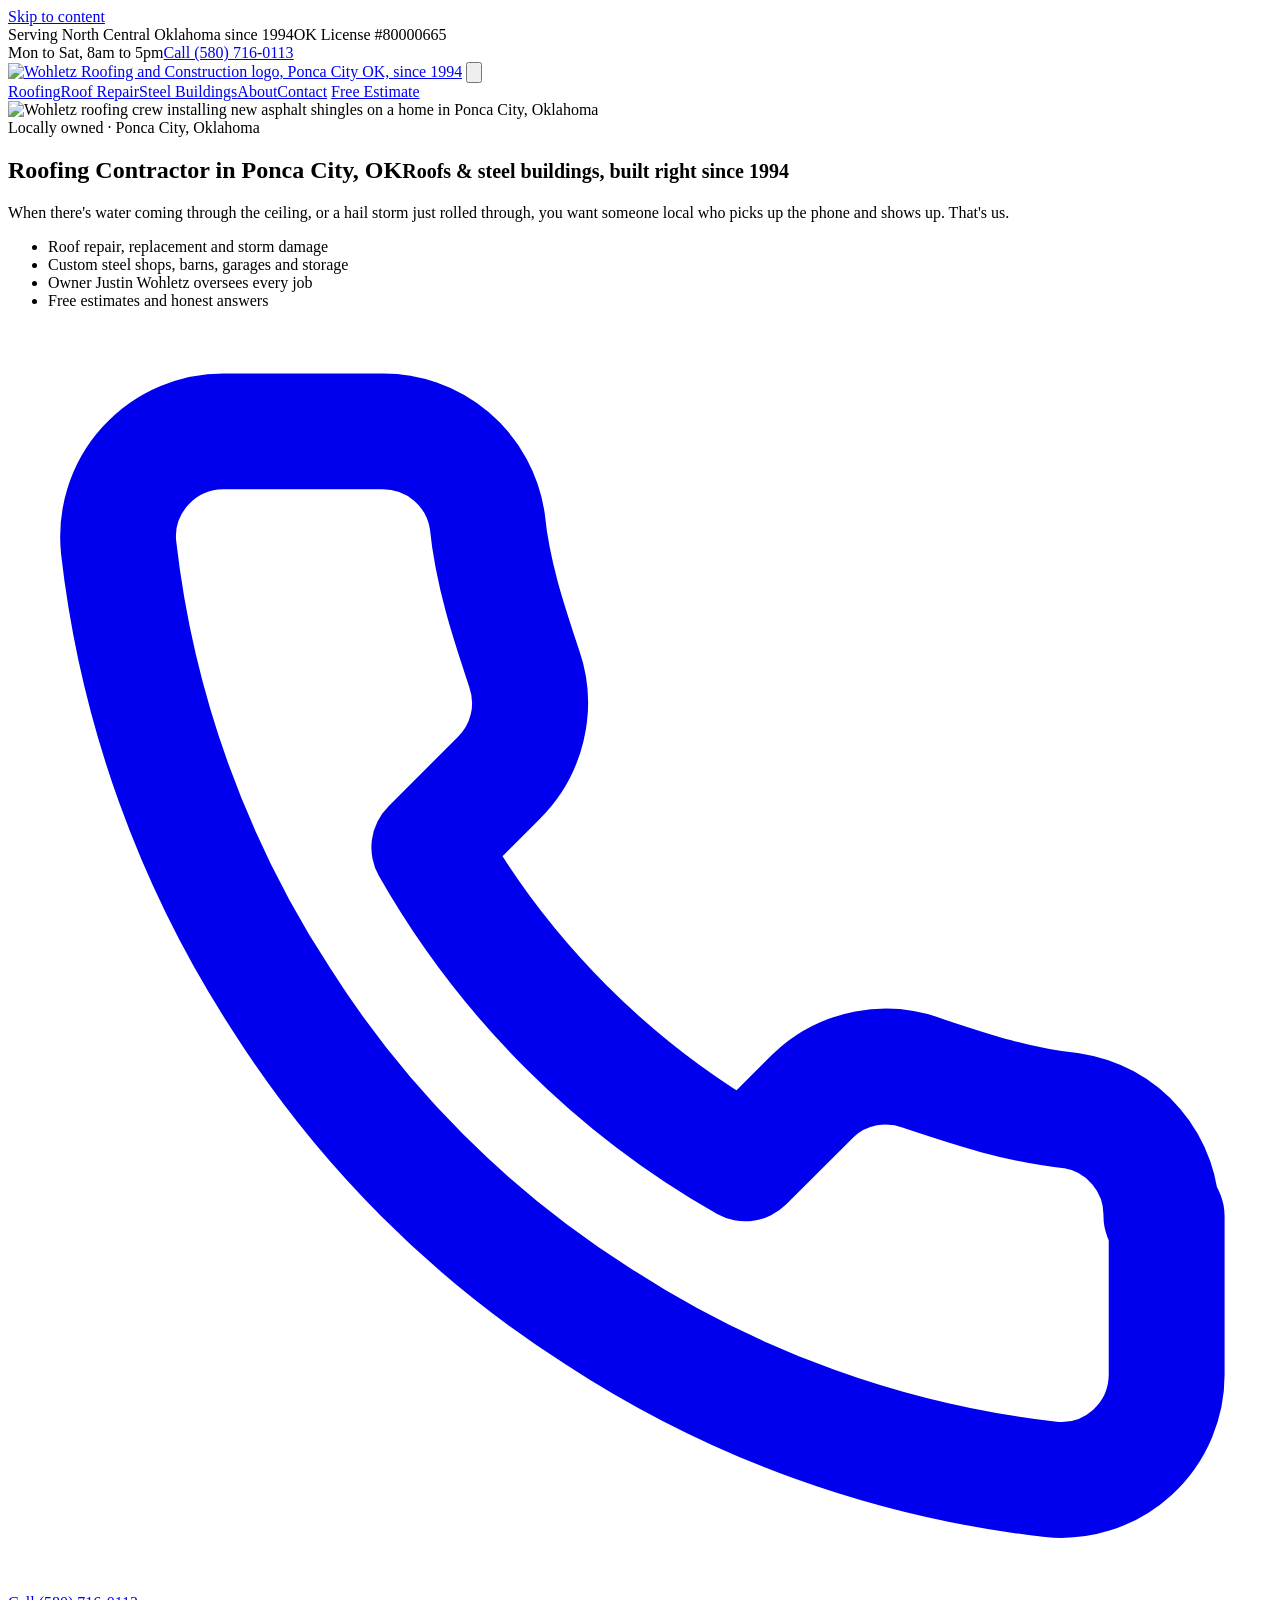
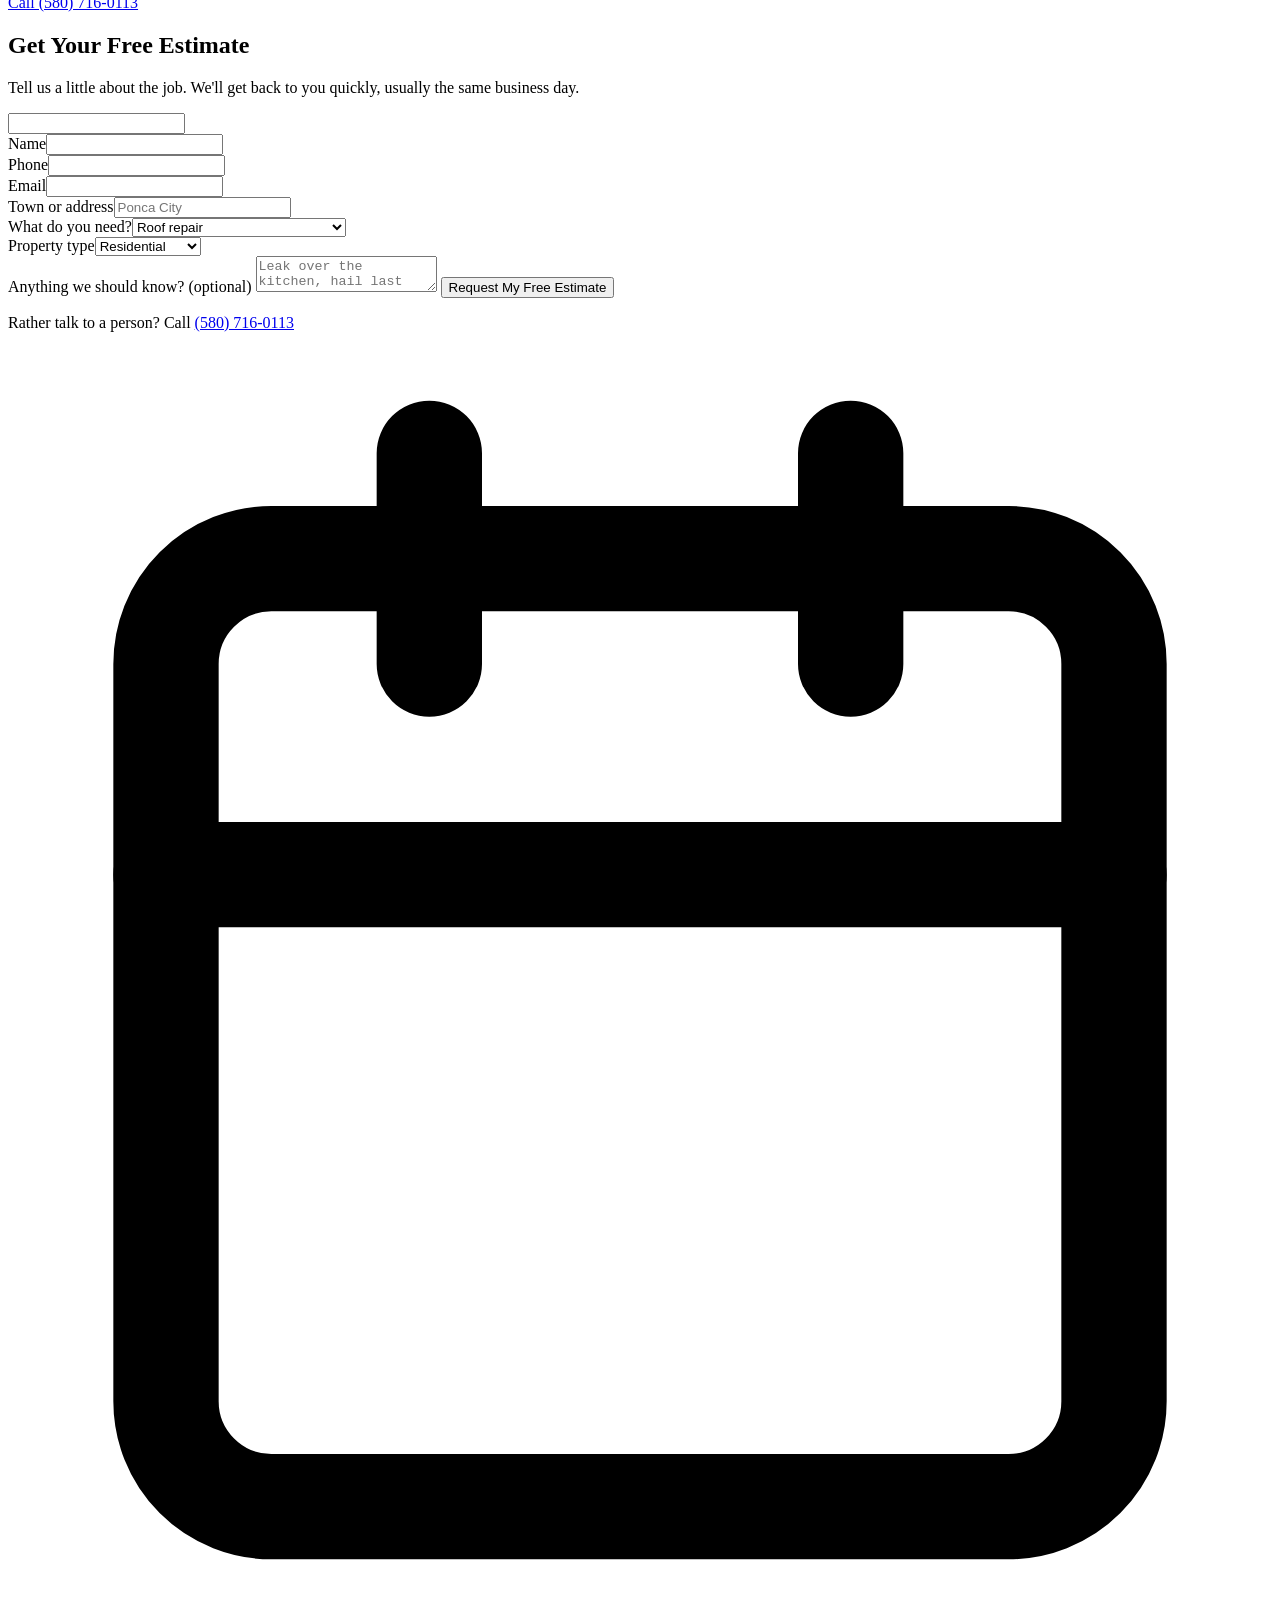
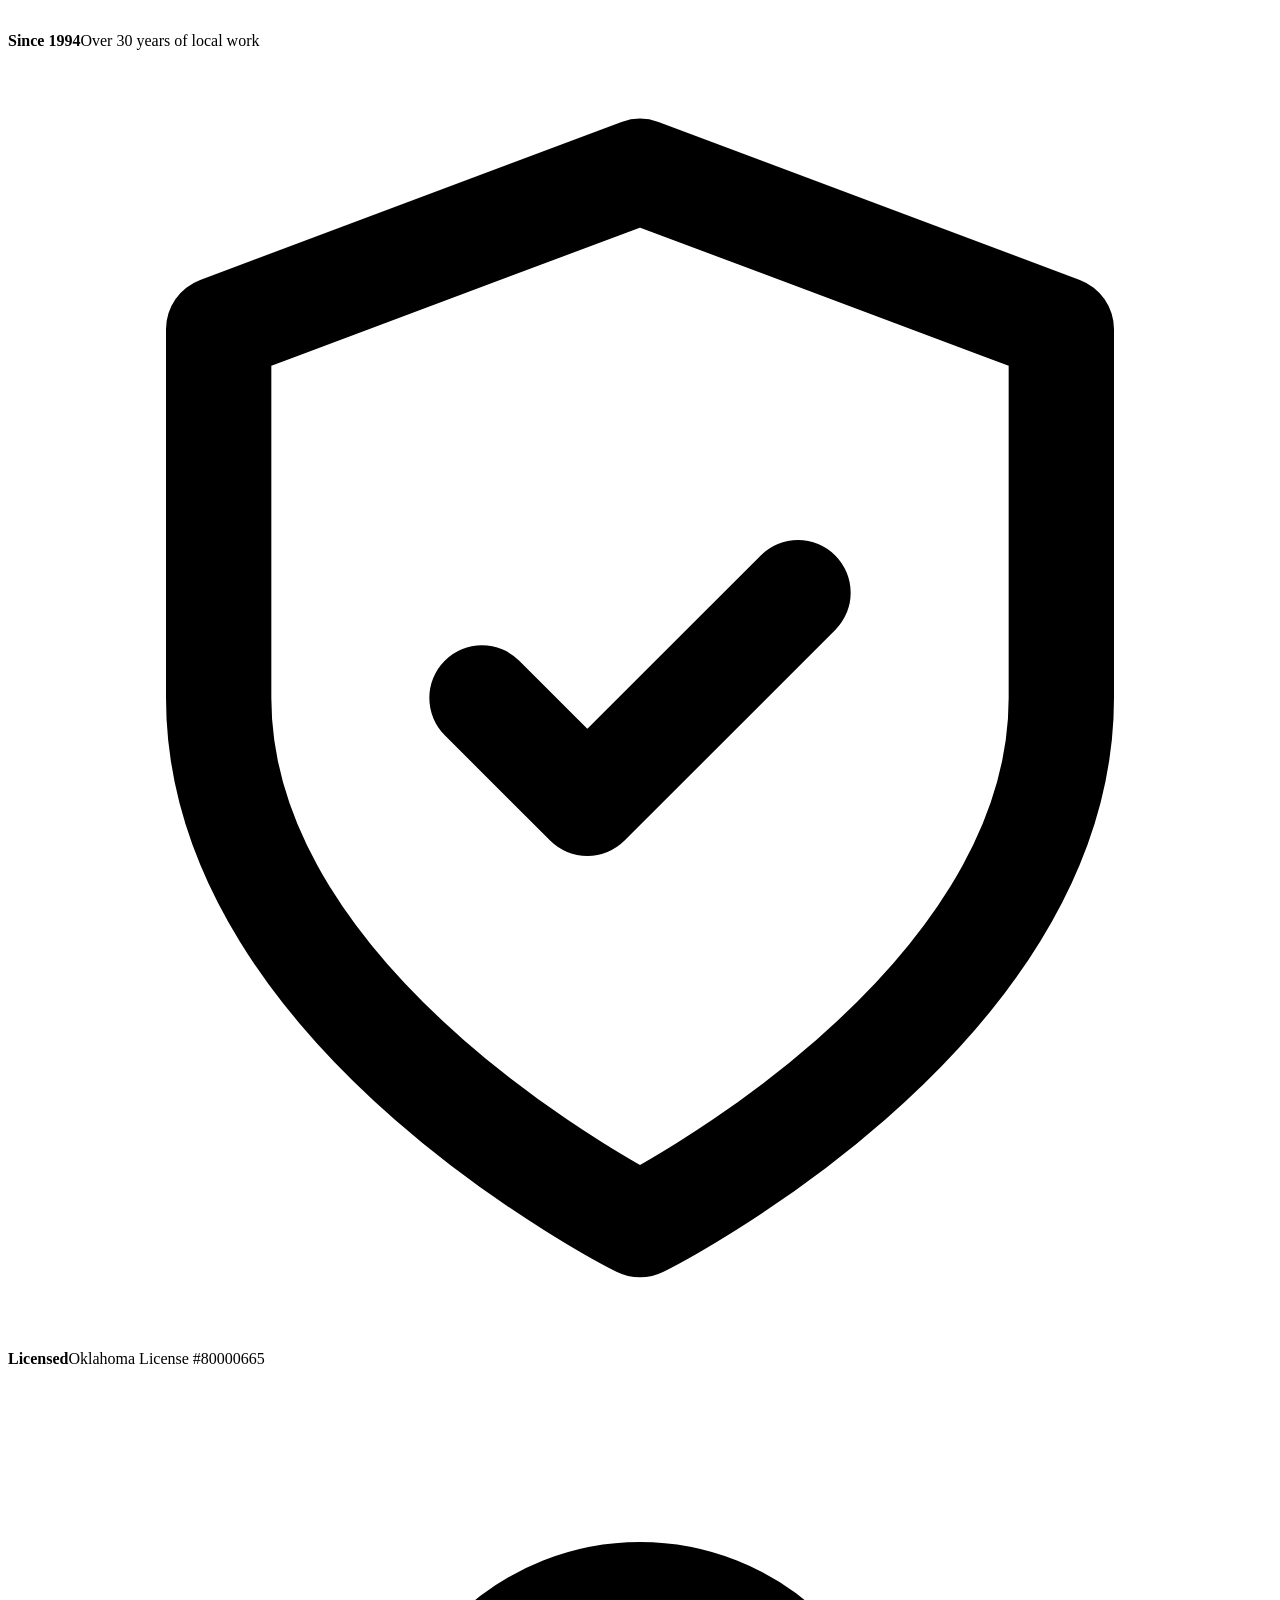
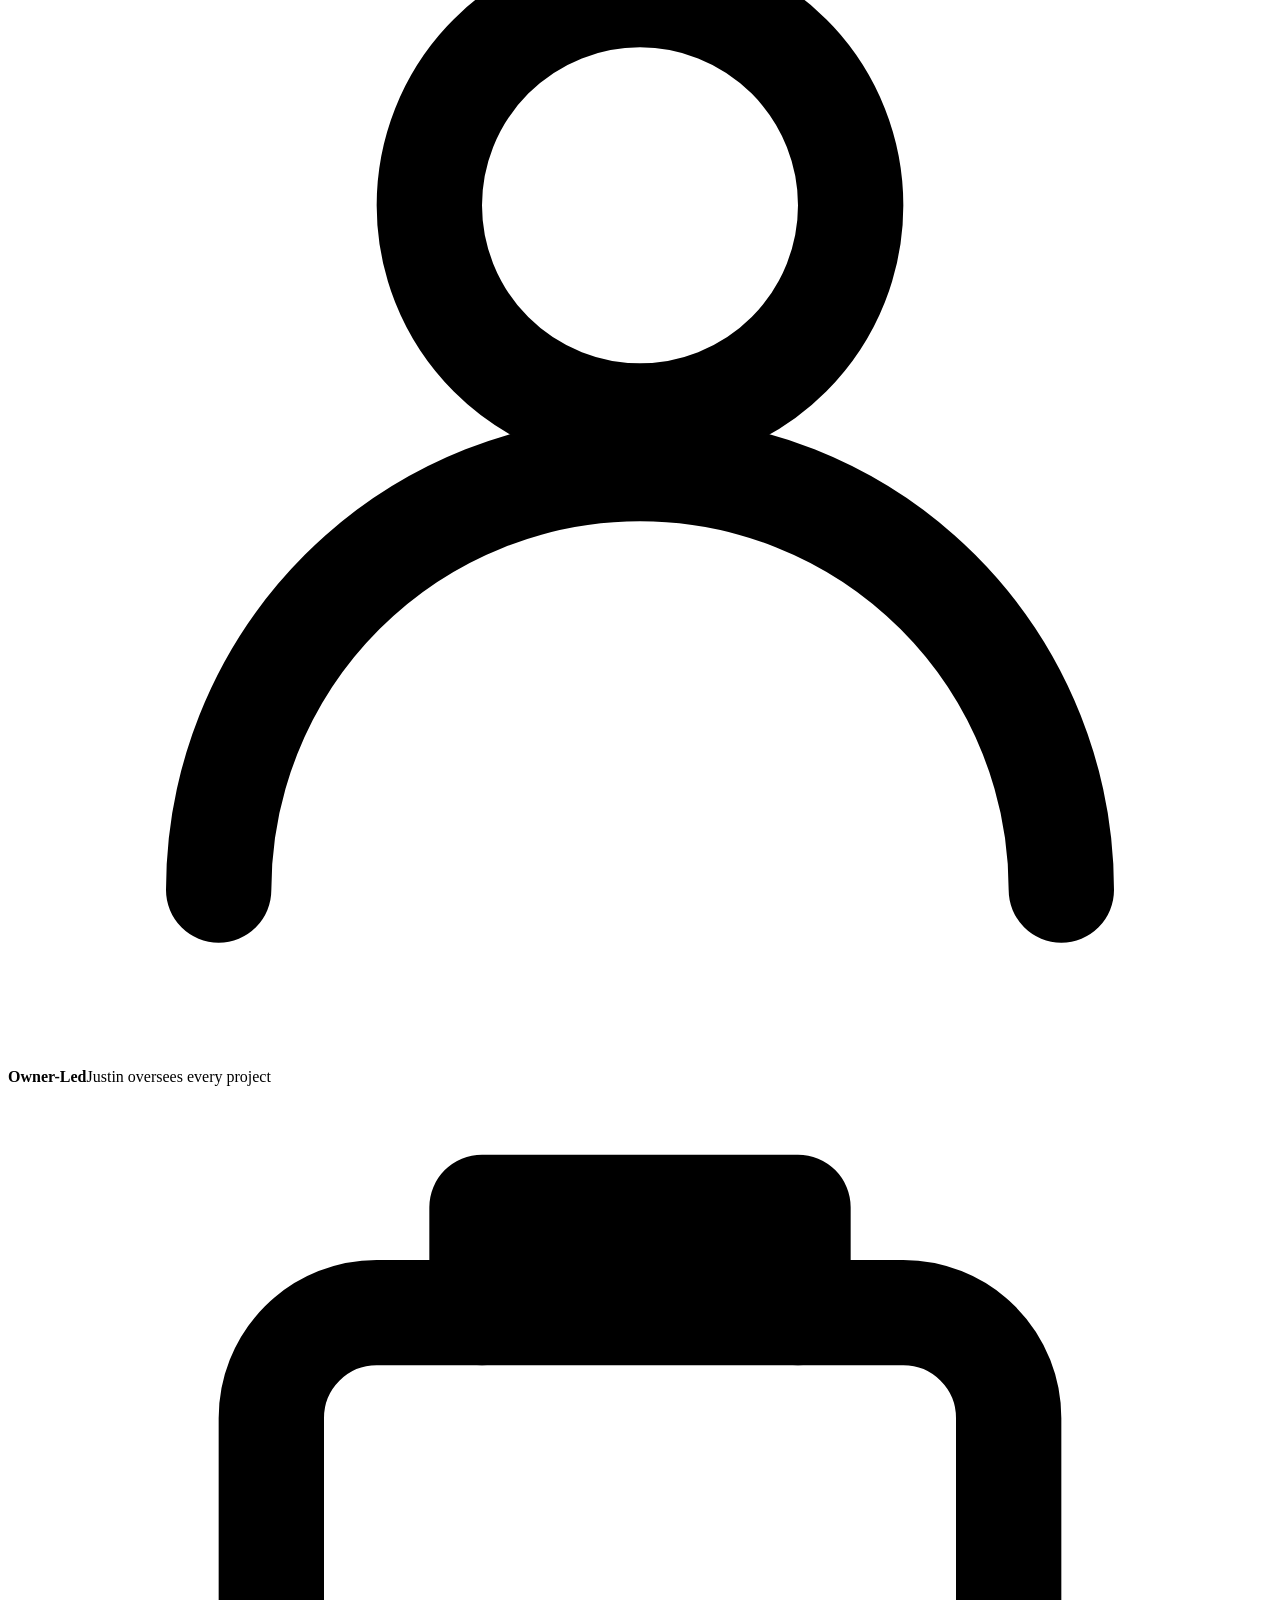
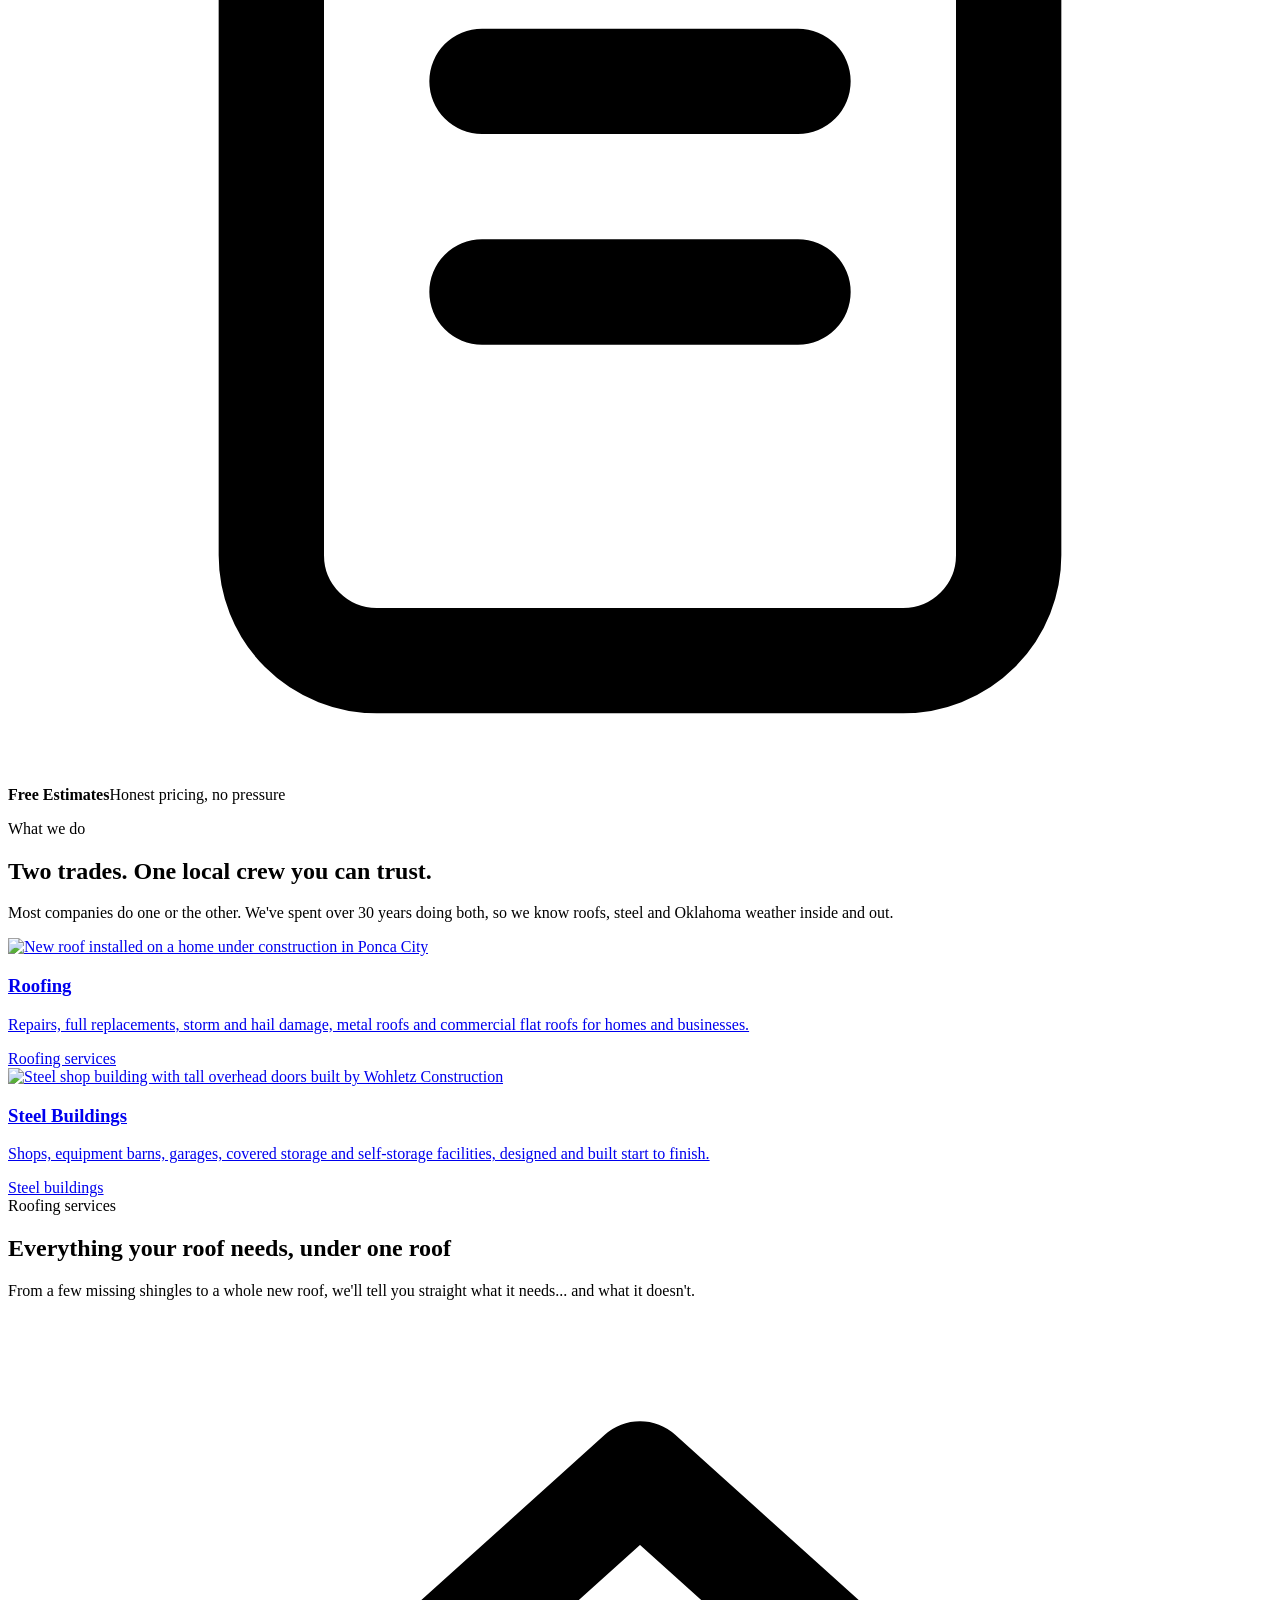
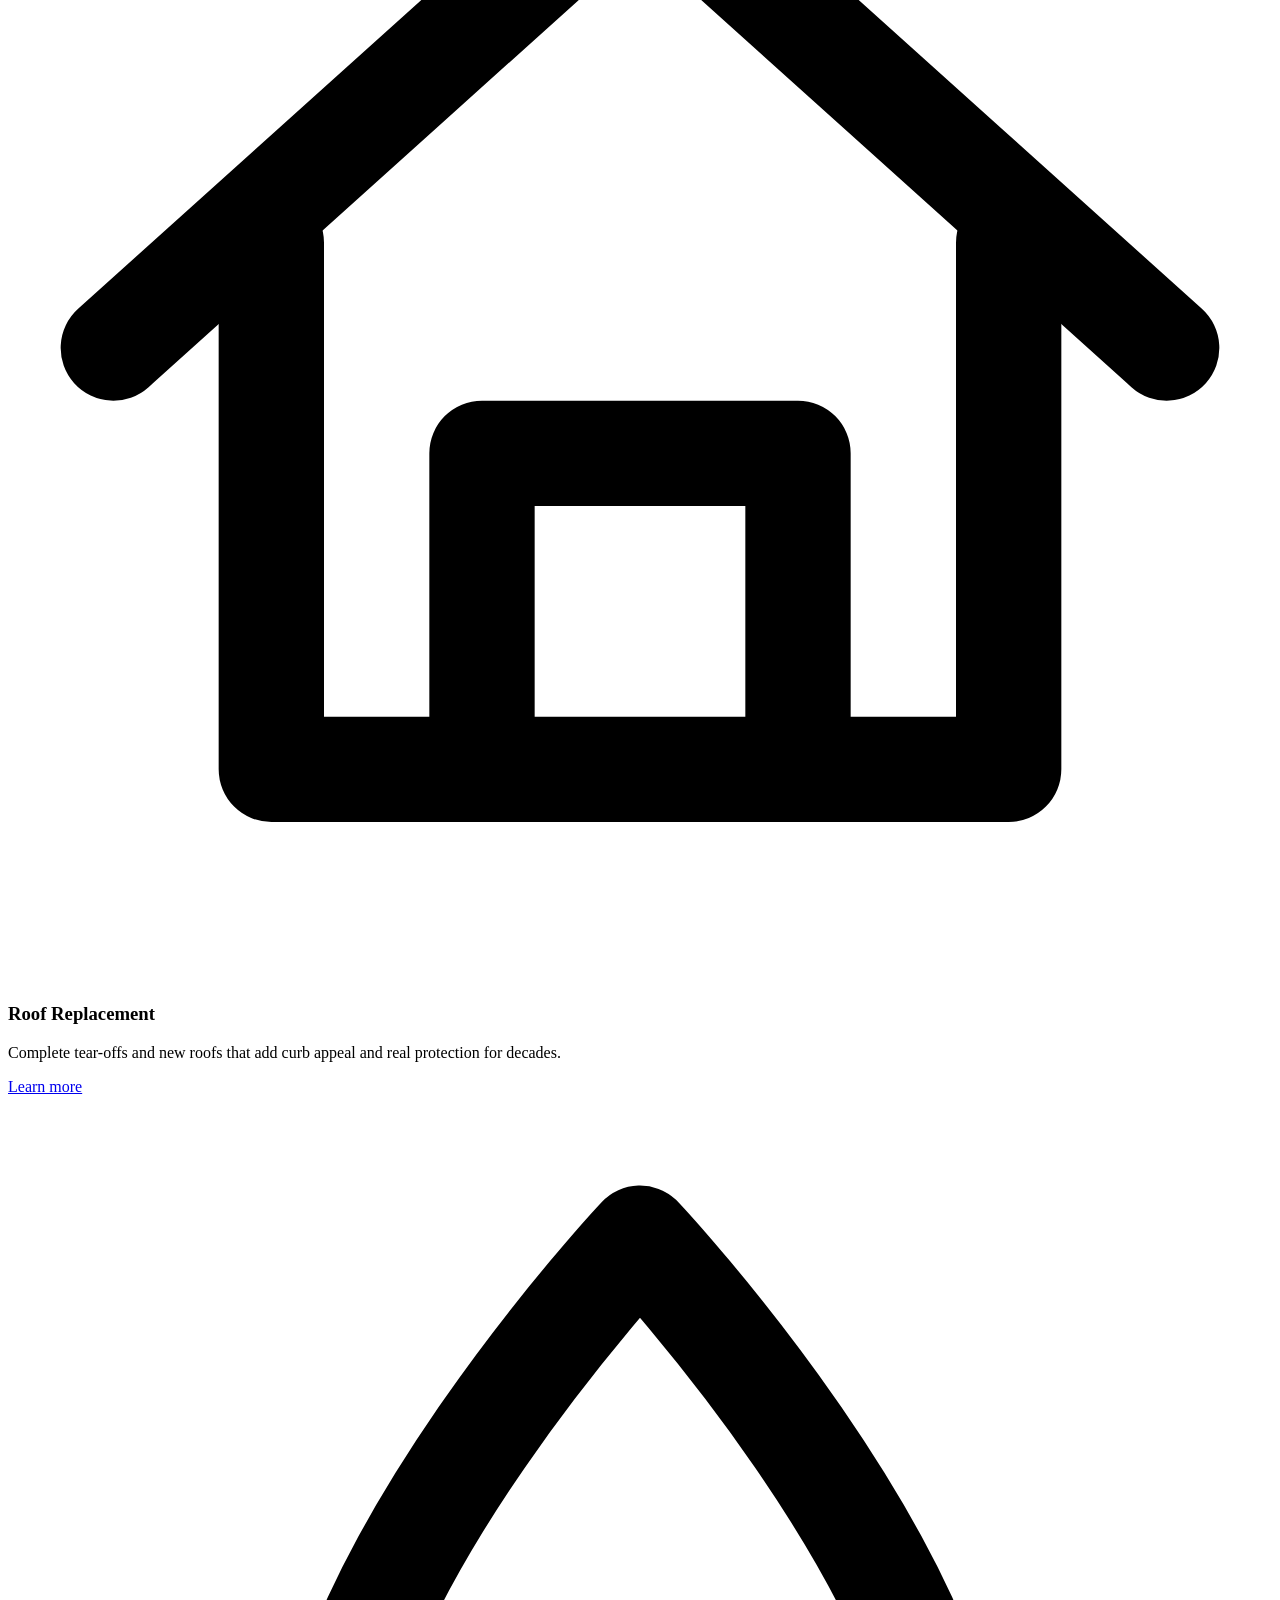
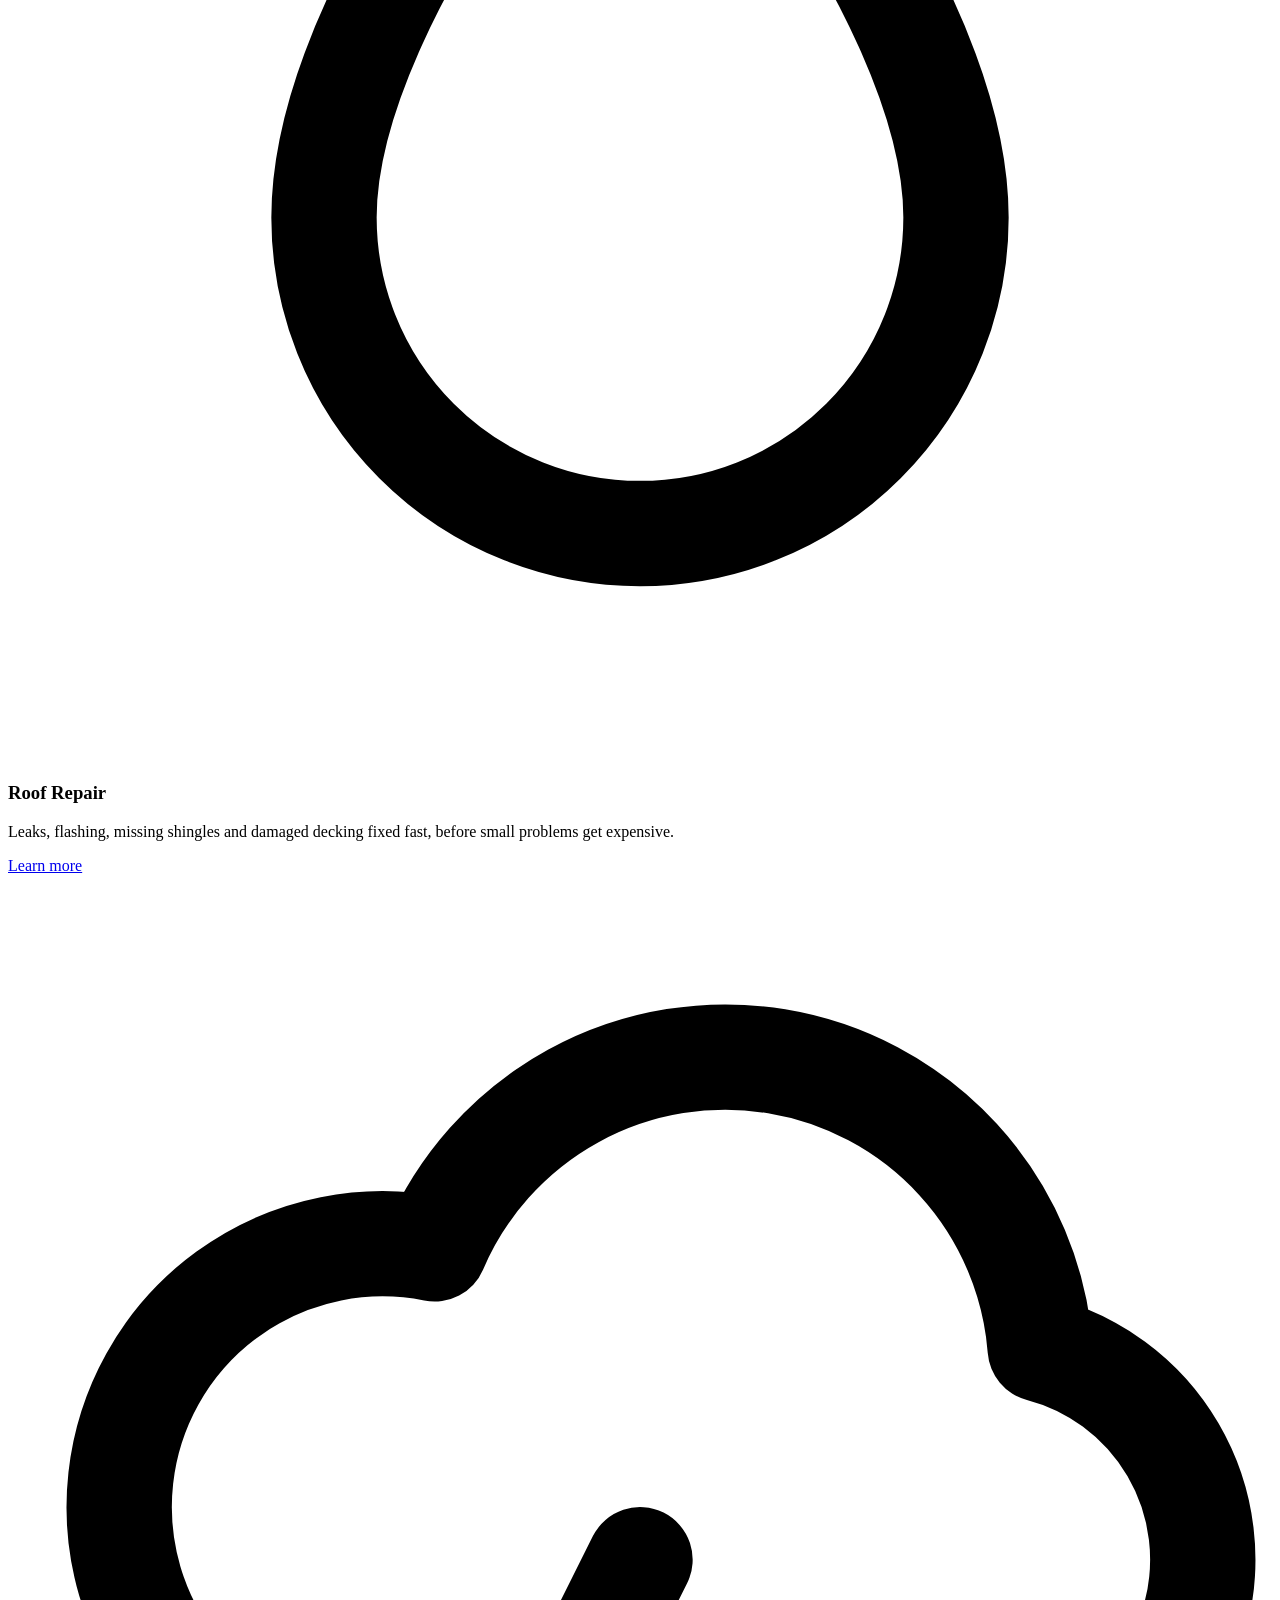
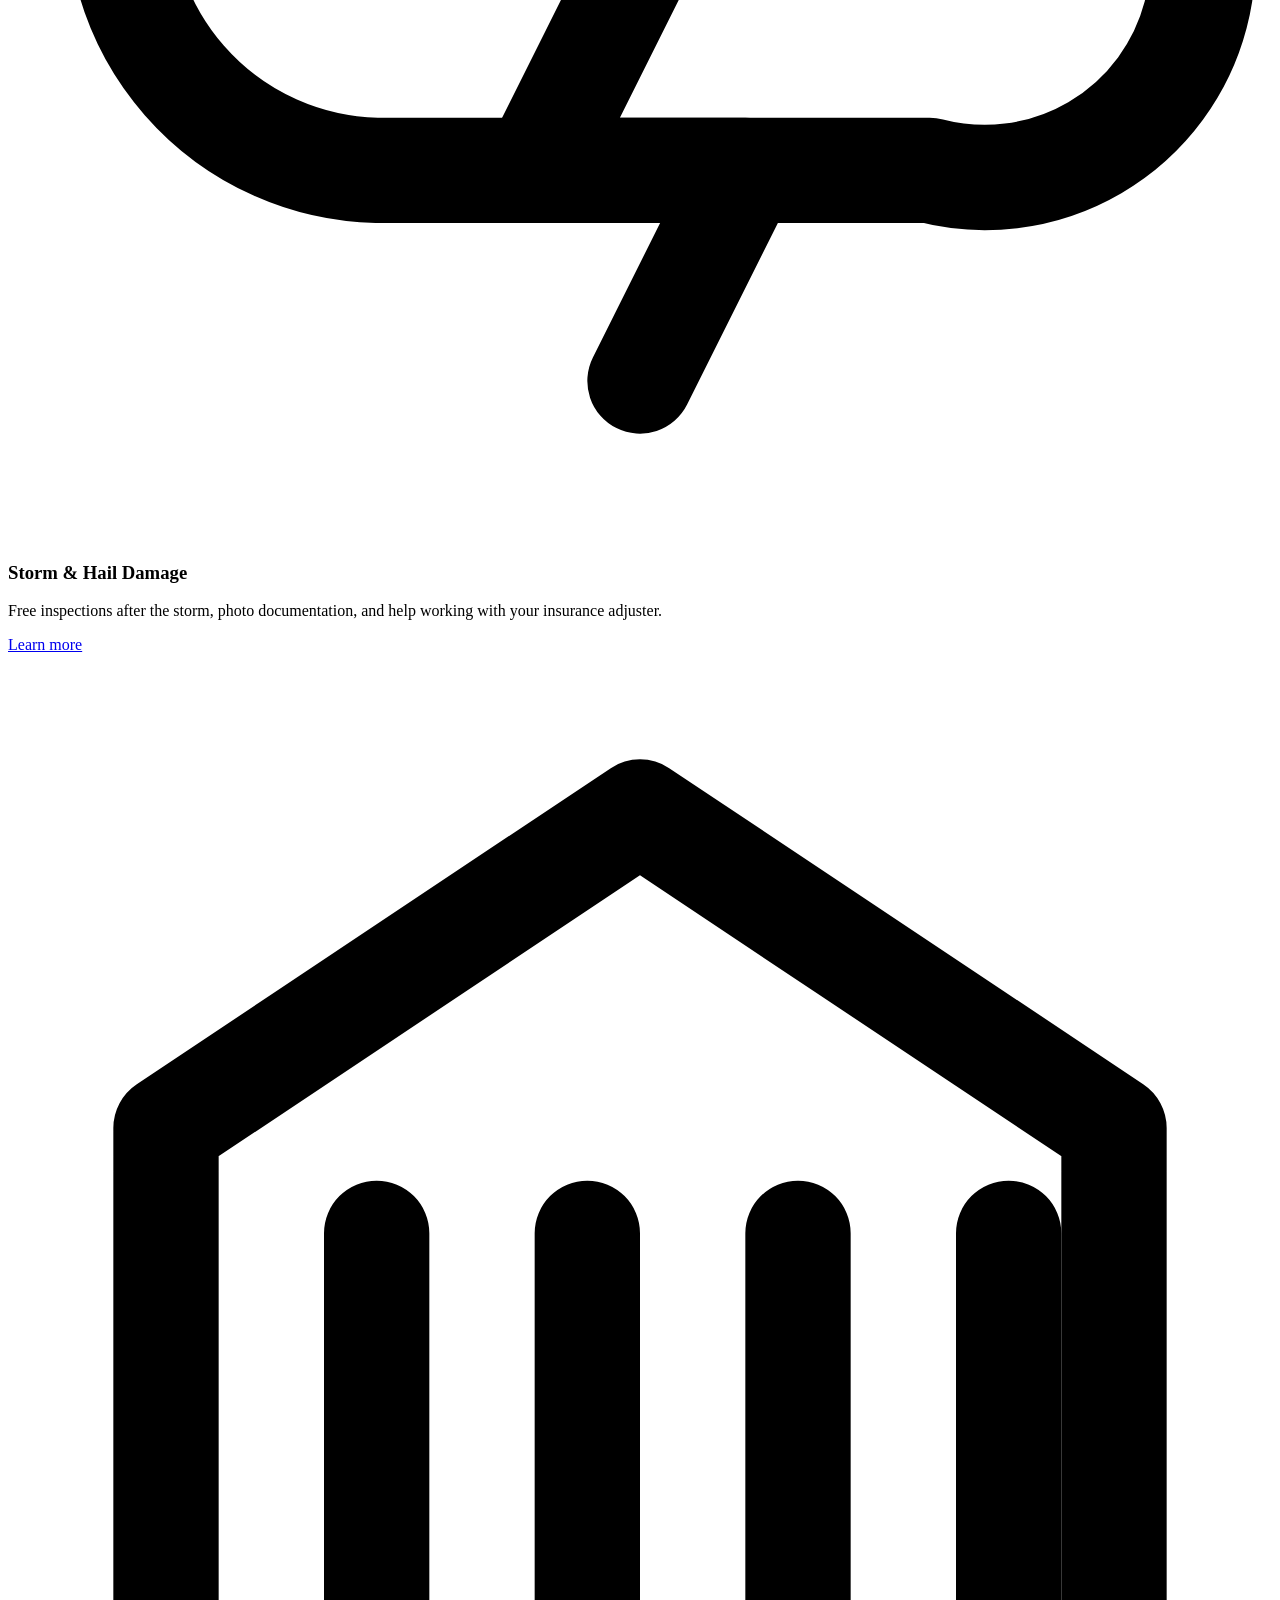
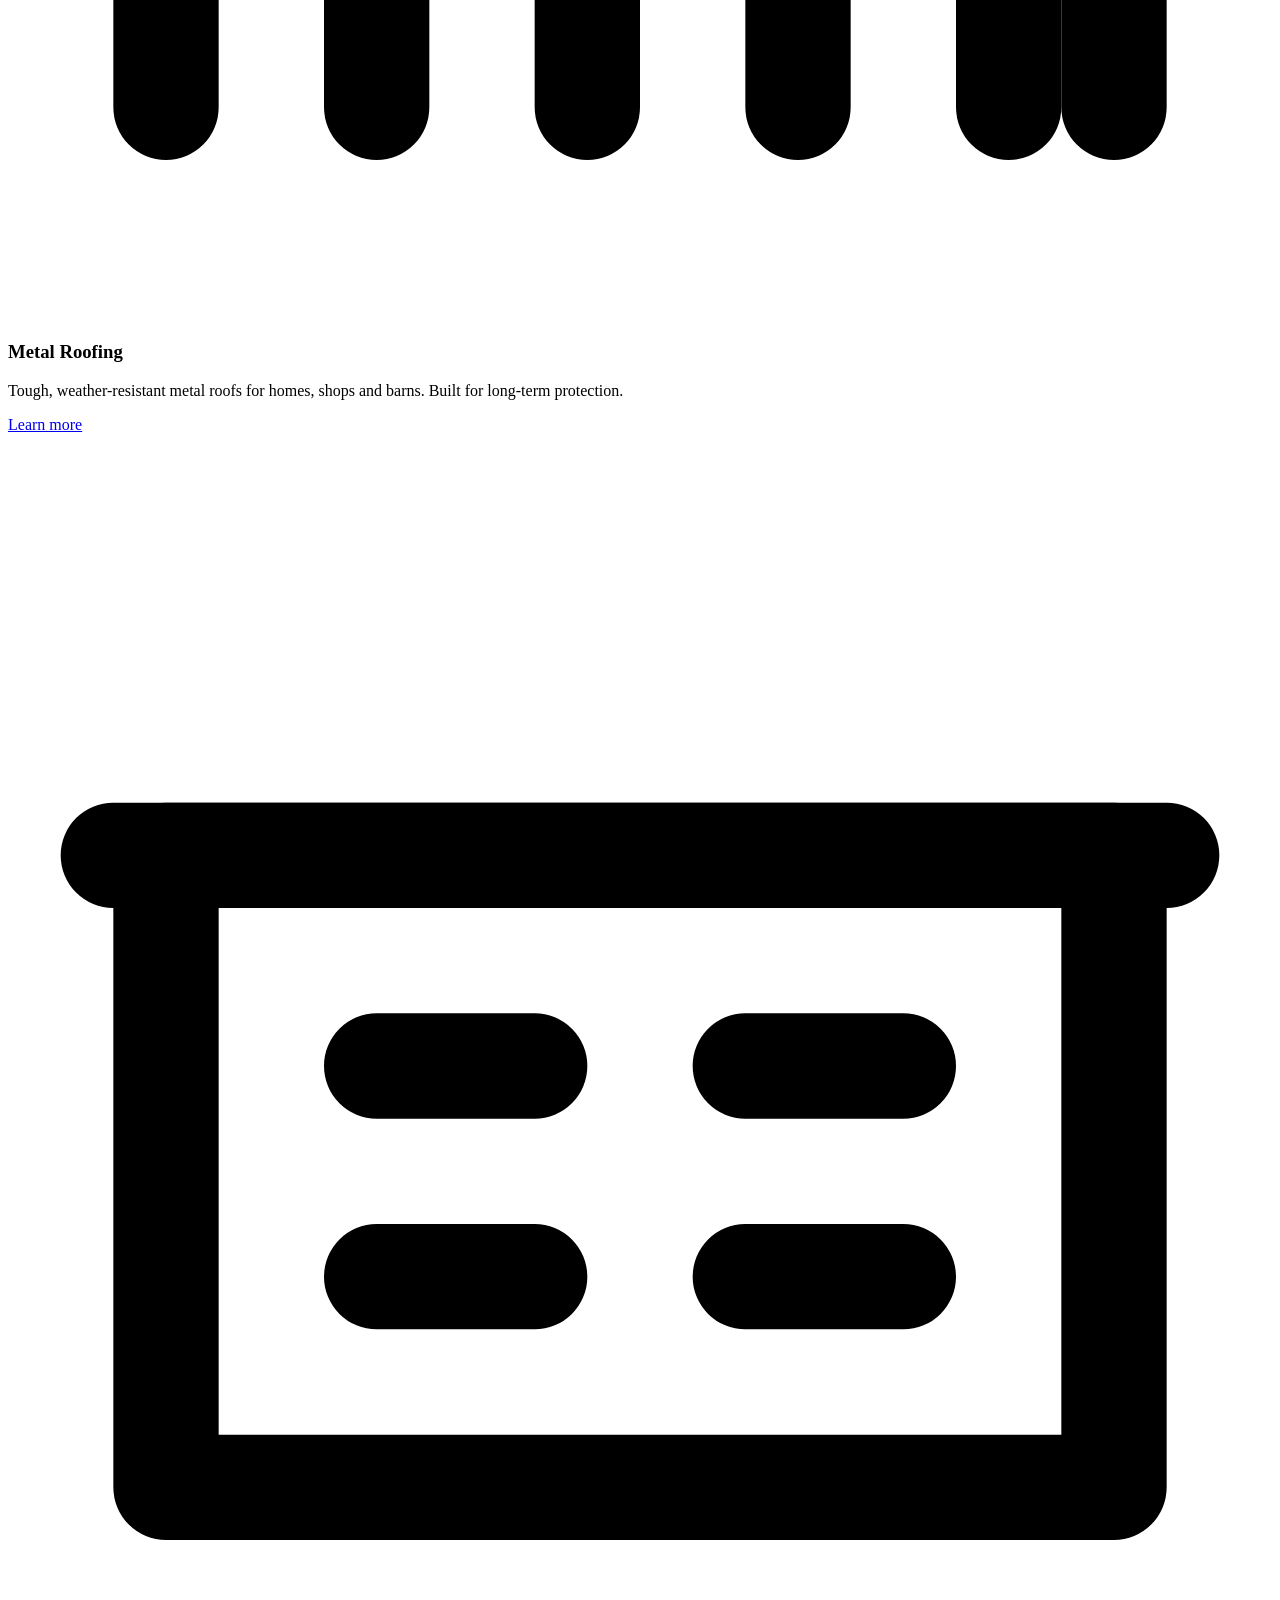
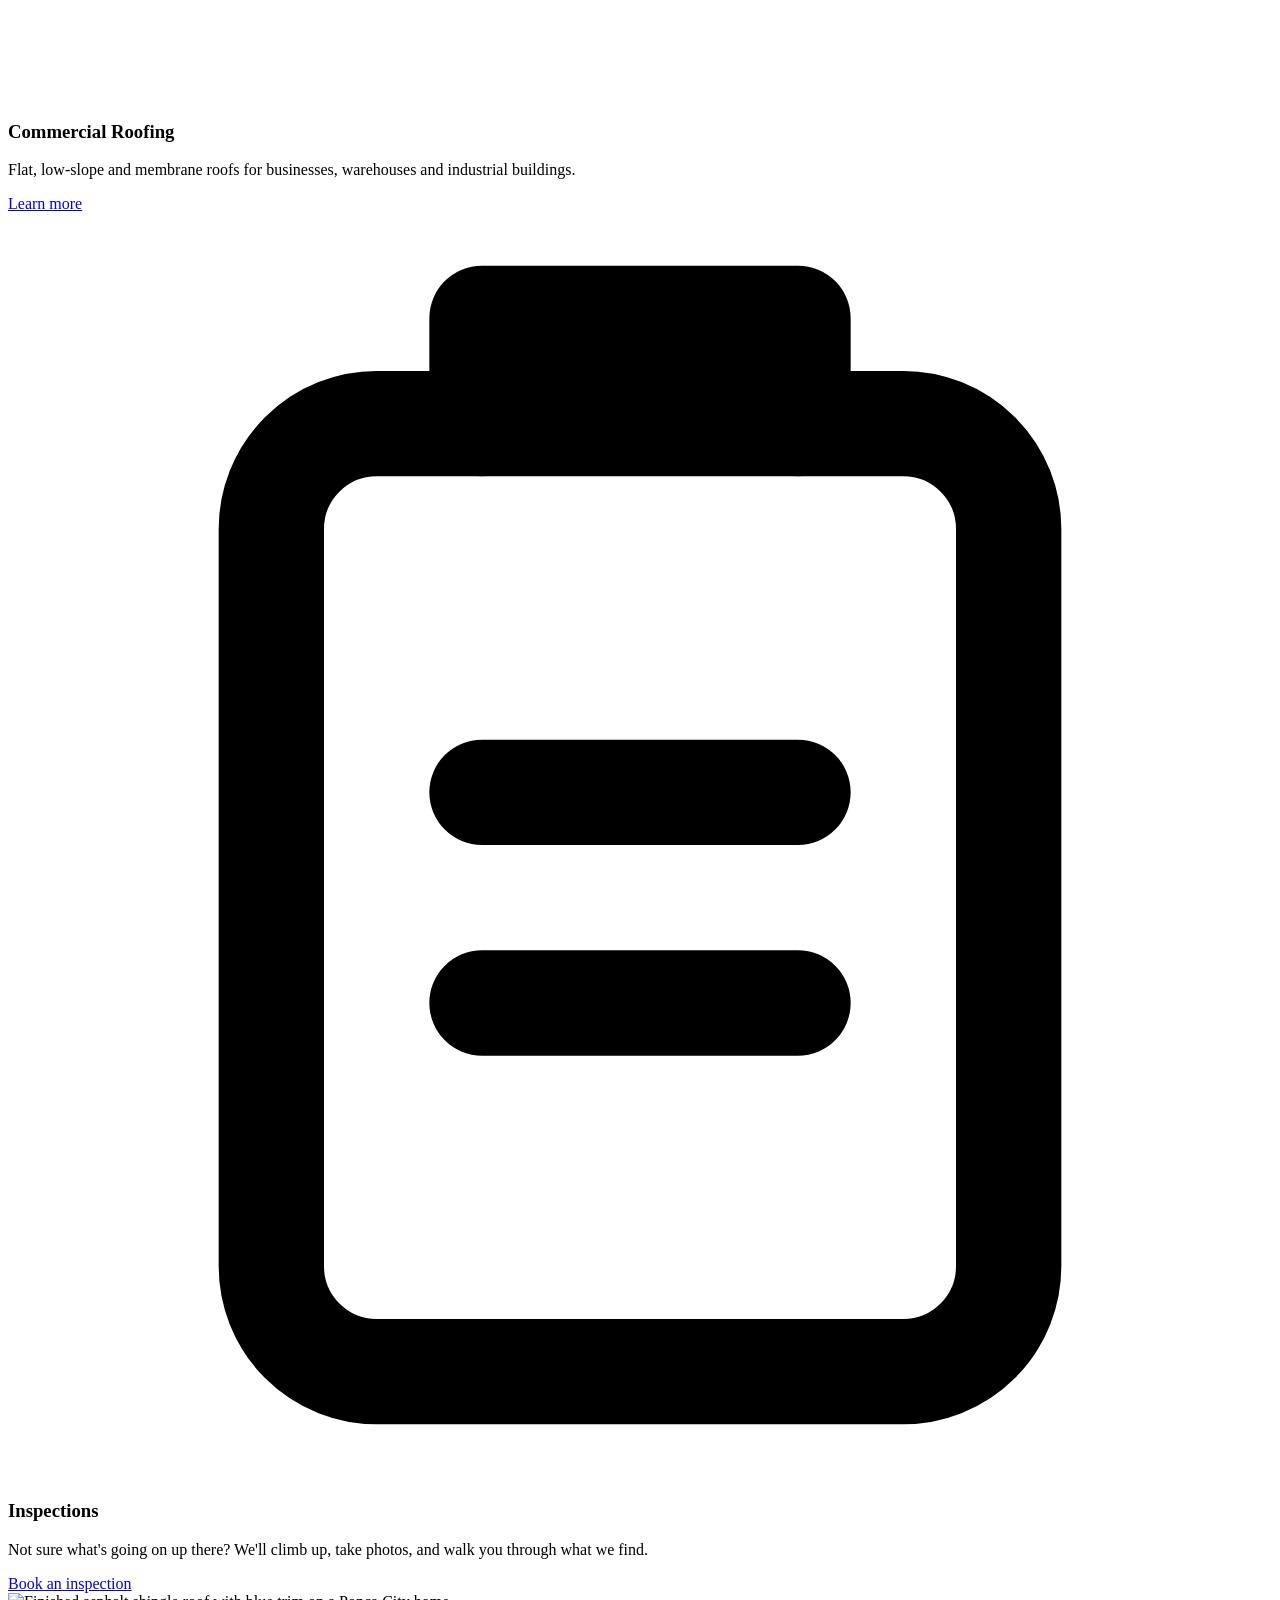
==== public/index.html @ eb767b14 "Wohletz Roofing static site: migrated from GoHighLevel Co-Authored-By: Claude Opus 5.5 <noreply@anth" ====
<!doctype html>
<html lang="en">
<head>
<meta charset="utf-8">
<meta name="viewport" content="width=device-width, initial-scale=1">
<title>Roofing Contractor in Ponca City, OK | Wohletz Roofing &amp; Construction</title>
<meta name="description" content="Roofing contractor in Ponca City, OK since 1994. Roof replacement, roof repair, hail and storm damage, metal roofing and custom steel buildings. Free estimates: (580) 716-0113.">
<meta name="robots" content="index, follow, max-image-preview:large">
<link rel="canonical" href="https://wohletzroofingandconstruction.com/">
<meta name="author" content="Justin Wohletz">
<meta property="og:type" content="website"><meta property="og:site_name" content="Wohletz Roofing & Construction"><meta property="og:locale" content="en_US">
<meta property="og:title" content="Roofing Contractor in Ponca City, OK | Wohletz Roofing &amp; Construction"><meta property="og:description" content="Roofing contractor in Ponca City, OK since 1994. Roof replacement, roof repair, hail and storm damage, metal roofing and custom steel buildings. Free estimates: (580) 716-0113."><meta property="og:url" content="https://wohletzroofingandconstruction.com/">
<meta property="og:image" content="https://wohletzroofingandconstruction.com/img/wohletz-roofing-ponca-city-share.jpg"><meta property="og:image:width" content="1200"><meta property="og:image:height" content="630"><meta property="og:image:alt" content="Wohletz Roofing & Construction, roofing contractor and steel building builder in Ponca City, Oklahoma">
<meta name="twitter:card" content="summary_large_image"><meta name="twitter:title" content="Roofing Contractor in Ponca City, OK | Wohletz Roofing &amp; Construction"><meta name="twitter:description" content="Roofing contractor in Ponca City, OK since 1994. Roof replacement, roof repair, hail and storm damage, metal roofing and custom steel buildings. Free estimates: (580) 716-0113."><meta name="twitter:image" content="https://wohletzroofingandconstruction.com/img/wohletz-roofing-ponca-city-share.jpg">
<meta name="theme-color" content="#d63a2a">
<link rel="icon" href="/favicon.ico" sizes="any"><link rel="icon" href="/favicon-32x32.png" sizes="32x32" type="image/png">
<link rel="apple-touch-icon" href="/apple-touch-icon.png"><link rel="manifest" href="/site.webmanifest">
<link rel="preconnect" href="https://fonts.googleapis.com"><link rel="preconnect" href="https://fonts.gstatic.com" crossorigin><link href="https://fonts.googleapis.com/css2?family=Barlow+Condensed:wght@700;800&family=Barlow:wght@400;500;600;700&display=swap" rel="stylesheet">
<link rel="stylesheet" href="/styles.css">
<script type="application/ld+json">{"@context":"https://schema.org","@type":"RoofingContractor","@id":"https://wohletzroofingandconstruction.com/#business","name":"Wohletz Roofing & Construction","legalName":"Wohletz Roofing & Construction LLC","url":"https://wohletzroofingandconstruction.com/","description":"Locally owned roofing contractor and steel building builder in Ponca City, Oklahoma, serving North Central Oklahoma since 1994. Roof replacement, roof repair, storm damage, metal and commercial roofing, plus custom steel shops, barns, garages and storage buildings.","telephone":"+15807160113","email":"info@wohletzroofingandconstruction.com","foundingDate":"1994","priceRange":"$$","address":{"@type":"PostalAddress","streetAddress":"1531 Stangeland Rd","addressLocality":"Ponca City","addressRegion":"OK","postalCode":"74604","addressCountry":"US"},"geo":{"@type":"GeoCoordinates","latitude":36.717671,"longitude":-96.984405},"hasMap":"https://www.google.com/maps/place/?cid=7321191553355990461","openingHoursSpecification":[{"@type":"OpeningHoursSpecification","dayOfWeek":["Monday","Tuesday","Wednesday","Thursday","Friday","Saturday"],"opens":"08:00","closes":"17:00"}],"areaServed":[{"@type":"City","name":"Ponca City, OK"},{"@type":"City","name":"Blackwell, OK"},{"@type":"City","name":"Tonkawa, OK"},{"@type":"City","name":"Newkirk, OK"},{"@type":"City","name":"Kaw City, OK"},{"@type":"City","name":"McCord, OK"},{"@type":"City","name":"Fairfax, OK"},{"@type":"City","name":"Shidler, OK"}],"logo":{"@type":"ImageObject","url":"https://wohletzroofingandconstruction.com/img/wohletz-roofing-construction-logo.png","width":500,"height":300},"image":["https://wohletzroofingandconstruction.com/img/wohletz-roofing-ponca-city-share.jpg","https://wohletzroofingandconstruction.com/img/roofer-installing-shingles-ponca-city-ok.webp"],"sameAs":["https://www.facebook.com/WohletzRoofingandConstruction","https://www.google.com/maps/place/?cid=7321191553355990461"],"founder":{"@type":"Person","@id":"https://wohletzroofingandconstruction.com/#justin","name":"Justin Wohletz","jobTitle":"Owner","url":"https://wohletzroofingandconstruction.com/about/"},"hasCredential":{"@type":"EducationalOccupationalCredential","credentialCategory":"license","name":"Oklahoma Roofing Contractor License #80000665"},"knowsAbout":["Roof replacement","Roof repair","Storm and hail damage repair","Metal roofing","Commercial roofing","Steel building construction"]}</script><script type="application/ld+json">{"@context":"https://schema.org","@type":"WebSite","@id":"https://wohletzroofingandconstruction.com/#website","url":"https://wohletzroofingandconstruction.com/","name":"Wohletz Roofing & Construction","publisher":{"@id":"https://wohletzroofingandconstruction.com/#business"}}</script><script type="application/ld+json">{"@context":"https://schema.org","@type":"FAQPage","mainEntity":[{"@type":"Question","name":"Do you offer free estimates?","acceptedAnswer":{"@type":"Answer","text":"Yes. Roof inspections and estimates are free, and so are steel building quotes. We'll come look, tell you what we see, and give you an honest price. No pressure."}},{"@type":"Question","name":"Can you help with my insurance claim after a hail storm?","acceptedAnswer":{"@type":"Answer","text":"Yes. We inspect the roof, document the damage with photos, and work with your adjuster so nothing gets missed. If your roof doesn't need replacing, we'll tell you that too."}},{"@type":"Question","name":"Are you licensed?","acceptedAnswer":{"@type":"Answer","text":"Yes. Wohletz Roofing &amp; Construction is a licensed Oklahoma roofing contractor, license #80000665."}},{"@type":"Question","name":"What kinds of roofs do you install?","acceptedAnswer":{"@type":"Answer","text":"Asphalt and composite shingles, metal roofing, and flat or low-slope commercial systems like membrane roofs. We handle homes, shops, barns, and commercial buildings."}},{"@type":"Question","name":"What size steel buildings do you build?","acceptedAnswer":{"@type":"Answer","text":"Just about anything. Single-car garages, big multi-bay shops, equipment barns, covered RV and boat storage, and full self-storage facilities. If you can dream it, we can build it."}},{"@type":"Question","name":"What areas do you serve?","acceptedAnswer":{"@type":"Answer","text":"Ponca City and the surrounding North Central Oklahoma area, including Blackwell, Tonkawa, Newkirk, Kaw City, McCord, Fairfax and Shidler."}}]}</script>
</head>
<body>
<a class="skip" href="#main">Skip to content</a>
<div class="topbar"><div class="container">
  <div class="hide-sm"><span>Serving North Central Oklahoma since 1994</span><span>OK License #80000665</span></div>
  <div><span class="hide-sm">Mon to Sat, 8am to 5pm</span><span><a href="tel:+15807160113">Call (580) 716-0113</a></span></div>
</div></div>
<header class="site-header"><div class="container">
  <a class="logo" href="/" aria-label="Wohletz Roofing & Construction home"><img src="/img/wohletz-roofing-construction-logo.webp" width="500" height="300" alt="Wohletz Roofing and Construction logo, Ponca City OK, since 1994"></a>
  <button class="menu-btn" aria-label="Open menu" aria-expanded="false" aria-controls="nav"><svg viewBox="0 0 24 24" fill="none" stroke="currentColor" stroke-width="2.4" stroke-linecap="round" aria-hidden="true"><path d="M3 6h18M3 12h18M3 18h18"/></svg></button>
  <nav class="nav" id="nav" aria-label="Main">
    <a href="/roofing/">Roofing</a><a href="/roof-repair/">Roof Repair</a><a href="/steel-buildings/">Steel Buildings</a><a href="/about/">About</a><a href="/contact-us/">Contact</a>
    <a class="btn" href="/contact-us/#quote">Free Estimate</a>
  </nav>
</div></header>

<main id="main">
<section class="hero">
  <img class="bg" src="/img/roofer-installing-shingles-ponca-city-ok.webp" alt="Wohletz roofing crew installing new asphalt shingles on a home in Ponca City, Oklahoma" width="1350" height="675" fetchpriority="high">
  <div class="container hero-grid">
    <div>
      
      <span class="eyebrow">Locally owned &middot; Ponca City, Oklahoma</span>
      <h1>Roofing Contractor in Ponca City, OK<small>Roofs &amp; steel buildings, built right since 1994</small></h1>
      <p class="lead">When there's water coming through the ceiling, or a hail storm just rolled through, you want someone local who picks up the phone and shows up. That's us.</p>
      <ul class="checks"><li>Roof repair, replacement and storm damage</li><li>Custom steel shops, barns, garages and storage</li><li>Owner Justin Wohletz oversees every job</li><li>Free estimates and honest answers</li></ul>
      <div class="hero-ctas"><a class="btn" href="tel:+15807160113"><svg viewBox="0 0 24 24" fill="none" stroke="currentColor" stroke-width="2.2" stroke-linecap="round" stroke-linejoin="round" aria-hidden="true"><path d="M22 16.9v3a2 2 0 0 1-2.2 2 19.8 19.8 0 0 1-8.6-3.1 19.5 19.5 0 0 1-6-6A19.8 19.8 0 0 1 2.1 4.2 2 2 0 0 1 4.1 2h3a2 2 0 0 1 2 1.7c.1 1 .4 1.9.7 2.8a2 2 0 0 1-.5 2.1L8 9.9a16 16 0 0 0 6 6l1.3-1.3a2 2 0 0 1 2.1-.4c.9.3 1.8.6 2.8.7a2 2 0 0 1 1.7 2z"/></svg> Call (580) 716-0113</a></div>
    </div>
    <div class="form-card" id="quote">
  <h2>Get Your Free Estimate</h2>
  <p class="sub">Tell us a little about the job. We'll get back to you quickly, usually the same business day.</p>
  <form action="https://formsubmit.co/info@wohletzroofingandconstruction.com" method="POST">
    <input type="hidden" name="_subject" value="New quote request from wohletzroofingandconstruction.com">
    <input type="hidden" name="_cc" value="wohletztyler711@gmail.com">
    <input type="hidden" name="_next" value="https://wohletzroofingandconstruction.com/thank-you/" class="next-url">
    <input type="hidden" name="_template" value="table">
    <input type="hidden" name="_captcha" value="false">
    <input type="hidden" name="Page" value="" class="page-url">
    <input type="text" name="_honey" class="hp" tabindex="-1" autocomplete="off" aria-hidden="true">
    <div class="row">
      <div><label for="home-name">Name</label><input id="home-name" name="Name" required autocomplete="name"></div>
      <div><label for="home-phone">Phone</label><input id="home-phone" name="Phone" type="tel" required autocomplete="tel"></div>
    </div>
    <div class="row">
      <div><label for="home-email">Email</label><input id="home-email" name="email" type="email" required autocomplete="email"></div>
      <div><label for="home-town">Town or address</label><input id="home-town" name="Location" autocomplete="street-address" placeholder="Ponca City"></div>
    </div>
    <div class="row">
      <div><label for="home-svc">What do you need?</label><select id="home-svc" name="Service"><option>Roof repair</option><option>Roof replacement</option><option>Storm or hail damage inspection</option><option>Metal roofing</option><option>Commercial or flat roofing</option><option>Steel building quote</option><option>Something else</option></select></div>
      <div><label for="home-type">Property type</label><select id="home-type" name="Property type"><option>Residential</option><option>Commercial</option><option>Farm or ranch</option></select></div>
    </div>
    <label for="home-msg">Anything we should know? (optional)</label>
    <textarea id="home-msg" name="Message" placeholder="Leak over the kitchen, hail last week, 40x60 shop with two overhead doors..."></textarea>
    <button class="btn" type="submit">Request My Free Estimate</button>
    <p class="or">Rather talk to a person? Call <a href="tel:+15807160113">(580) 716-0113</a></p>
  </form>
</div>
  </div>
</section>
<div class="trust"><div class="container">
  <div><svg viewBox="0 0 24 24" fill="none" stroke="currentColor" stroke-width="2" stroke-linecap="round" stroke-linejoin="round" aria-hidden="true"><rect x="3" y="4" width="18" height="18" rx="2"/><path d="M16 2v4M8 2v4M3 10h18"/></svg><p><b>Since 1994</b><span>Over 30 years of local work</span></p></div>
  <div><svg viewBox="0 0 24 24" fill="none" stroke="currentColor" stroke-width="2" stroke-linecap="round" stroke-linejoin="round" aria-hidden="true"><path d="M12 22s8-4 8-10V5l-8-3-8 3v7c0 6 8 10 8 10z"/><path d="m9 12 2 2 4-4"/></svg><p><b>Licensed</b><span>Oklahoma License #80000665</span></p></div>
  <div><svg viewBox="0 0 24 24" fill="none" stroke="currentColor" stroke-width="2" stroke-linecap="round" stroke-linejoin="round" aria-hidden="true"><circle cx="12" cy="8" r="4"/><path d="M4 21a8 8 0 0 1 16 0"/></svg><p><b>Owner-Led</b><span>Justin oversees every project</span></p></div>
  <div><svg viewBox="0 0 24 24" fill="none" stroke="currentColor" stroke-width="2" stroke-linecap="round" stroke-linejoin="round" aria-hidden="true"><rect x="5" y="4" width="14" height="18" rx="2"/><path d="M9 4V2h6v2M9 11h6M9 15h6"/></svg><p><b>Free Estimates</b><span>Honest pricing, no pressure</span></p></div>
</div></div>

<section><div class="container">
  <div class="section-head center"><span class="eyebrow">What we do</span><h2>Two trades. One local crew you can trust.</h2>
  <p class="lead">Most companies do one or the other. We've spent over 30 years doing both, so we know roofs, steel and Oklahoma weather inside and out.</p></div>
  <div class="grid-2" style="align-items:stretch">
    <a class="division" href="/roofing/"><img src="/img/new-construction-roof-install-ponca-city-ok.webp" alt="New roof installed on a home under construction in Ponca City" width="1400" height="1050" loading="lazy">
      <div class="txt"><h3>Roofing</h3><p>Repairs, full replacements, storm and hail damage, metal roofs and commercial flat roofs for homes and businesses.</p><span class="more">Roofing services</span></div></a>
    <a class="division" href="/steel-buildings/"><img src="/img/metal-shop-building-overhead-doors.webp" alt="Steel shop building with tall overhead doors built by Wohletz Construction" width="1024" height="768" loading="lazy">
      <div class="txt"><h3>Steel Buildings</h3><p>Shops, equipment barns, garages, covered storage and self-storage facilities, designed and built start to finish.</p><span class="more">Steel buildings</span></div></a>
  </div>
</div></section>

<section class="alt"><div class="container">
  <div class="section-head"><span class="eyebrow">Roofing services</span><h2>Everything your roof needs, under one roof</h2>
  <p class="lead">From a few missing shingles to a whole new roof, we'll tell you straight what it needs... and what it doesn't.</p></div>
  <div class="grid-3">
    <div class="card"><div class="ico"><svg viewBox="0 0 24 24" fill="none" stroke="currentColor" stroke-width="2" stroke-linecap="round" stroke-linejoin="round" aria-hidden="true"><path d="M2 12 12 3l10 9"/><path d="M5 10v10h14V10"/><path d="M9 20v-6h6v6"/></svg></div><h3>Roof Replacement</h3><p>Complete tear-offs and new roofs that add curb appeal and real protection for decades.</p><a class="more" href="/roofing/#replacement">Learn more</a></div>
    <div class="card"><div class="ico"><svg viewBox="0 0 24 24" fill="none" stroke="currentColor" stroke-width="2" stroke-linecap="round" stroke-linejoin="round" aria-hidden="true"><path d="M12 2.7s6 6.4 6 11a6 6 0 0 1-12 0c0-4.6 6-11 6-11z"/></svg></div><h3>Roof Repair</h3><p>Leaks, flashing, missing shingles and damaged decking fixed fast, before small problems get expensive.</p><a class="more" href="/roof-repair/">Learn more</a></div>
    <div class="card"><div class="ico"><svg viewBox="0 0 24 24" fill="none" stroke="currentColor" stroke-width="2" stroke-linecap="round" stroke-linejoin="round" aria-hidden="true"><path d="M17.5 17H7a5 5 0 1 1 1.1-9.9A6 6 0 0 1 19.6 9 4 4 0 0 1 17.5 17z"/><path d="m12 13-2 4h4l-2 4"/></svg></div><h3>Storm &amp; Hail Damage</h3><p>Free inspections after the storm, photo documentation, and help working with your insurance adjuster.</p><a class="more" href="/roof-repair/#storm">Learn more</a></div>
    <div class="card"><div class="ico"><svg viewBox="0 0 24 24" fill="none" stroke="currentColor" stroke-width="2" stroke-linecap="round" stroke-linejoin="round" aria-hidden="true"><path d="M3 20V9l9-6 9 6v11"/><path d="M7 20v-9M11 20v-9M15 20v-9M19 20v-9"/></svg></div><h3>Metal Roofing</h3><p>Tough, weather-resistant metal roofs for homes, shops and barns. Built for long-term protection.</p><a class="more" href="/roofing/#metal">Learn more</a></div>
    <div class="card"><div class="ico"><svg viewBox="0 0 24 24" fill="none" stroke="currentColor" stroke-width="2" stroke-linecap="round" stroke-linejoin="round" aria-hidden="true"><rect x="3" y="8" width="18" height="12"/><path d="M2 8h20M7 12h3M14 12h3M7 16h3M14 16h3"/></svg></div><h3>Commercial Roofing</h3><p>Flat, low-slope and membrane roofs for businesses, warehouses and industrial buildings.</p><a class="more" href="/roofing/#commercial">Learn more</a></div>
    <div class="card"><div class="ico"><svg viewBox="0 0 24 24" fill="none" stroke="currentColor" stroke-width="2" stroke-linecap="round" stroke-linejoin="round" aria-hidden="true"><rect x="5" y="4" width="14" height="18" rx="2"/><path d="M9 4V2h6v2M9 11h6M9 15h6"/></svg></div><h3>Inspections</h3><p>Not sure what's going on up there? We'll climb up, take photos, and walk you through what we find.</p><a class="more" href="/contact-us/#quote">Book an inspection</a></div>
  </div>
</div></section>

<section><div class="container grid-2">
  <div class="photo-stack"><div class="photo"><img src="/img/new-asphalt-shingle-roof-ponca-city-ok.webp" alt="Finished asphalt shingle roof with blue trim on a Ponca City home" width="600" height="399" loading="lazy"></div>
    <div class="badge"><b>30+</b>Years in Ponca City</div></div>
  <div>
    <span class="eyebrow">Why Wohletz</span>
    <h2>The kind of contractor you'd recommend to your mom</h2>
    <p>Let's be honest... roofing has a reputation. Storm chasers roll into town, knock on doors, and they're gone before the first leak shows up. We've been here since 1994, and we're not going anywhere.</p>
    <ul class="why">
      <li><svg viewBox="0 0 24 24" fill="none" stroke="currentColor" stroke-width="2" stroke-linecap="round" stroke-linejoin="round" aria-hidden="true"><circle cx="12" cy="8" r="4"/><path d="M4 21a8 8 0 0 1 16 0"/></svg><div><b>Owner on the job</b>Justin Wohletz personally oversees every project. You'll always know who to call.</div></li>
      <li><svg viewBox="0 0 24 24" fill="none" stroke="currentColor" stroke-width="2" stroke-linecap="round" stroke-linejoin="round" aria-hidden="true"><rect x="5" y="4" width="14" height="18" rx="2"/><path d="M9 4V2h6v2M9 11h6M9 15h6"/></svg><div><b>Honest estimates</b>Clear pricing up front, and we'll never sell you a roof you don't need.</div></li>
      <li><svg viewBox="0 0 24 24" fill="none" stroke="currentColor" stroke-width="2" stroke-linecap="round" stroke-linejoin="round" aria-hidden="true"><path d="m14 4 6-2-2 6"/><path d="M19 3 9 13"/><path d="M5 13h8l-1 9H6z"/></svg><div><b>Clean job sites</b>Customers notice how we leave the place. Nails, scraps and debris get picked up.</div></li>
      <li><svg viewBox="0 0 24 24" fill="none" stroke="currentColor" stroke-width="2" stroke-linecap="round" stroke-linejoin="round" aria-hidden="true"><path d="M12 22s8-4 8-10V5l-8-3-8 3v7c0 6 8 10 8 10z"/><path d="m9 12 2 2 4-4"/></svg><div><b>Licensed and local</b>Oklahoma license #80000665, with an office right here on Stangeland Road.</div></li>
    </ul>
  </div>
</div></section>

<section class="alt"><div class="container">
  <div class="section-head"><span class="eyebrow">Steel buildings</span><h2>Steel buildings built for Oklahoma</h2>
  <p class="lead">Red iron framing, steel-clad walls, and doors sized for the way you actually work. Here's what we build most.</p></div>
  <div class="grid-3">
    <div class="img-card"><img src="/img/steel-equipment-storage-building-oklahoma.webp" alt="Steel equipment storage building with green tractors parked inside" width="770" height="564" loading="lazy"><div class="body"><h3>Equipment Barns</h3><p>Keep tractors, combines and implements out of the weather and protect a big investment.</p></div></div>
    <div class="img-card"><img src="/img/metal-shop-building-overhead-doors.webp" alt="Gray metal shop building with five tall overhead doors" width="1024" height="768" loading="lazy"><div class="body"><h3>Metal Shops</h3><p>Door sizes, height and layout designed around your work. A shop worth bragging about.</p></div></div>
    <div class="img-card"><img src="/img/steel-garage-building-multi-bay.webp" alt="Three-bay steel garage with a classic red pickup inside" width="1024" height="724" loading="lazy"><div class="body"><h3>Steel Garages</h3><p>From a single door to rows of auto bays, built to fit your trucks, toys and tools.</p></div></div>
  </div>
  <p style="margin-top:28px"><a class="btn" href="/steel-buildings/">See all steel buildings</a></p>
</div></section>

<section><div class="container">
  <div class="feature">
    <img src="/img/two-lakes-storage-boat-rv-storage-ponca-city-ok.webp" alt="Two Lakes Storage boat and RV storage building near Kaw Lake, built by Wohletz Construction" width="800" height="600" loading="lazy">
    <div class="body">
      <span class="eyebrow">Recent project</span>
      <h2>Two Lakes Storage</h2>
      <p>We recently finished Two Lakes Storage, a brand new 50 unit boat and RV storage facility at 5430 Lake Road, between Ponca City and Kaw Lake.</p>
      <p>Projects like this are where steel really shines. Low maintenance, long life, and a strong return on investment for the owner.</p>
      <p style="margin-top:20px"><a class="btn dark" href="/steel-buildings/#two-lakes">More about this project</a></p>
    </div>
  </div>
</div></section>

<section><div class="container">
  <div class="section-head center"><span class="eyebrow">What neighbors say</span><h2>Trusted for generations of roofs</h2>
  <p class="lead">Some of our customers have known us for decades. That's the kind of reputation you only get by doing the job right the first time.</p></div>
  <div class="grid-2" style="align-items:stretch"><div class="quote"><p>Justin Wohletz did a tricky one for us 30 years ago on our old farmhouse.</p><cite>Local homeowner</cite></div><div class="quote"><p>Price was good, workers did great cleanup. I know his family personally.</p><cite>Ponca City customer</cite></div></div>
  <p style="text-align:center;margin-top:26px"><a class="btn dark" href="https://www.google.com/maps/place/?cid=7321191553355990461" rel="noopener">Read our Google reviews</a></p>
</div></section>

<section class="alt"><div class="container">
  <div class="section-head center"><span class="eyebrow">How it works</span><h2>Simple from first call to final cleanup</h2></div>
  <ol class="steps">
    <li><h3>Call or send a request</h3><p>Tell us what's going on. We'll set a time to come out that works for you.</p></li>
    <li><h3>Free inspection &amp; estimate</h3><p>We look everything over, take photos, and give you an honest, clear price.</p></li>
    <li><h3>We build it right</h3><p>Our crew does the work, Justin checks it, and we clean up before we leave.</p></li>
  </ol>
</div></section>

<section class="dark"><div class="container grid-2">
  <div>
    <span class="eyebrow">Where we work</span>
    <h2>Proudly serving North Central Oklahoma</h2>
    <p class="lead">We're based right here in Ponca City, so we're never far away. We also work in the towns and rural areas around us.</p>
    <ul class="towns"><li>Ponca City</li><li>Blackwell</li><li>Tonkawa</li><li>Newkirk</li><li>Kaw City</li><li>McCord</li><li>Fairfax</li><li>Shidler</li></ul>
    <p style="margin-top:20px">Don't see your town? Call us anyway. If it's a good fit, we'll make the drive. <a href="/service-area/" style="color:#fff;font-weight:700">See our service area</a></p>
  </div>
  <div class="map"><iframe src="https://www.google.com/maps/embed?pb=!1m18!1m12!1m3!1d3793.7024561813605!2d-96.984405!3d36.717670999999996!2m3!1f0!2f0!3f0!3m2!1i1024!2i768!4f13.1!3m3!1m2!1s0x87b0f51e6ca72883%3A0x659a18edae5fc5bd!2sWohletz%20Roofing%20%26%20Construction!5e1!3m2!1sen!2sus!4v1762207207903!5m2!1sen!2sus" title="Map to Wohletz Roofing & Construction, 1531 Stangeland Rd, Ponca City, OK" loading="lazy" referrerpolicy="no-referrer-when-downgrade" allowfullscreen></iframe></div>
</div></section>
<section class="alt"><div class="container grid-2" style="align-items:start">
  <div><span class="eyebrow">Questions</span><h2>Frequently asked questions</h2>
    <p style="margin-top:20px">Still have a question? Give us a call at <a href="tel:+15807160113"><b>(580) 716-0113</b></a>. You'll talk to a real person here in Ponca City.</p></div>
  <div class="faq"><details><summary>Do you offer free estimates?</summary><p>Yes. Roof inspections and estimates are free, and so are steel building quotes. We'll come look, tell you what we see, and give you an honest price. No pressure.</p></details><details><summary>Can you help with my insurance claim after a hail storm?</summary><p>Yes. We inspect the roof, document the damage with photos, and work with your adjuster so nothing gets missed. If your roof doesn't need replacing, we'll tell you that too.</p></details><details><summary>Are you licensed?</summary><p>Yes. Wohletz Roofing &amp; Construction is a licensed Oklahoma roofing contractor, license #80000665.</p></details><details><summary>What kinds of roofs do you install?</summary><p>Asphalt and composite shingles, metal roofing, and flat or low-slope commercial systems like membrane roofs. We handle homes, shops, barns, and commercial buildings.</p></details><details><summary>What size steel buildings do you build?</summary><p>Just about anything. Single-car garages, big multi-bay shops, equipment barns, covered RV and boat storage, and full self-storage facilities. If you can dream it, we can build it.</p></details><details><summary>What areas do you serve?</summary><p>Ponca City and the surrounding North Central Oklahoma area, including Blackwell, Tonkawa, Newkirk, Kaw City, McCord, Fairfax and Shidler.</p></details></div>
</div></section>
<section class="cta-band"><div class="container">
  <h2>Ready to get started?</h2>
  <p>Whether it's a leak that can't wait or a shop you've been dreaming about for years, we'd love to take a look. Estimates are always free.</p>
  <div class="btns"><a class="btn" href="tel:+15807160113"><svg viewBox="0 0 24 24" fill="none" stroke="currentColor" stroke-width="2.2" stroke-linecap="round" stroke-linejoin="round" aria-hidden="true"><path d="M22 16.9v3a2 2 0 0 1-2.2 2 19.8 19.8 0 0 1-8.6-3.1 19.5 19.5 0 0 1-6-6A19.8 19.8 0 0 1 2.1 4.2 2 2 0 0 1 4.1 2h3a2 2 0 0 1 2 1.7c.1 1 .4 1.9.7 2.8a2 2 0 0 1-.5 2.1L8 9.9a16 16 0 0 0 6 6l1.3-1.3a2 2 0 0 1 2.1-.4c.9.3 1.8.6 2.8.7a2 2 0 0 1 1.7 2z"/></svg> Call (580) 716-0113</a><a class="btn ghost" href="/contact-us/#quote">Request a Free Estimate</a></div>
</div></section>
</main>
<footer class="site-footer"><div class="container">
  <div class="cols">
    <div>
      <a class="flogo" href="/"><img src="/img/wohletz-roofing-construction-logo.webp" width="500" height="300" alt="Wohletz Roofing and Construction logo" loading="lazy"></a>
      <p style="margin-top:14px;max-width:40ch">Quality and craftsmanship since 1994. Roofing and steel buildings for homes, farms and businesses across North Central Oklahoma.</p>
      <p style="margin-top:8px">Oklahoma Roofing License #80000665</p>
      <div class="social"><a href="https://www.facebook.com/WohletzRoofingandConstruction" aria-label="Wohletz Roofing on Facebook" rel="noopener"><svg viewBox="0 0 24 24" aria-hidden="true"><path d="M14 8V6c0-.9.6-1 1-1h2.5V1.1L14 1C10.6 1 10 3.5 10 5.2V8H7.5v4H10v11h4V12h3.1l.4-4z"/></svg></a><a href="https://www.google.com/maps/place/?cid=7321191553355990461" aria-label="Wohletz Roofing on Google Maps" rel="noopener"><svg viewBox="0 0 24 24" aria-hidden="true"><path d="M21.6 12.2c0-.7-.1-1.4-.2-2H12v3.9h5.4a4.6 4.6 0 0 1-2 3v2.5h3.2c1.9-1.7 3-4.3 3-7.4z"/><path d="M12 22c2.7 0 5-.9 6.6-2.4l-3.2-2.5c-.9.6-2 1-3.4 1-2.6 0-4.8-1.8-5.6-4.1H3.1v2.6A10 10 0 0 0 12 22z"/><path d="M6.4 14a6 6 0 0 1 0-3.9V7.5H3.1a10 10 0 0 0 0 9z"/><path d="M12 6c1.5 0 2.8.5 3.8 1.5l2.9-2.9A10 10 0 0 0 3.1 7.5l3.3 2.6C7.2 7.8 9.4 6 12 6z"/></svg></a></div>
    </div>
    <div><h3>Roofing</h3><ul>
      <li><a href="/roofing/">Roofing Services</a></li>
      <li><a href="/roofing/#replacement">Roof Replacement</a></li>
      <li><a href="/roof-repair/">Roof Repair</a></li>
      <li><a href="/roof-repair/#storm">Storm &amp; Hail Damage</a></li>
      <li><a href="/roofing/#metal">Metal Roofing</a></li>
      <li><a href="/roofing/#commercial">Commercial Roofing</a></li>
    </ul></div>
    <div><h3>Steel Buildings</h3><ul>
      <li><a href="/steel-buildings/">Steel Buildings</a></li>
      <li><a href="/steel-buildings/#shops">Metal Shop Buildings</a></li>
      <li><a href="/steel-buildings/#equipment">Equipment Barns</a></li>
      <li><a href="/steel-buildings/#garages">Steel Garages</a></li>
      <li><a href="/steel-buildings/#storage">Storage Buildings</a></li>
      <li><a href="/steel-buildings/#two-lakes">Two Lakes Storage Project</a></li>
    </ul></div>
    <div><h3>Contact</h3><ul>
      <li><a href="tel:+15807160113"><b>(580) 716-0113</b></a></li>
      <li><a href="mailto:info@wohletzroofingandconstruction.com">info@wohletzroofingandconstruction.com</a></li>
      <li><a href="https://www.google.com/maps/place/?cid=7321191553355990461" rel="noopener">1531 Stangeland Rd<br>Ponca City, OK 74604</a></li>
      <li>Mon to Sat, 8am to 5pm<br>Sunday closed</li>
      <li><a href="/about/">About Us</a> &middot; <a href="/service-area/">Service Area</a></li>
    </ul></div>
  </div>
  <div class="bottom">
    <span>&copy; 2026 Wohletz Roofing & Construction. All rights reserved. &middot; <a href="/privacy-policy/">Privacy Policy</a> &middot; <a href="/terms/">Terms</a></span>
    <span>Website by <a href="https://toddhayes.com" rel="noopener">Hayes Digital Marketing</a></span>
  </div>
</div></footer>
<div class="callbar"><a href="tel:+15807160113"><svg viewBox="0 0 24 24" fill="none" stroke="currentColor" stroke-width="2.2" stroke-linecap="round" stroke-linejoin="round" aria-hidden="true"><path d="M22 16.9v3a2 2 0 0 1-2.2 2 19.8 19.8 0 0 1-8.6-3.1 19.5 19.5 0 0 1-6-6A19.8 19.8 0 0 1 2.1 4.2 2 2 0 0 1 4.1 2h3a2 2 0 0 1 2 1.7c.1 1 .4 1.9.7 2.8a2 2 0 0 1-.5 2.1L8 9.9a16 16 0 0 0 6 6l1.3-1.3a2 2 0 0 1 2.1-.4c.9.3 1.8.6 2.8.7a2 2 0 0 1 1.7 2z"/></svg> Call Now</a><a href="/contact-us/#quote">Free Estimate</a></div>
<script>
(function(){var b=document.querySelector(".menu-btn"),n=document.getElementById("nav");if(b)b.addEventListener("click",function(){var o=n.classList.toggle("open");b.setAttribute("aria-expanded",o)});
document.querySelectorAll(".next-url").forEach(function(i){i.value=location.origin+"/thank-you/"});
document.querySelectorAll(".page-url").forEach(function(i){i.value=location.href});})();
</script>
</body>
</html>
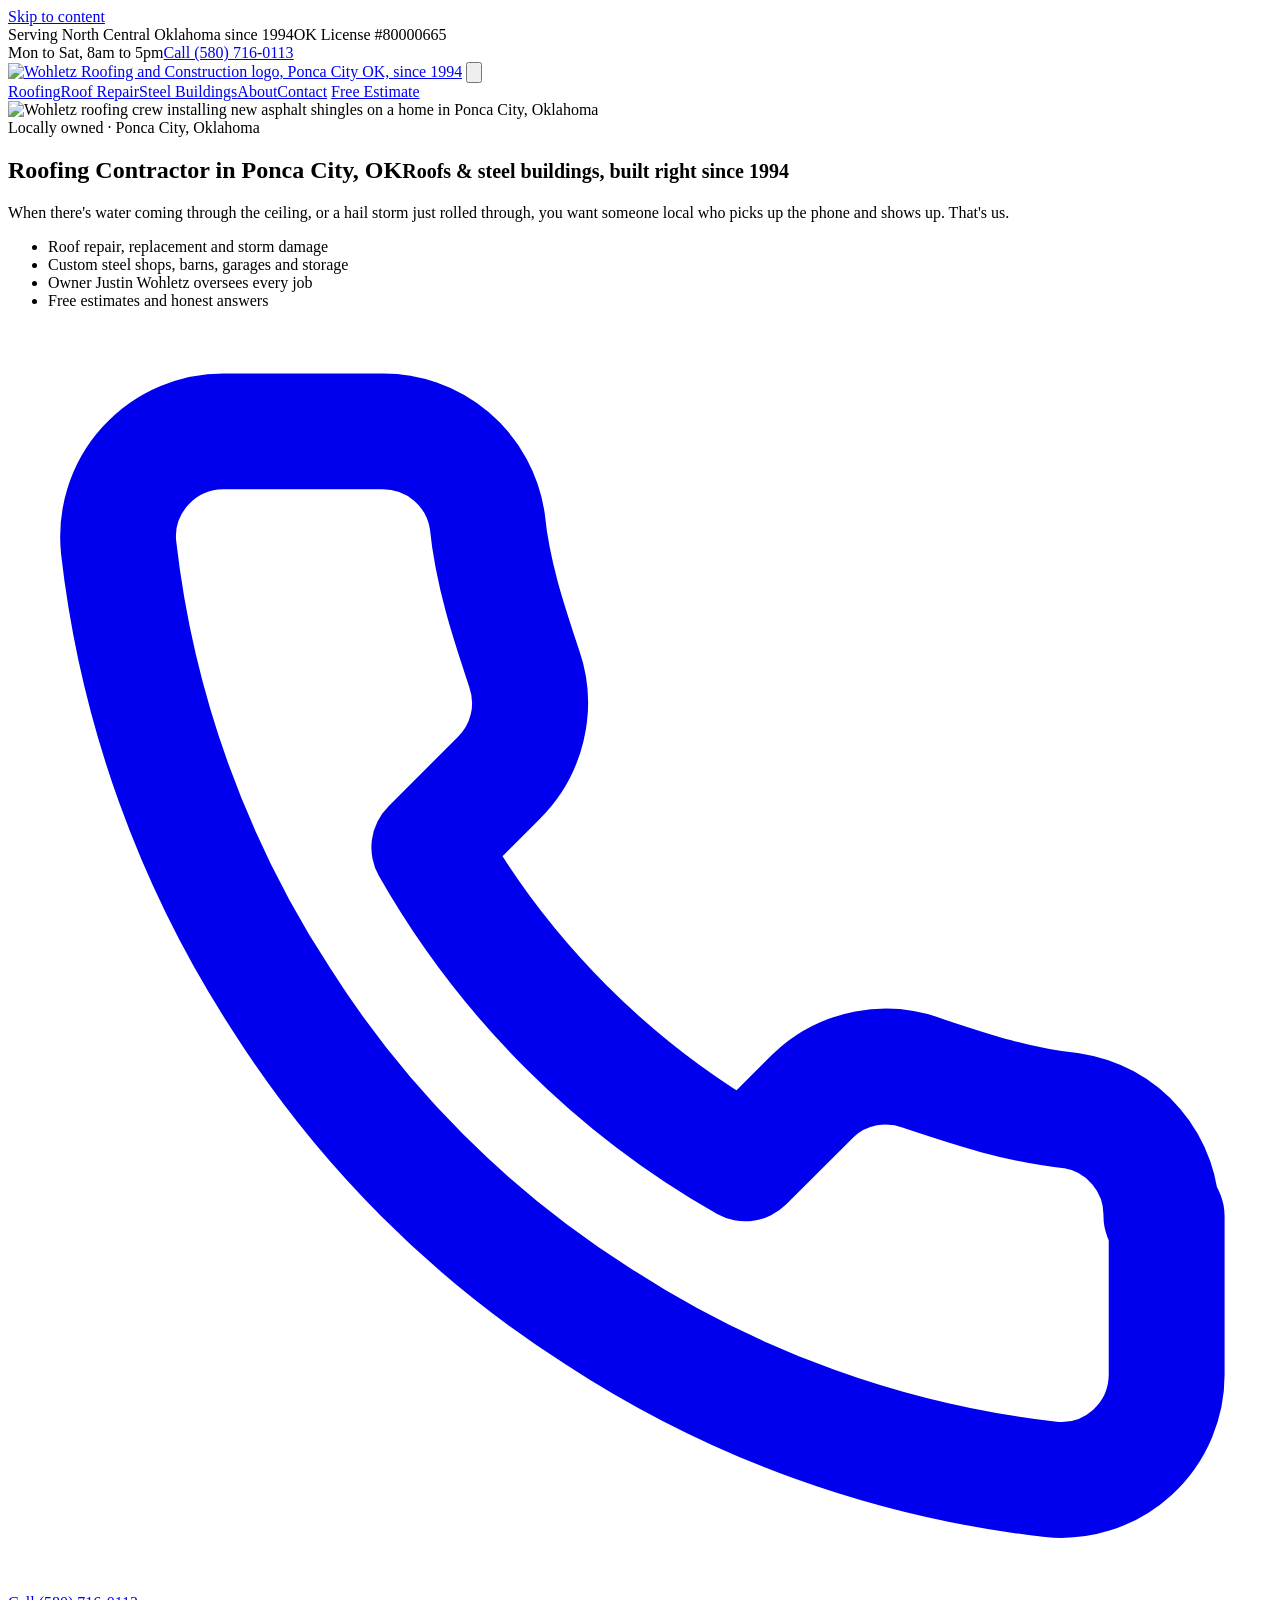
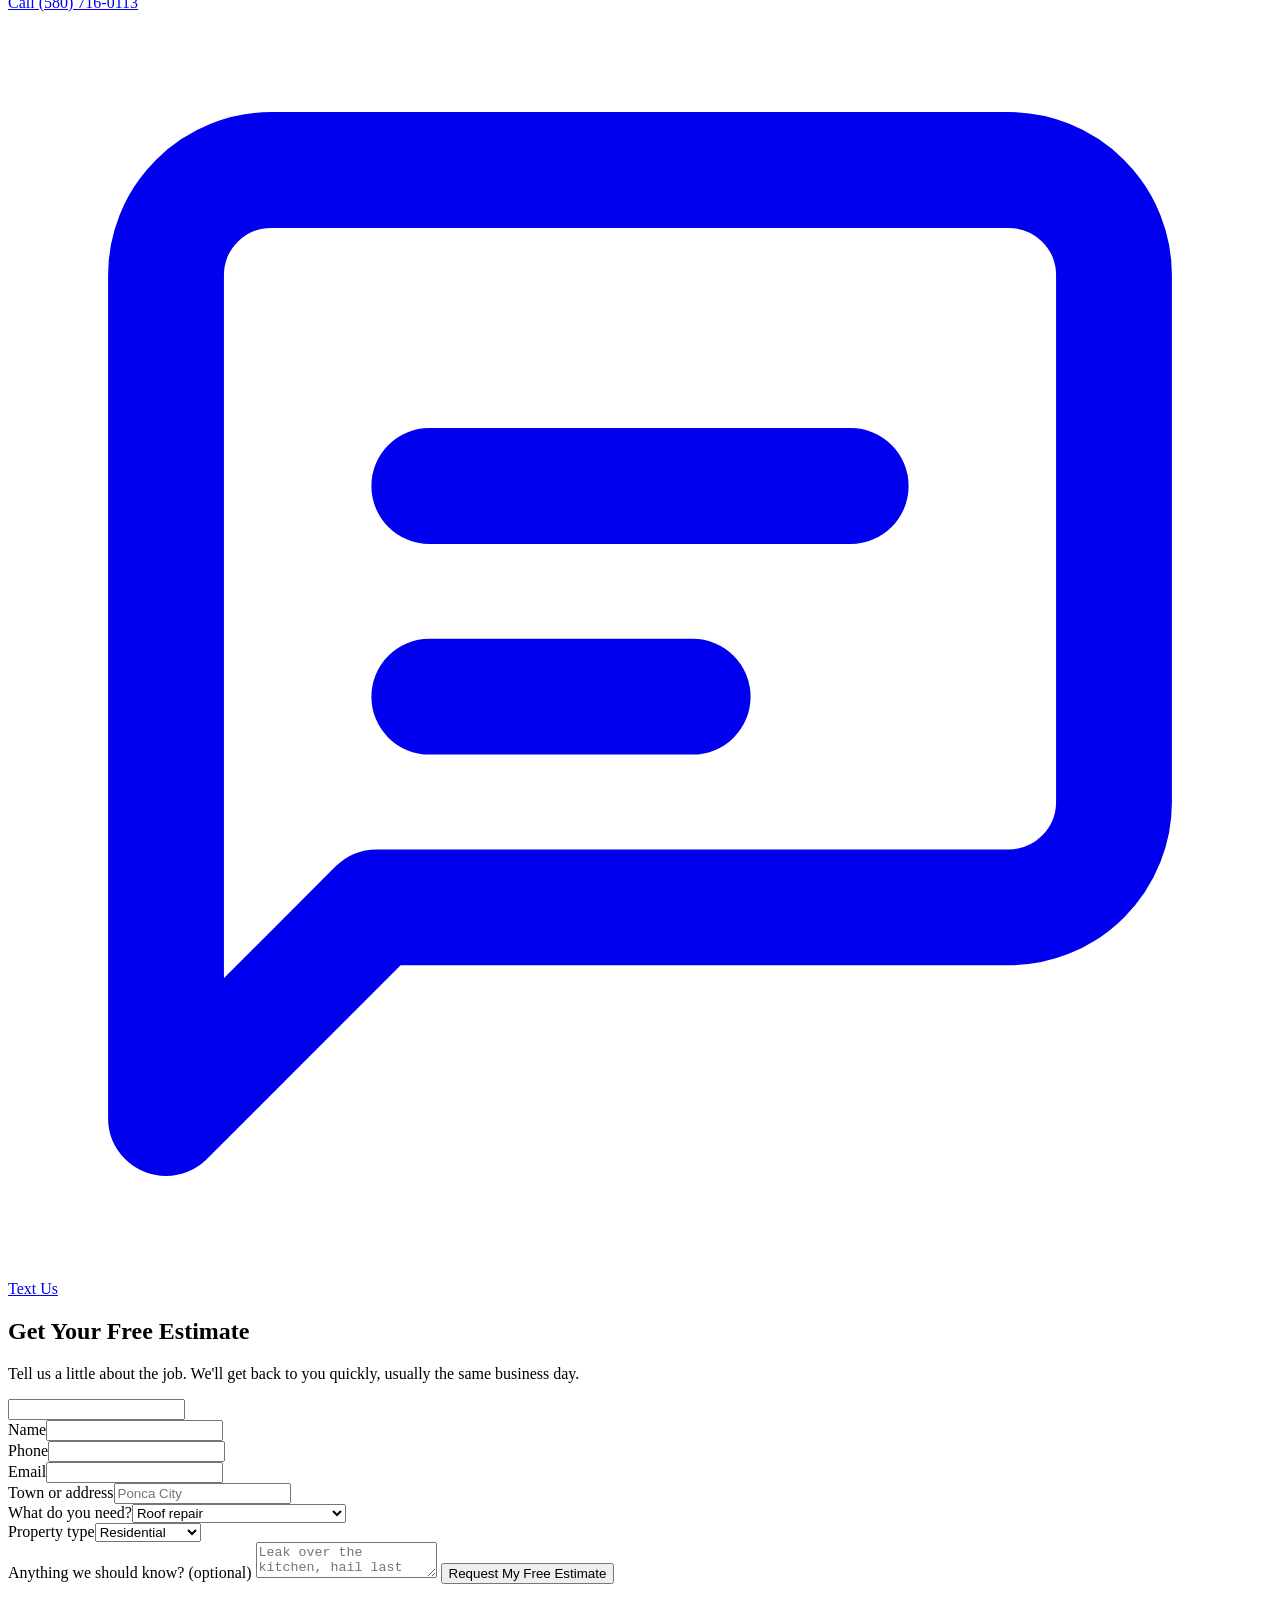
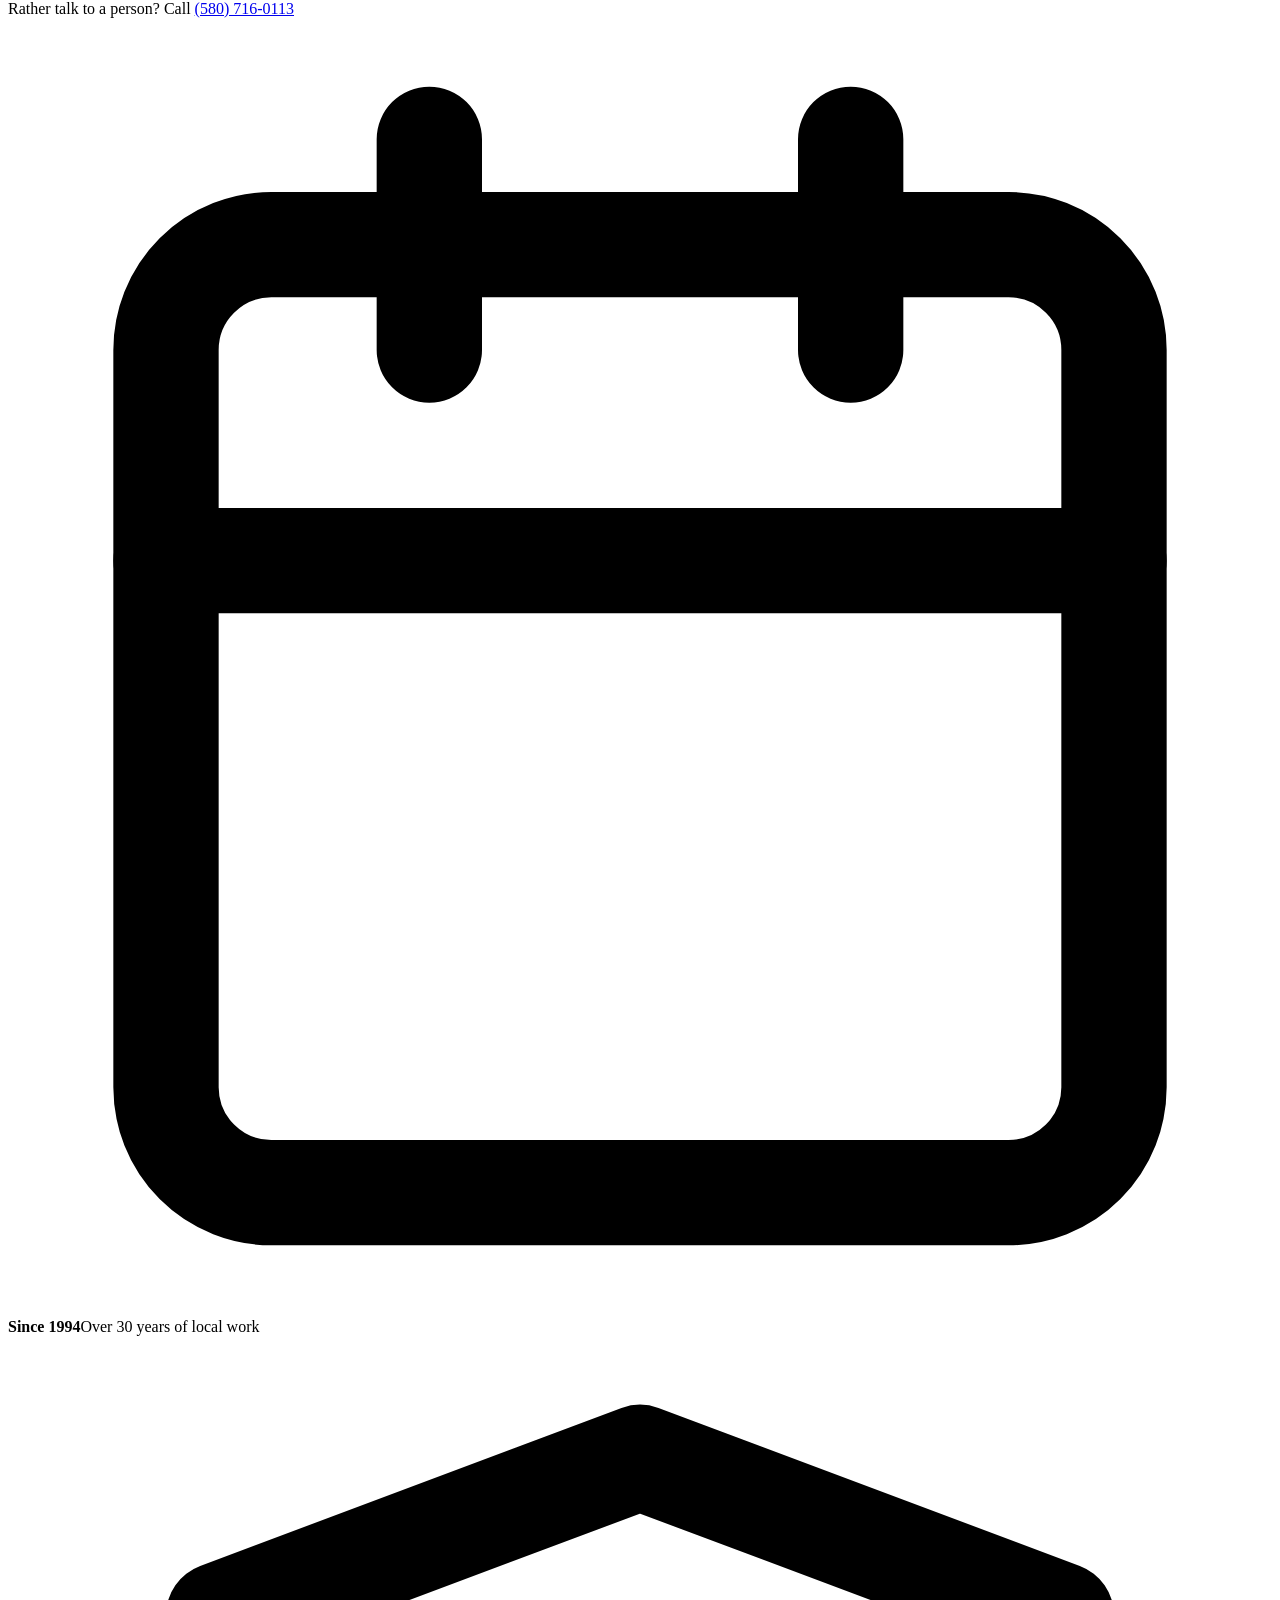
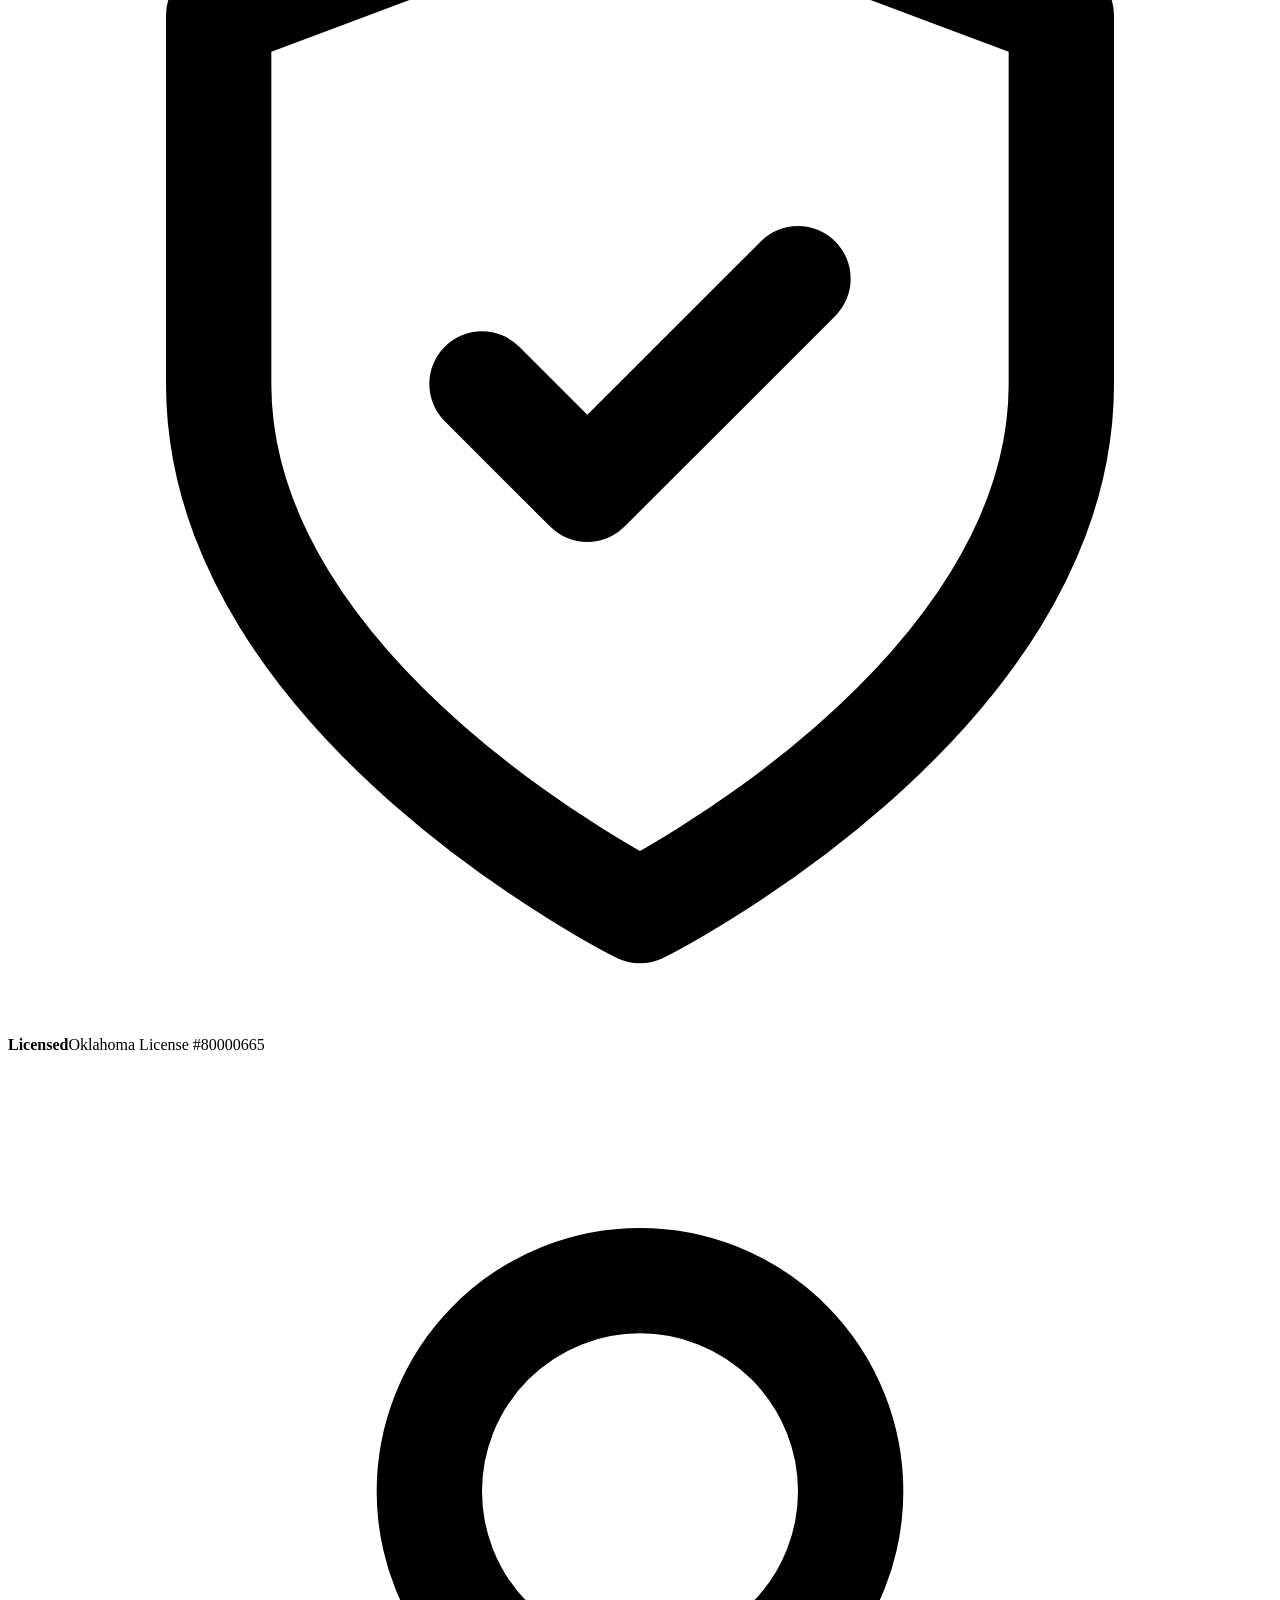
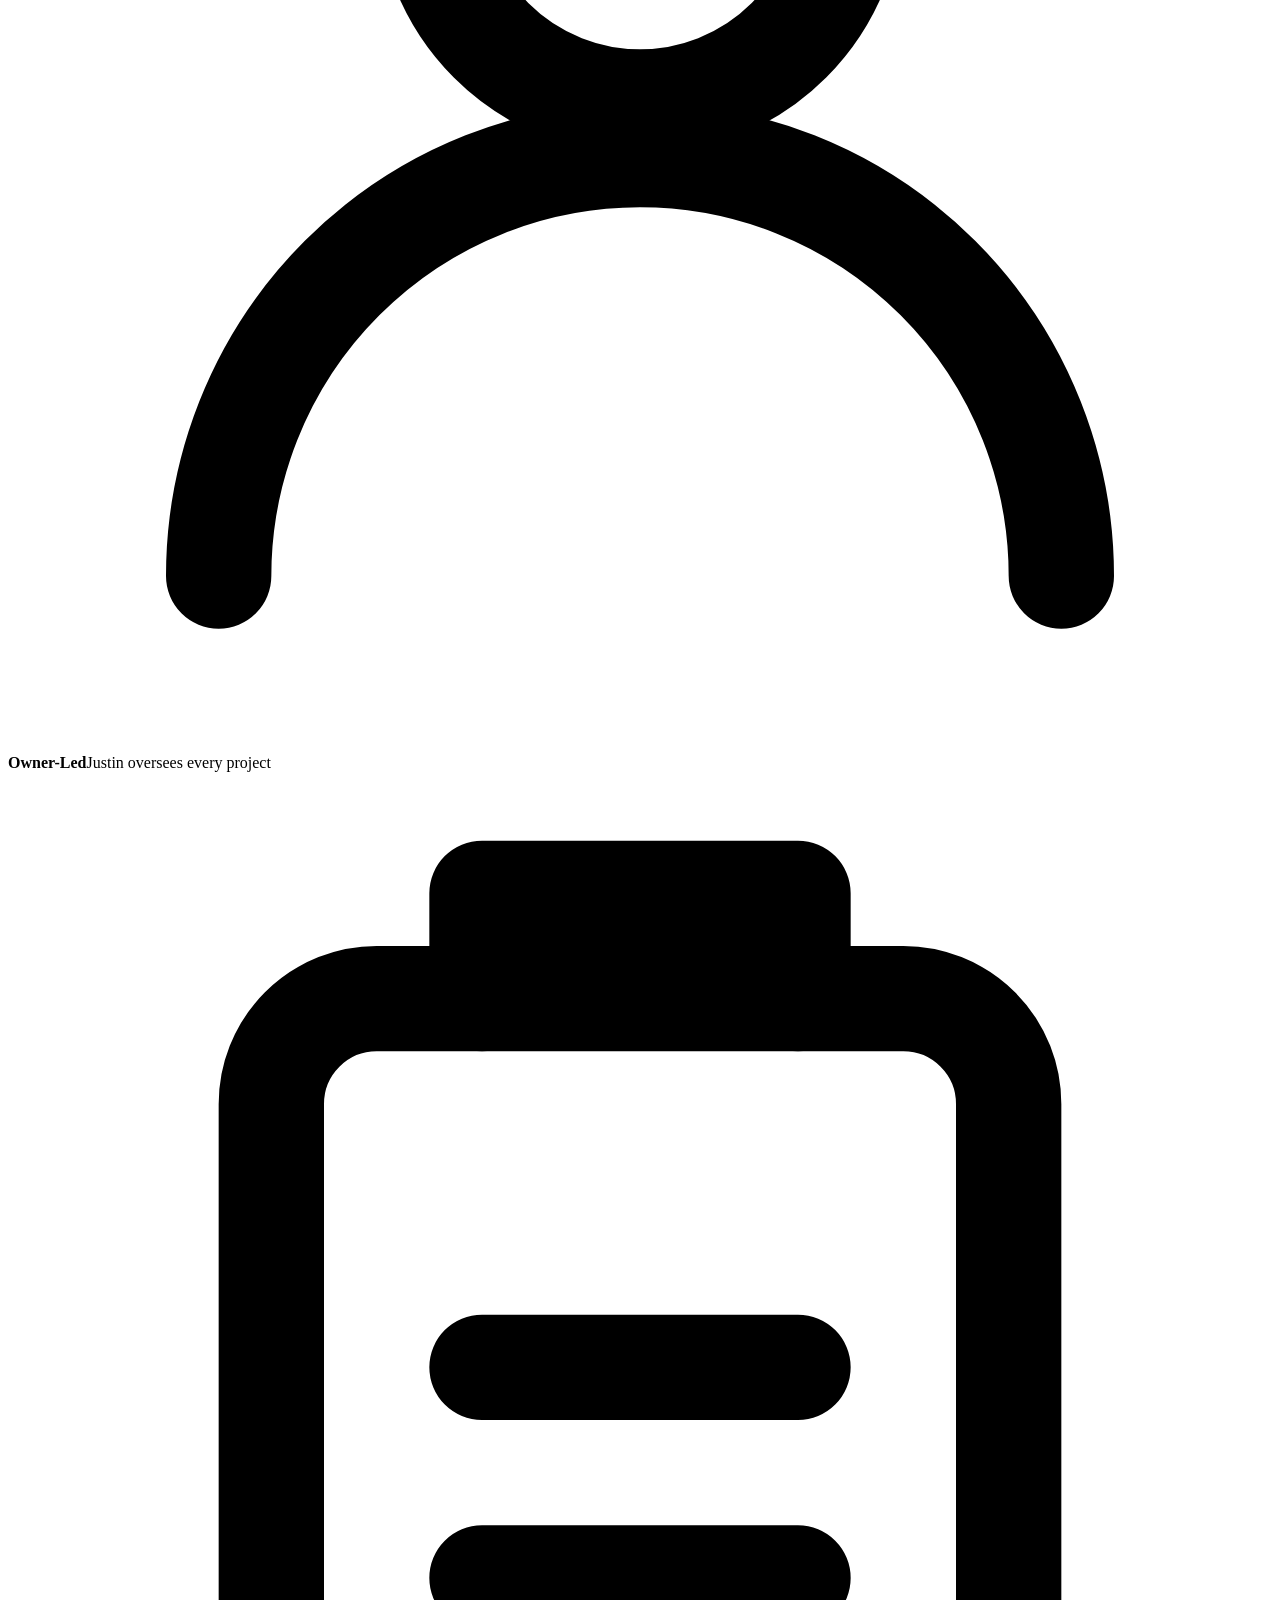
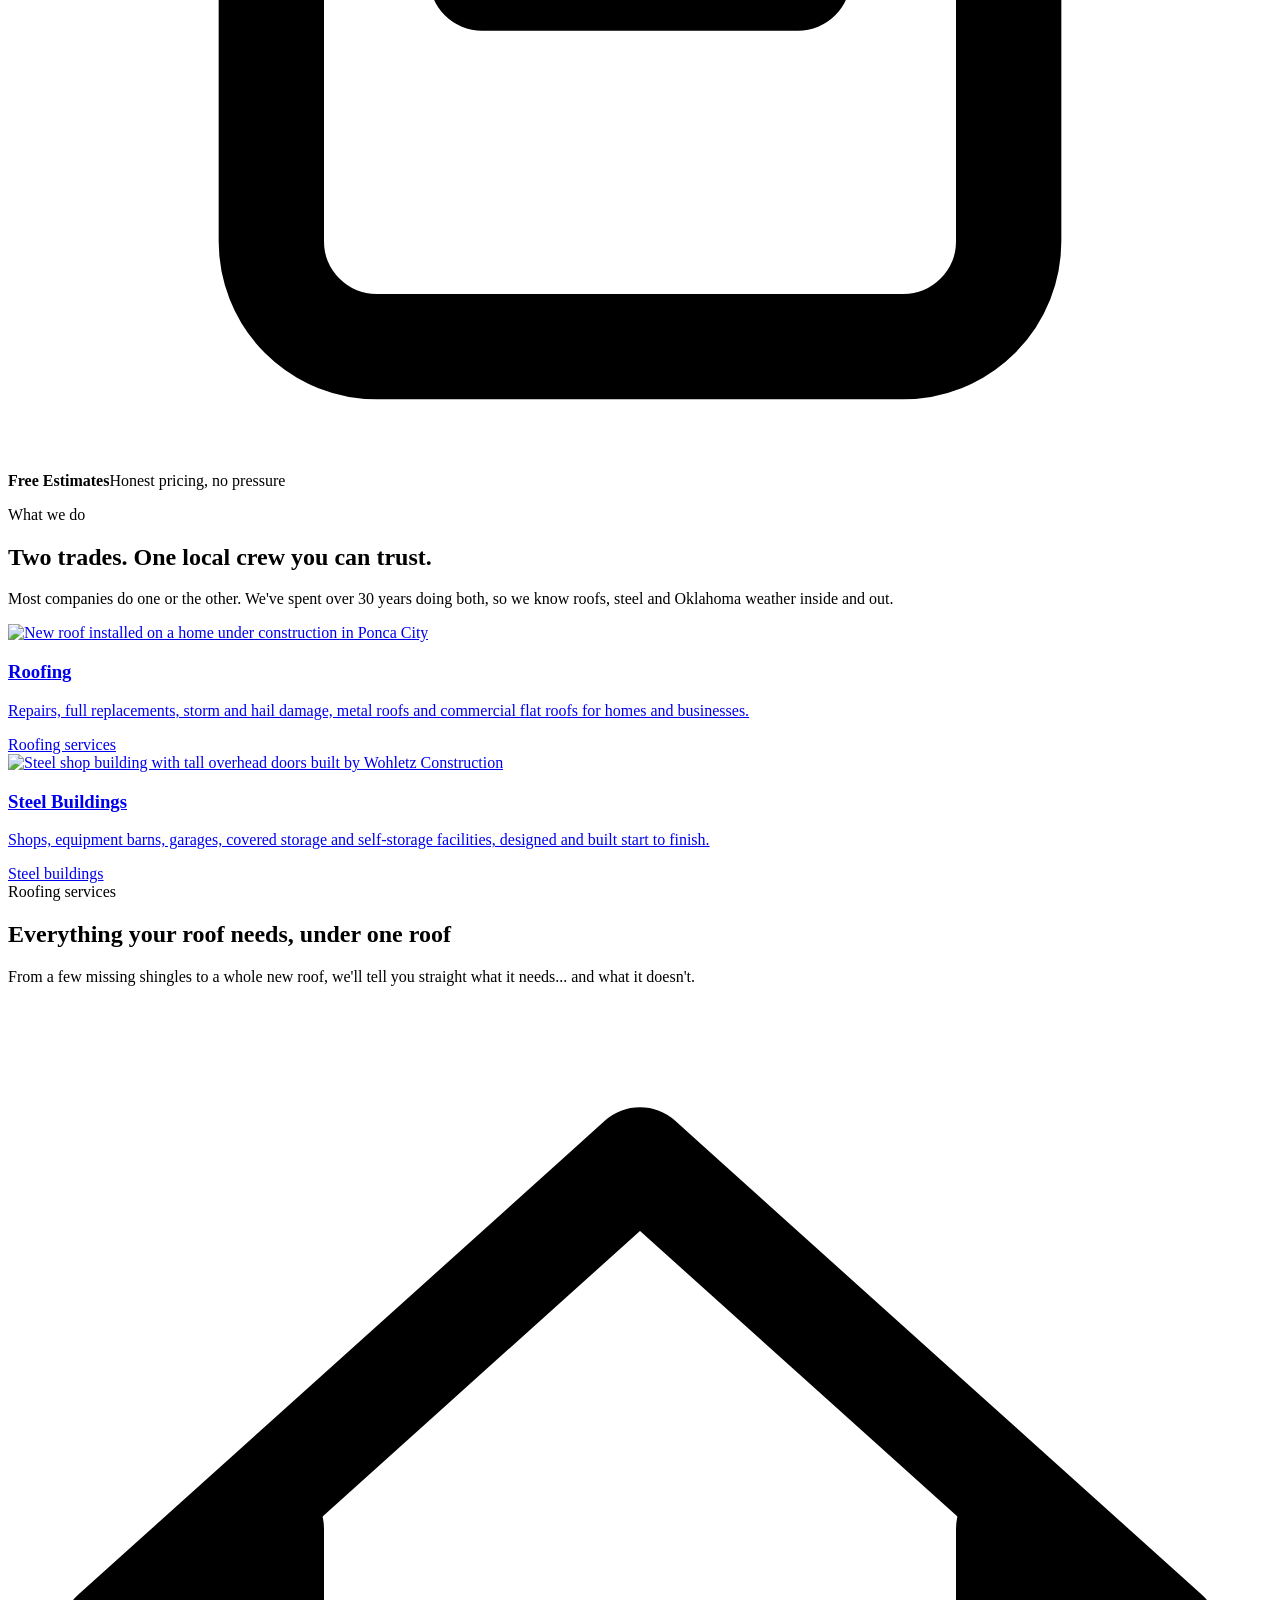
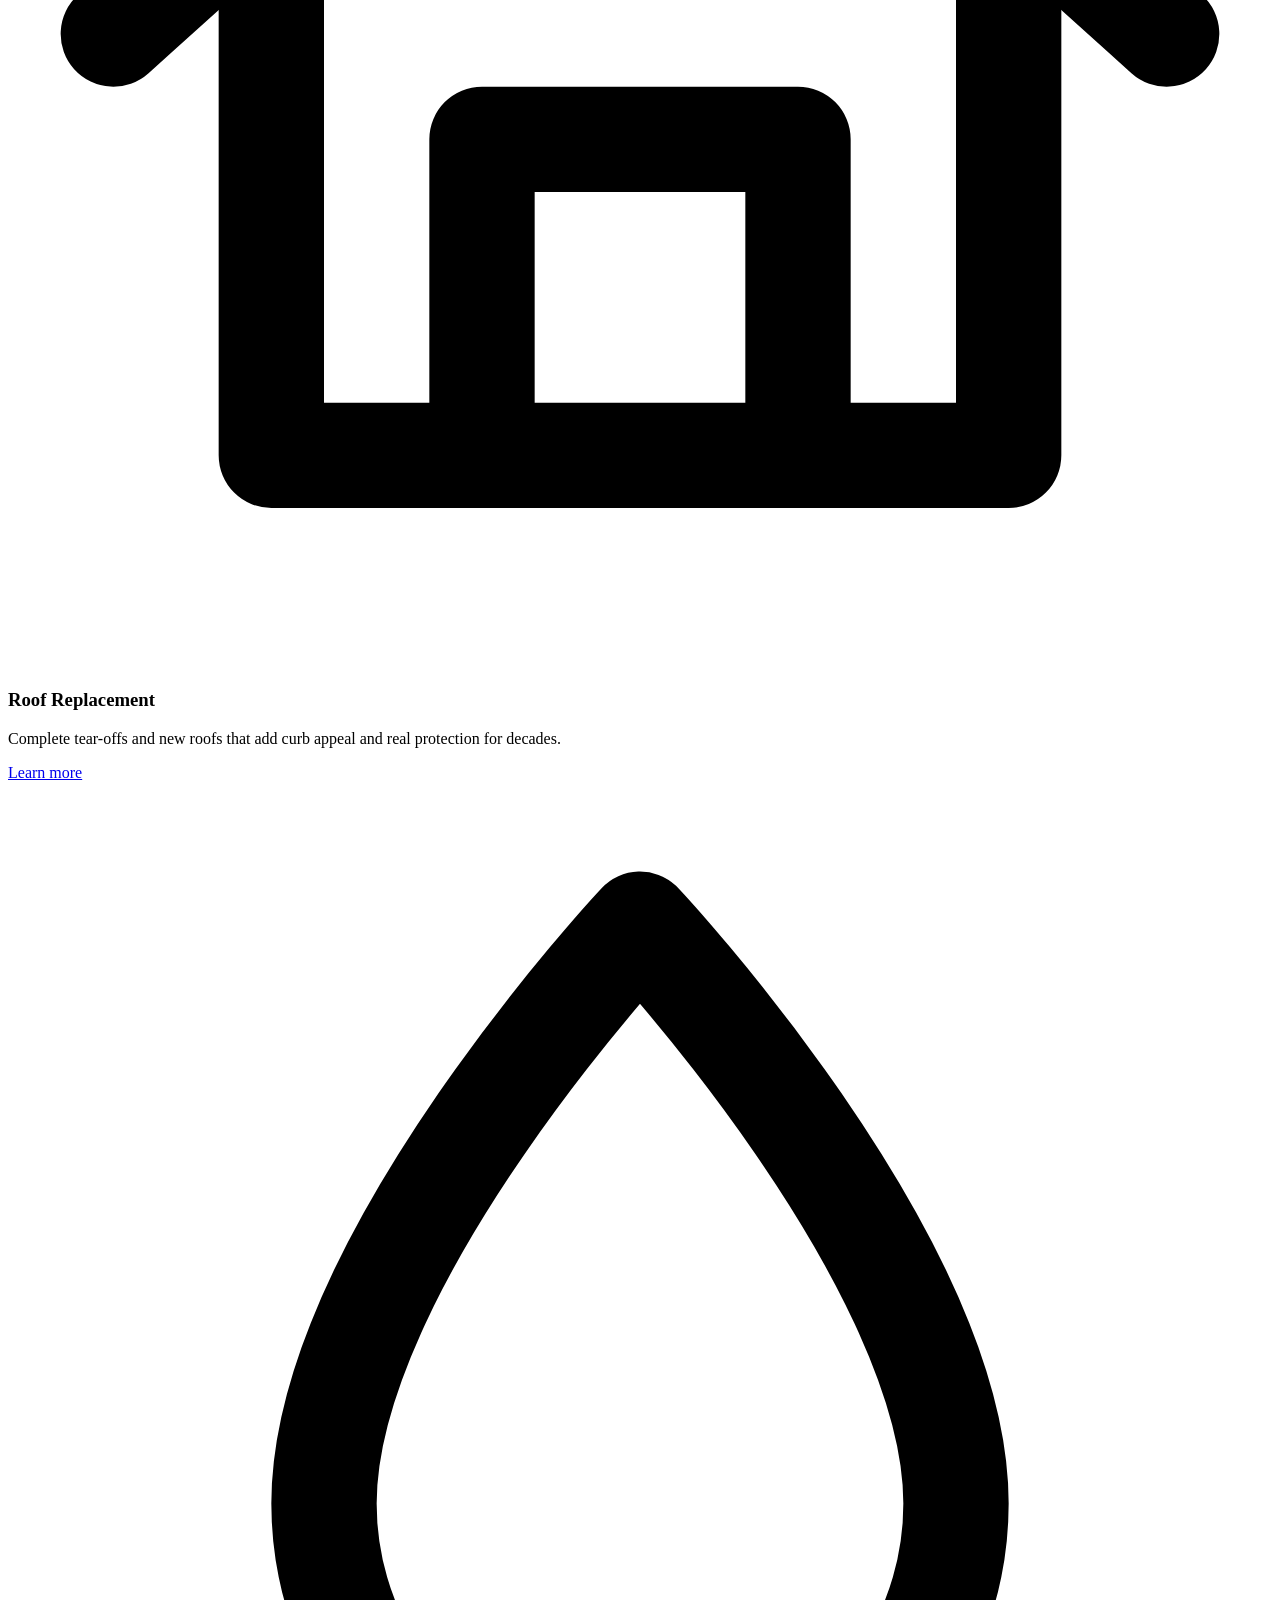
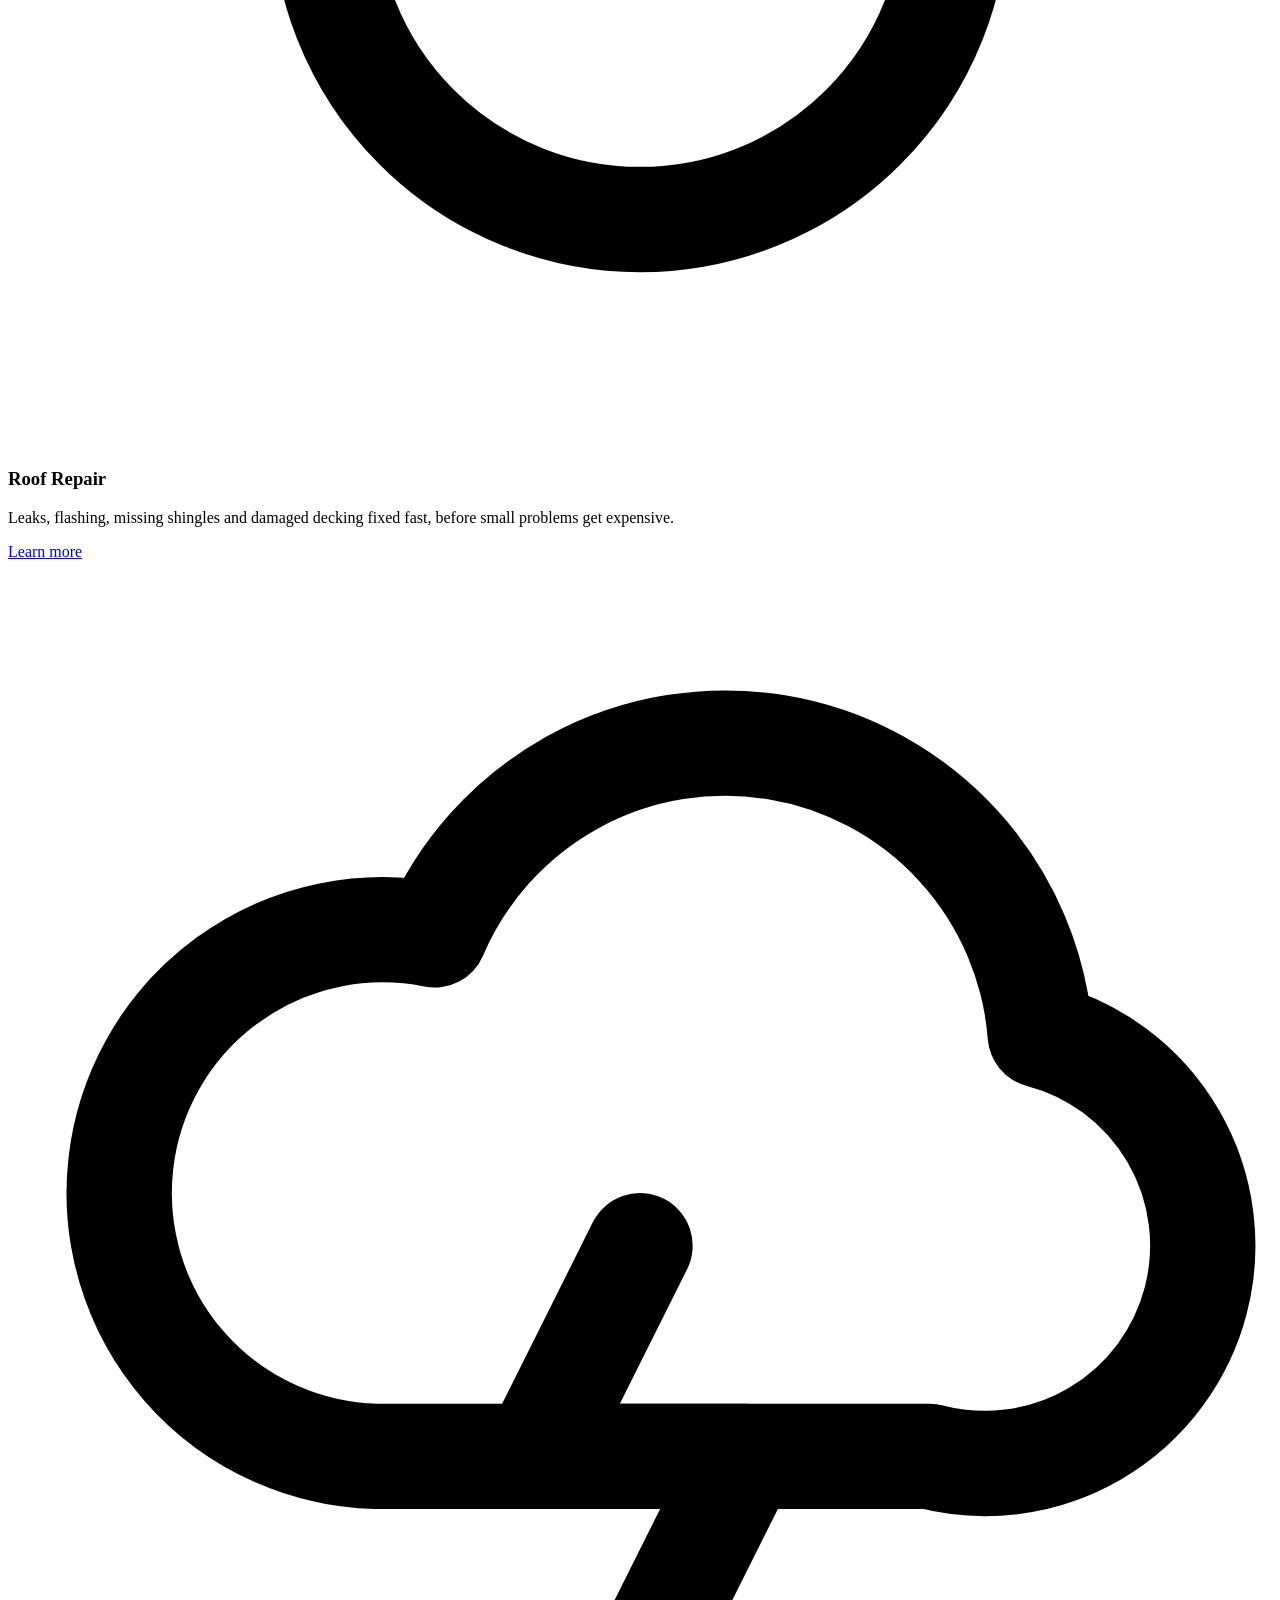
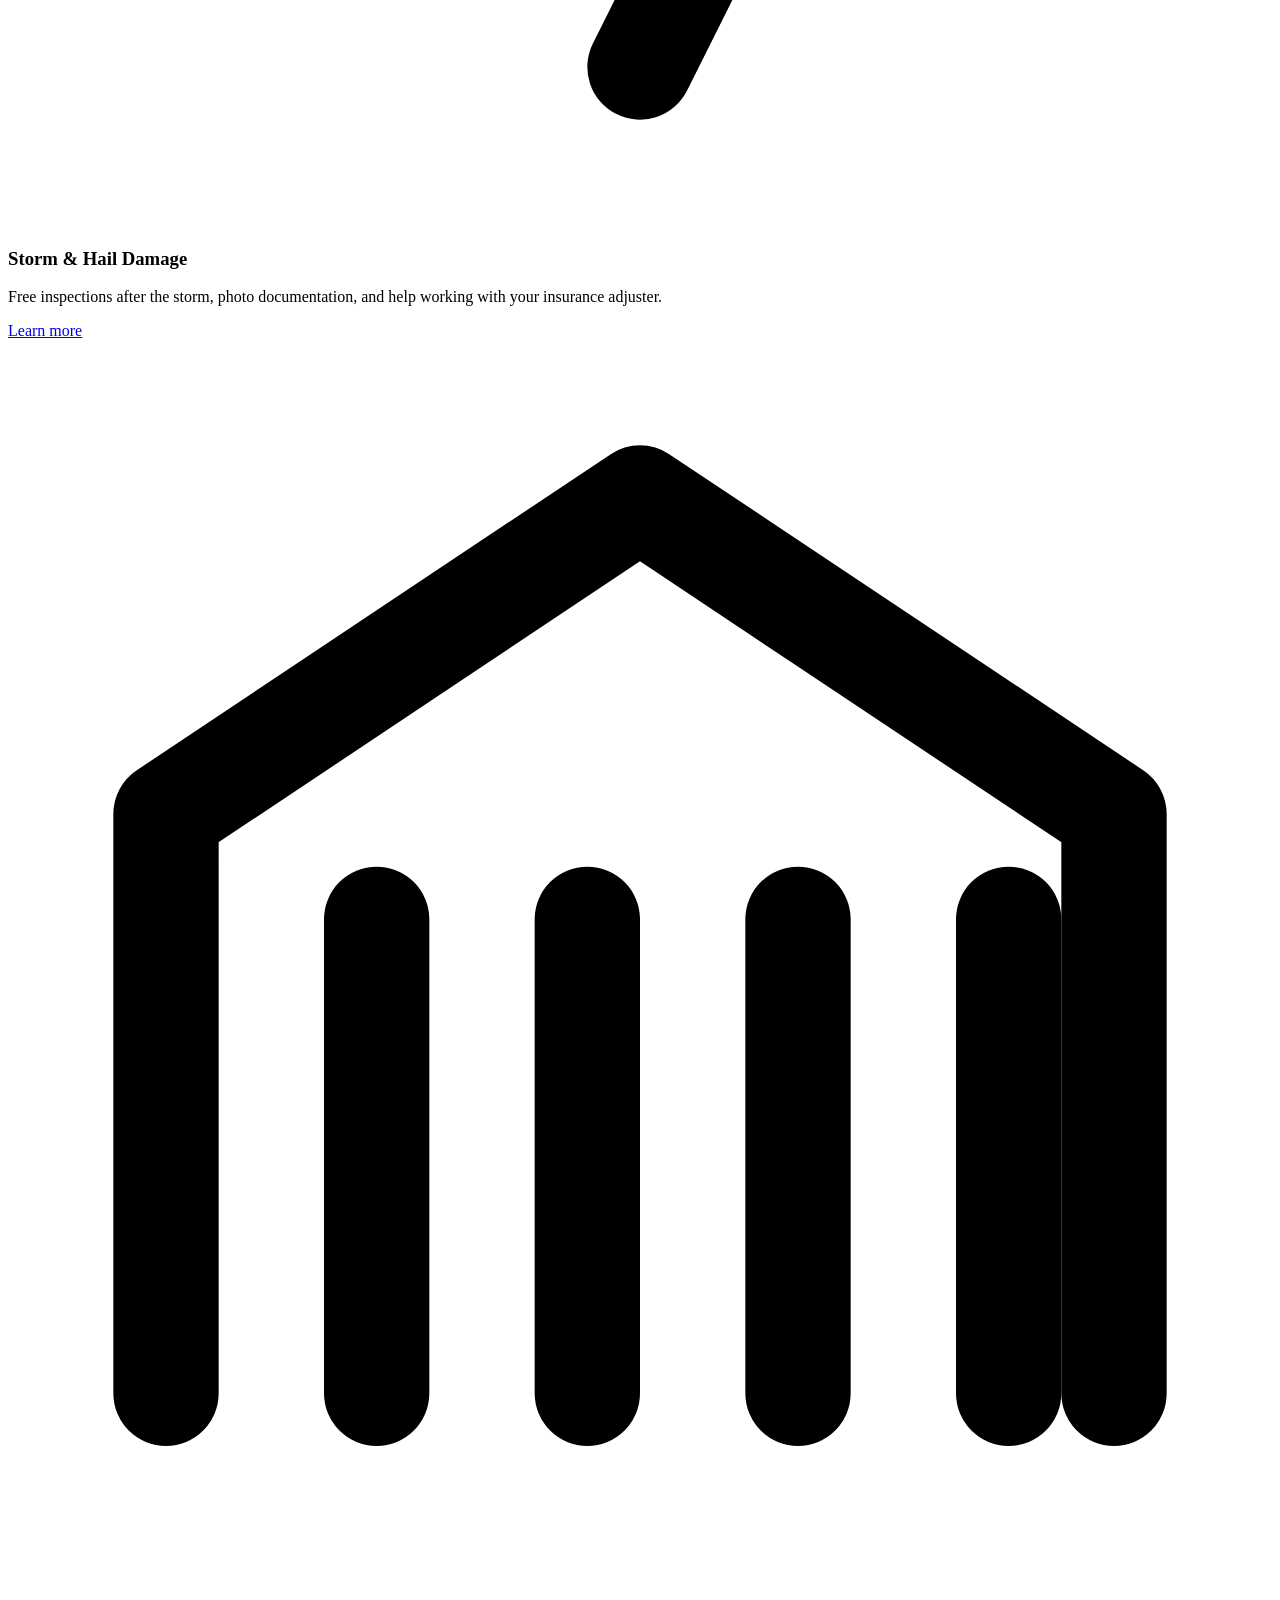
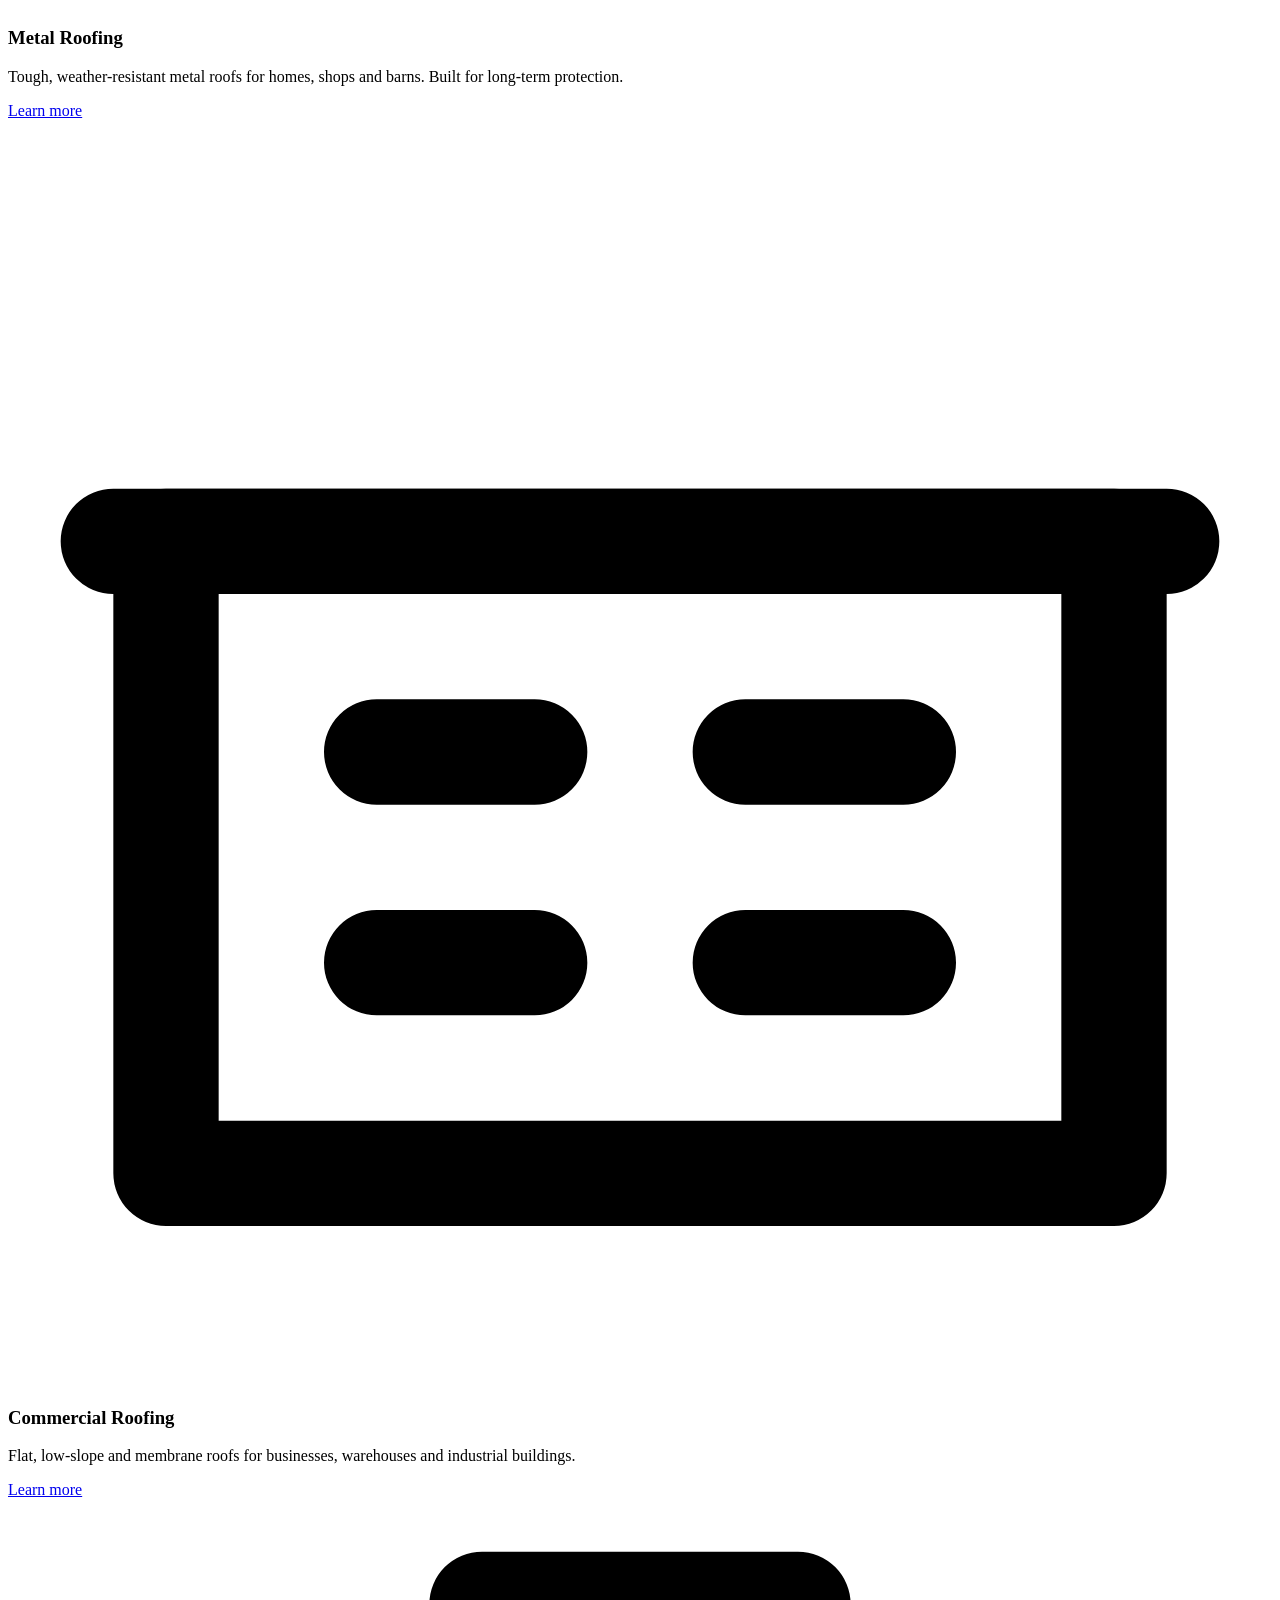
==== commit 97e595c9: "Add Text Us button to hero sections and call/text options on contact page Co-Authored-By: Claude Opu" ====
--- a/public/index.html
+++ b/public/index.html
@@ -17,6 +17,8 @@
 <link rel="apple-touch-icon" href="/apple-touch-icon.png"><link rel="manifest" href="/site.webmanifest">
 <link rel="preconnect" href="https://fonts.googleapis.com"><link rel="preconnect" href="https://fonts.gstatic.com" crossorigin><link href="https://fonts.googleapis.com/css2?family=Barlow+Condensed:wght@700;800&family=Barlow:wght@400;500;600;700&display=swap" rel="stylesheet">
 <link rel="stylesheet" href="/styles.css">
+<script async src="https://www.googletagmanager.com/gtag/js?id=G-EKZNGQFR8Z"></script>
+<script>window.dataLayer=window.dataLayer||[];function gtag(){dataLayer.push(arguments);}gtag("js",new Date());gtag("config","G-EKZNGQFR8Z");</script>
 <script type="application/ld+json">{"@context":"https://schema.org","@type":"RoofingContractor","@id":"https://wohletzroofingandconstruction.com/#business","name":"Wohletz Roofing & Construction","legalName":"Wohletz Roofing & Construction LLC","url":"https://wohletzroofingandconstruction.com/","description":"Locally owned roofing contractor and steel building builder in Ponca City, Oklahoma, serving North Central Oklahoma since 1994. Roof replacement, roof repair, storm damage, metal and commercial roofing, plus custom steel shops, barns, garages and storage buildings.","telephone":"+15807160113","email":"info@wohletzroofingandconstruction.com","foundingDate":"1994","priceRange":"$$","address":{"@type":"PostalAddress","streetAddress":"1531 Stangeland Rd","addressLocality":"Ponca City","addressRegion":"OK","postalCode":"74604","addressCountry":"US"},"geo":{"@type":"GeoCoordinates","latitude":36.717671,"longitude":-96.984405},"hasMap":"https://www.google.com/maps/place/?cid=7321191553355990461","openingHoursSpecification":[{"@type":"OpeningHoursSpecification","dayOfWeek":["Monday","Tuesday","Wednesday","Thursday","Friday","Saturday"],"opens":"08:00","closes":"17:00"}],"areaServed":[{"@type":"City","name":"Ponca City, OK"},{"@type":"City","name":"Blackwell, OK"},{"@type":"City","name":"Tonkawa, OK"},{"@type":"City","name":"Newkirk, OK"},{"@type":"City","name":"Kaw City, OK"},{"@type":"City","name":"McCord, OK"},{"@type":"City","name":"Fairfax, OK"},{"@type":"City","name":"Shidler, OK"}],"logo":{"@type":"ImageObject","url":"https://wohletzroofingandconstruction.com/img/wohletz-roofing-construction-logo.png","width":500,"height":300},"image":["https://wohletzroofingandconstruction.com/img/wohletz-roofing-ponca-city-share.jpg","https://wohletzroofingandconstruction.com/img/roofer-installing-shingles-ponca-city-ok.webp"],"sameAs":["https://www.facebook.com/WohletzRoofingandConstruction","https://www.google.com/maps/place/?cid=7321191553355990461"],"founder":{"@type":"Person","@id":"https://wohletzroofingandconstruction.com/#justin","name":"Justin Wohletz","jobTitle":"Owner","url":"https://wohletzroofingandconstruction.com/about/"},"hasCredential":{"@type":"EducationalOccupationalCredential","credentialCategory":"license","name":"Oklahoma Roofing Contractor License #80000665"},"knowsAbout":["Roof replacement","Roof repair","Storm and hail damage repair","Metal roofing","Commercial roofing","Steel building construction"]}</script><script type="application/ld+json">{"@context":"https://schema.org","@type":"WebSite","@id":"https://wohletzroofingandconstruction.com/#website","url":"https://wohletzroofingandconstruction.com/","name":"Wohletz Roofing & Construction","publisher":{"@id":"https://wohletzroofingandconstruction.com/#business"}}</script><script type="application/ld+json">{"@context":"https://schema.org","@type":"FAQPage","mainEntity":[{"@type":"Question","name":"Do you offer free estimates?","acceptedAnswer":{"@type":"Answer","text":"Yes. Roof inspections and estimates are free, and so are steel building quotes. We'll come look, tell you what we see, and give you an honest price. No pressure."}},{"@type":"Question","name":"Can you help with my insurance claim after a hail storm?","acceptedAnswer":{"@type":"Answer","text":"Yes. We inspect the roof, document the damage with photos, and work with your adjuster so nothing gets missed. If your roof doesn't need replacing, we'll tell you that too."}},{"@type":"Question","name":"Are you licensed?","acceptedAnswer":{"@type":"Answer","text":"Yes. Wohletz Roofing &amp; Construction is a licensed Oklahoma roofing contractor, license #80000665."}},{"@type":"Question","name":"What kinds of roofs do you install?","acceptedAnswer":{"@type":"Answer","text":"Asphalt and composite shingles, metal roofing, and flat or low-slope commercial systems like membrane roofs. We handle homes, shops, barns, and commercial buildings."}},{"@type":"Question","name":"What size steel buildings do you build?","acceptedAnswer":{"@type":"Answer","text":"Just about anything. Single-car garages, big multi-bay shops, equipment barns, covered RV and boat storage, and full self-storage facilities. If you can dream it, we can build it."}},{"@type":"Question","name":"What areas do you serve?","acceptedAnswer":{"@type":"Answer","text":"Ponca City and the surrounding North Central Oklahoma area, including Blackwell, Tonkawa, Newkirk, Kaw City, McCord, Fairfax and Shidler."}}]}</script>
 </head>
 <body>
@@ -26,7 +28,7 @@
   <div><span class="hide-sm">Mon to Sat, 8am to 5pm</span><span><a href="tel:+15807160113">Call (580) 716-0113</a></span></div>
 </div></div>
 <header class="site-header"><div class="container">
-  <a class="logo" href="/" aria-label="Wohletz Roofing & Construction home"><img src="/img/wohletz-roofing-construction-logo.webp" width="500" height="300" alt="Wohletz Roofing and Construction logo, Ponca City OK, since 1994"></a>
+  <a class="logo" href="/" aria-label="Wohletz Roofing & Construction home"><img src="/img/wohletz-logo-transparent.webp" width="375" height="225" alt="Wohletz Roofing and Construction logo, Ponca City OK, since 1994"></a>
   <button class="menu-btn" aria-label="Open menu" aria-expanded="false" aria-controls="nav"><svg viewBox="0 0 24 24" fill="none" stroke="currentColor" stroke-width="2.4" stroke-linecap="round" aria-hidden="true"><path d="M3 6h18M3 12h18M3 18h18"/></svg></button>
   <nav class="nav" id="nav" aria-label="Main">
     <a href="/roofing/">Roofing</a><a href="/roof-repair/">Roof Repair</a><a href="/steel-buildings/">Steel Buildings</a><a href="/about/">About</a><a href="/contact-us/">Contact</a>
@@ -44,7 +46,7 @@
       <h1>Roofing Contractor in Ponca City, OK<small>Roofs &amp; steel buildings, built right since 1994</small></h1>
       <p class="lead">When there's water coming through the ceiling, or a hail storm just rolled through, you want someone local who picks up the phone and shows up. That's us.</p>
       <ul class="checks"><li>Roof repair, replacement and storm damage</li><li>Custom steel shops, barns, garages and storage</li><li>Owner Justin Wohletz oversees every job</li><li>Free estimates and honest answers</li></ul>
-      <div class="hero-ctas"><a class="btn" href="tel:+15807160113"><svg viewBox="0 0 24 24" fill="none" stroke="currentColor" stroke-width="2.2" stroke-linecap="round" stroke-linejoin="round" aria-hidden="true"><path d="M22 16.9v3a2 2 0 0 1-2.2 2 19.8 19.8 0 0 1-8.6-3.1 19.5 19.5 0 0 1-6-6A19.8 19.8 0 0 1 2.1 4.2 2 2 0 0 1 4.1 2h3a2 2 0 0 1 2 1.7c.1 1 .4 1.9.7 2.8a2 2 0 0 1-.5 2.1L8 9.9a16 16 0 0 0 6 6l1.3-1.3a2 2 0 0 1 2.1-.4c.9.3 1.8.6 2.8.7a2 2 0 0 1 1.7 2z"/></svg> Call (580) 716-0113</a></div>
+      <div class="hero-ctas"><a class="btn" href="tel:+15807160113"><svg viewBox="0 0 24 24" fill="none" stroke="currentColor" stroke-width="2.2" stroke-linecap="round" stroke-linejoin="round" aria-hidden="true"><path d="M22 16.9v3a2 2 0 0 1-2.2 2 19.8 19.8 0 0 1-8.6-3.1 19.5 19.5 0 0 1-6-6A19.8 19.8 0 0 1 2.1 4.2 2 2 0 0 1 4.1 2h3a2 2 0 0 1 2 1.7c.1 1 .4 1.9.7 2.8a2 2 0 0 1-.5 2.1L8 9.9a16 16 0 0 0 6 6l1.3-1.3a2 2 0 0 1 2.1-.4c.9.3 1.8.6 2.8.7a2 2 0 0 1 1.7 2z"/></svg> Call (580) 716-0113</a><a class="btn ghost" href="sms:+15807160113"><svg viewBox="0 0 24 24" fill="none" stroke="currentColor" stroke-width="2.2" stroke-linecap="round" stroke-linejoin="round" aria-hidden="true"><path d="M21 15a2 2 0 0 1-2 2H7l-4 4V5a2 2 0 0 1 2-2h14a2 2 0 0 1 2 2z"/><path d="M8 9h8M8 13h5"/></svg> Text Us</a></div>
     </div>
     <div class="form-card" id="quote">
   <h2>Get Your Free Estimate</h2>
@@ -226,7 +228,8 @@
 <script>
 (function(){var b=document.querySelector(".menu-btn"),n=document.getElementById("nav");if(b)b.addEventListener("click",function(){var o=n.classList.toggle("open");b.setAttribute("aria-expanded",o)});
 document.querySelectorAll(".next-url").forEach(function(i){i.value=location.origin+"/thank-you/"});
-document.querySelectorAll(".page-url").forEach(function(i){i.value=location.href});})();
+document.querySelectorAll(".page-url").forEach(function(i){i.value=location.href});
+if(location.pathname==="/thank-you/"&&window.gtag)gtag("event","generate_lead");})();
 </script>
 </body>
 </html>
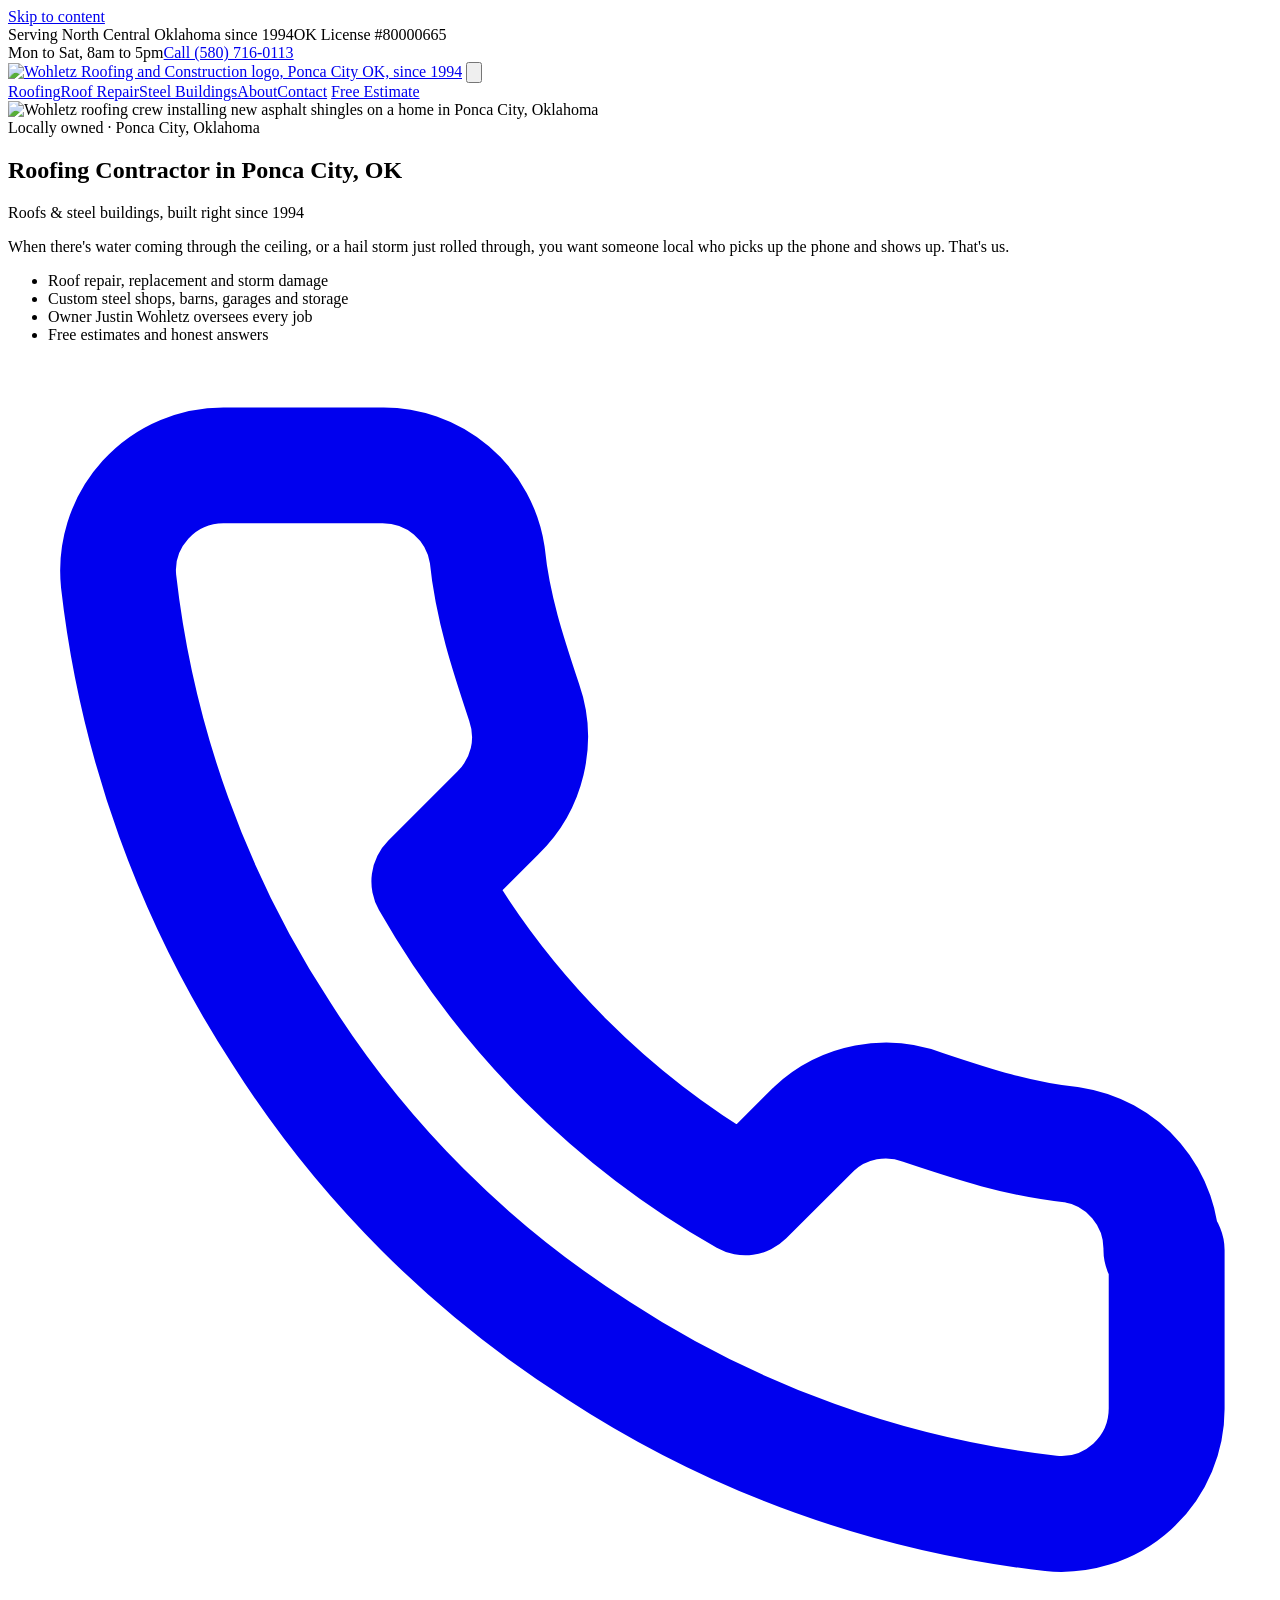
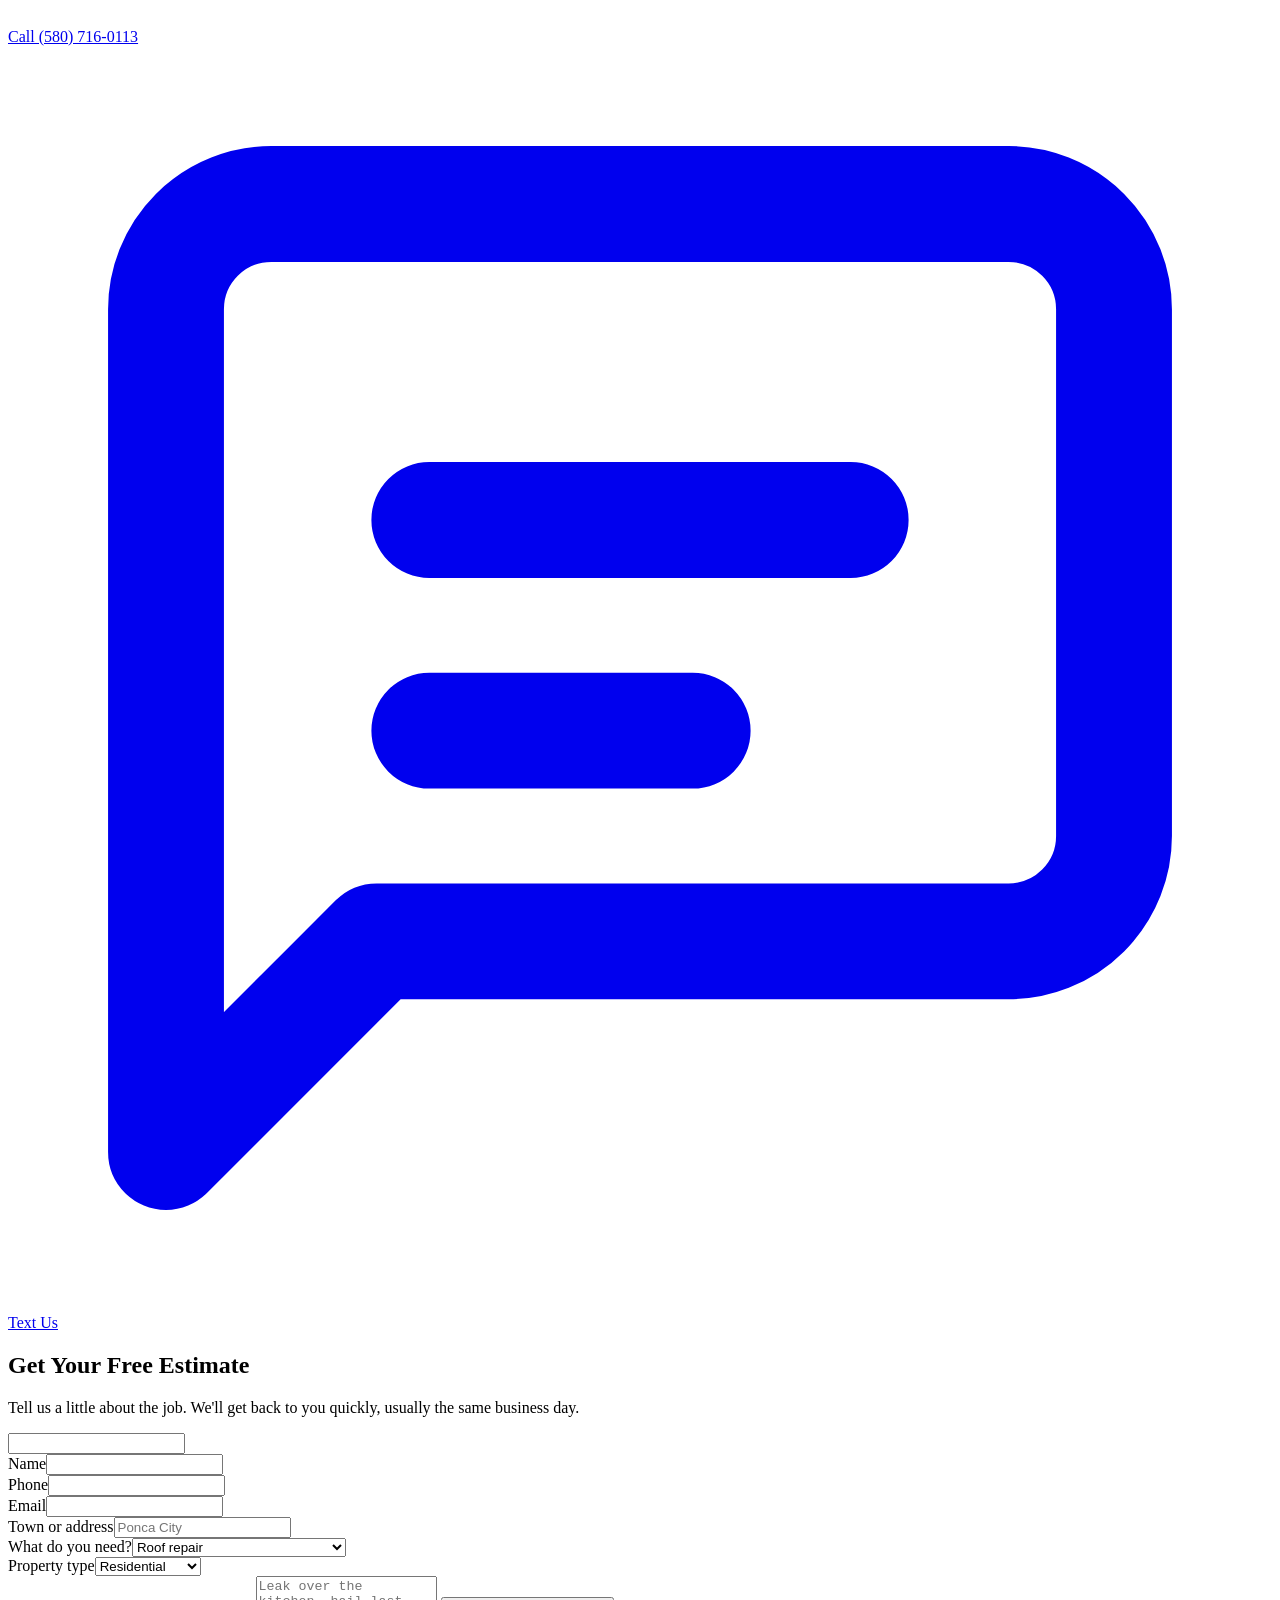
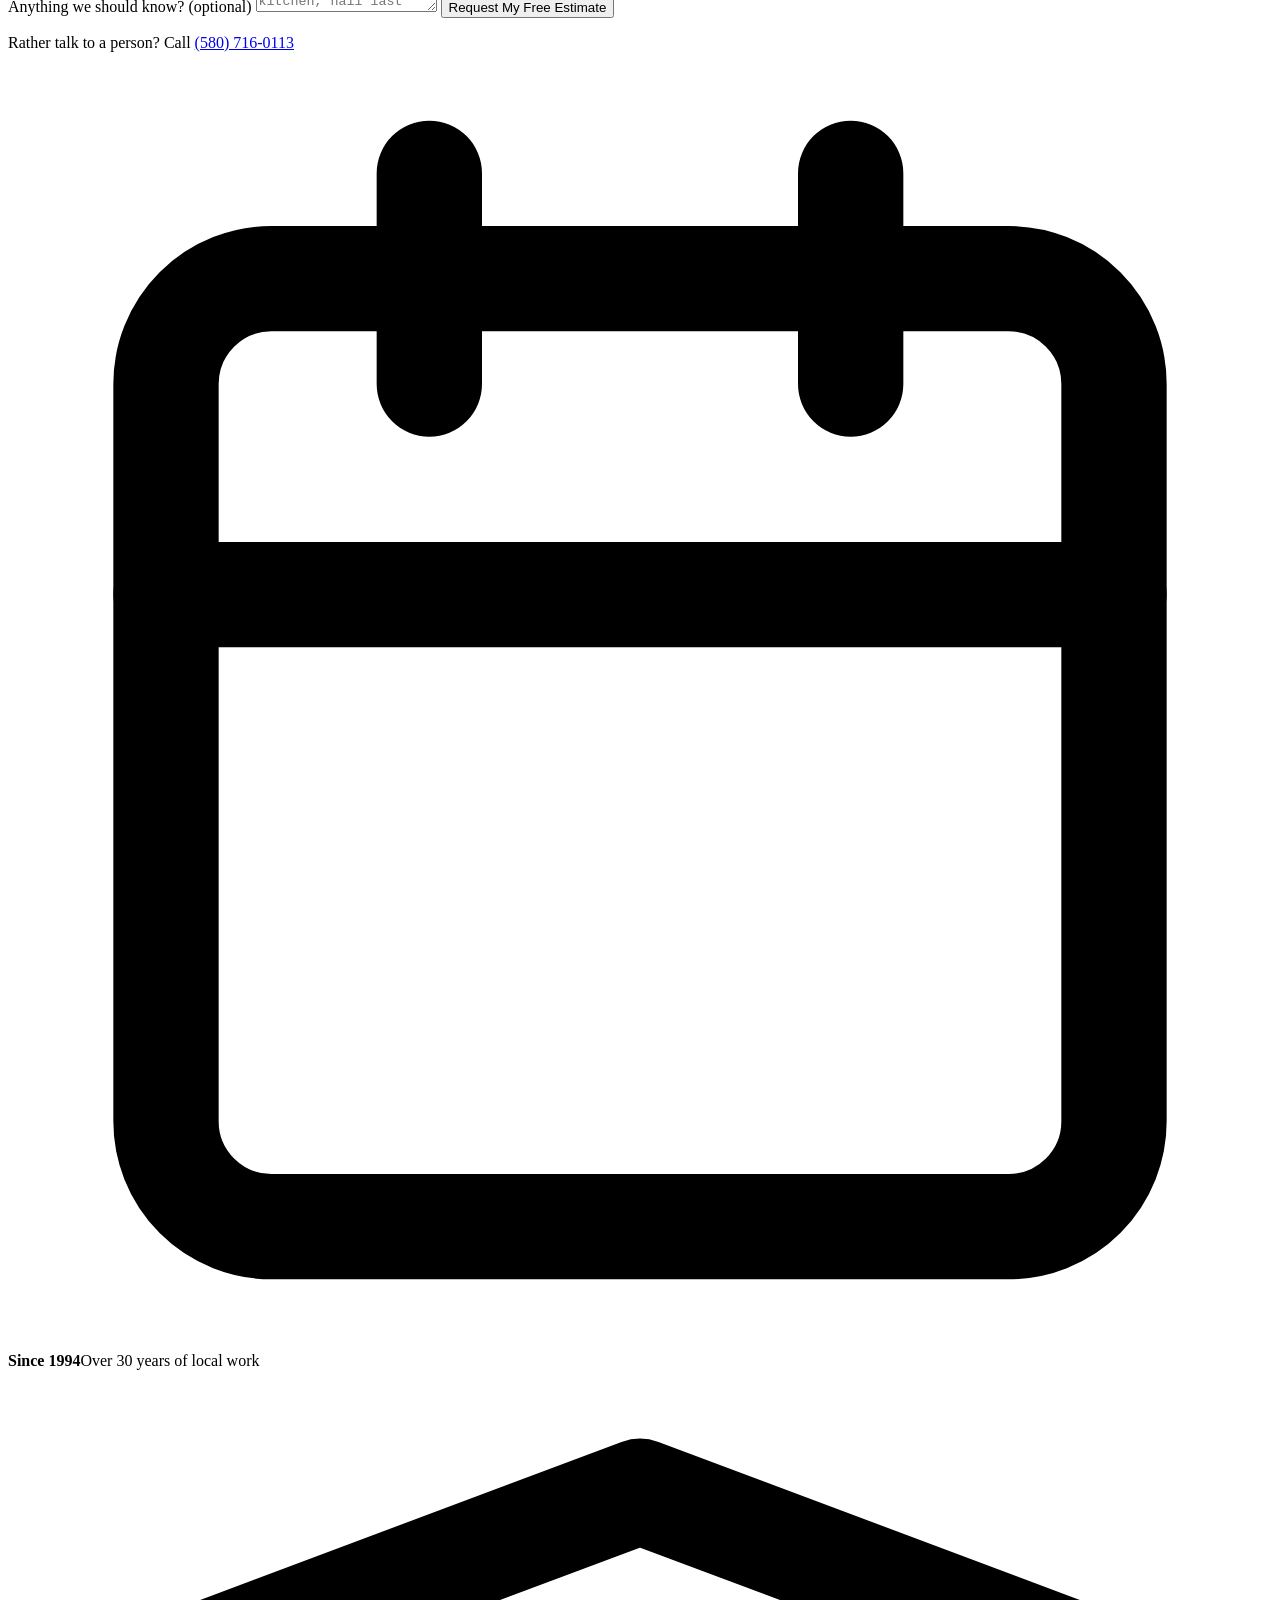
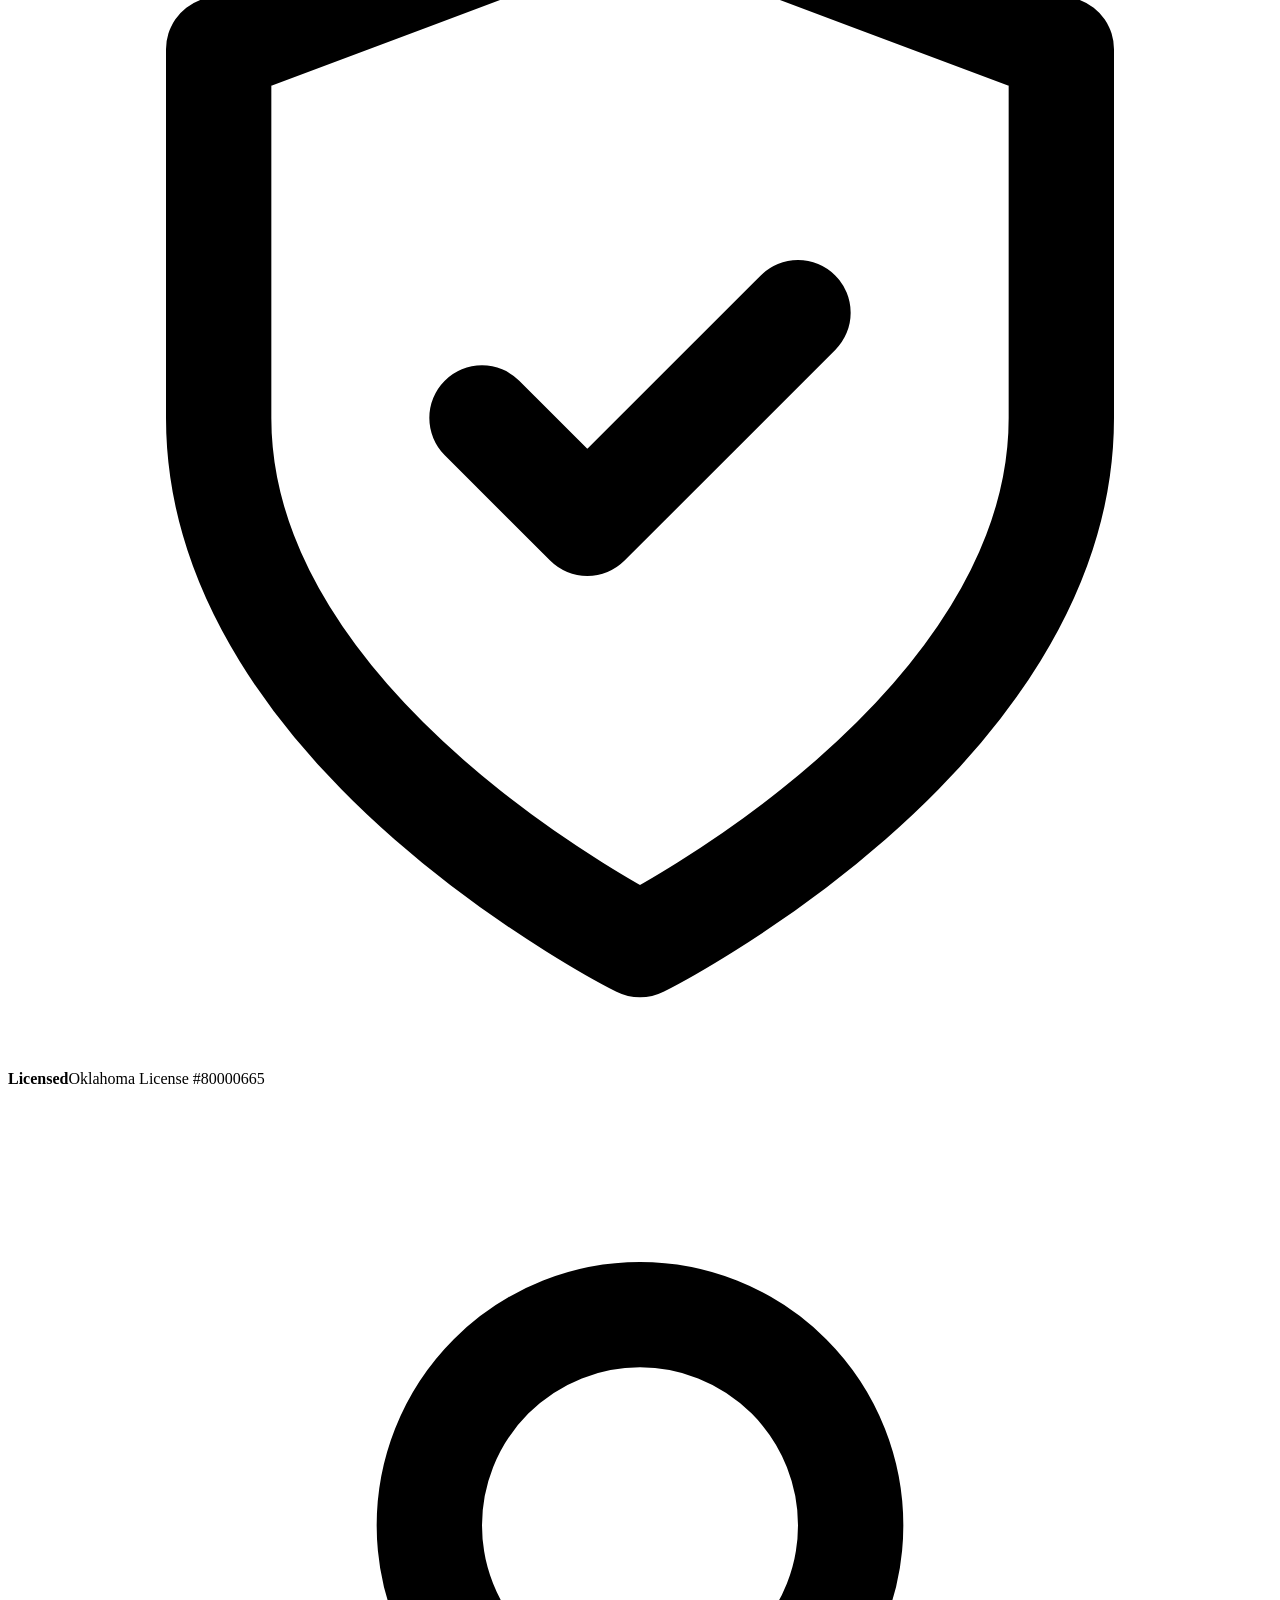
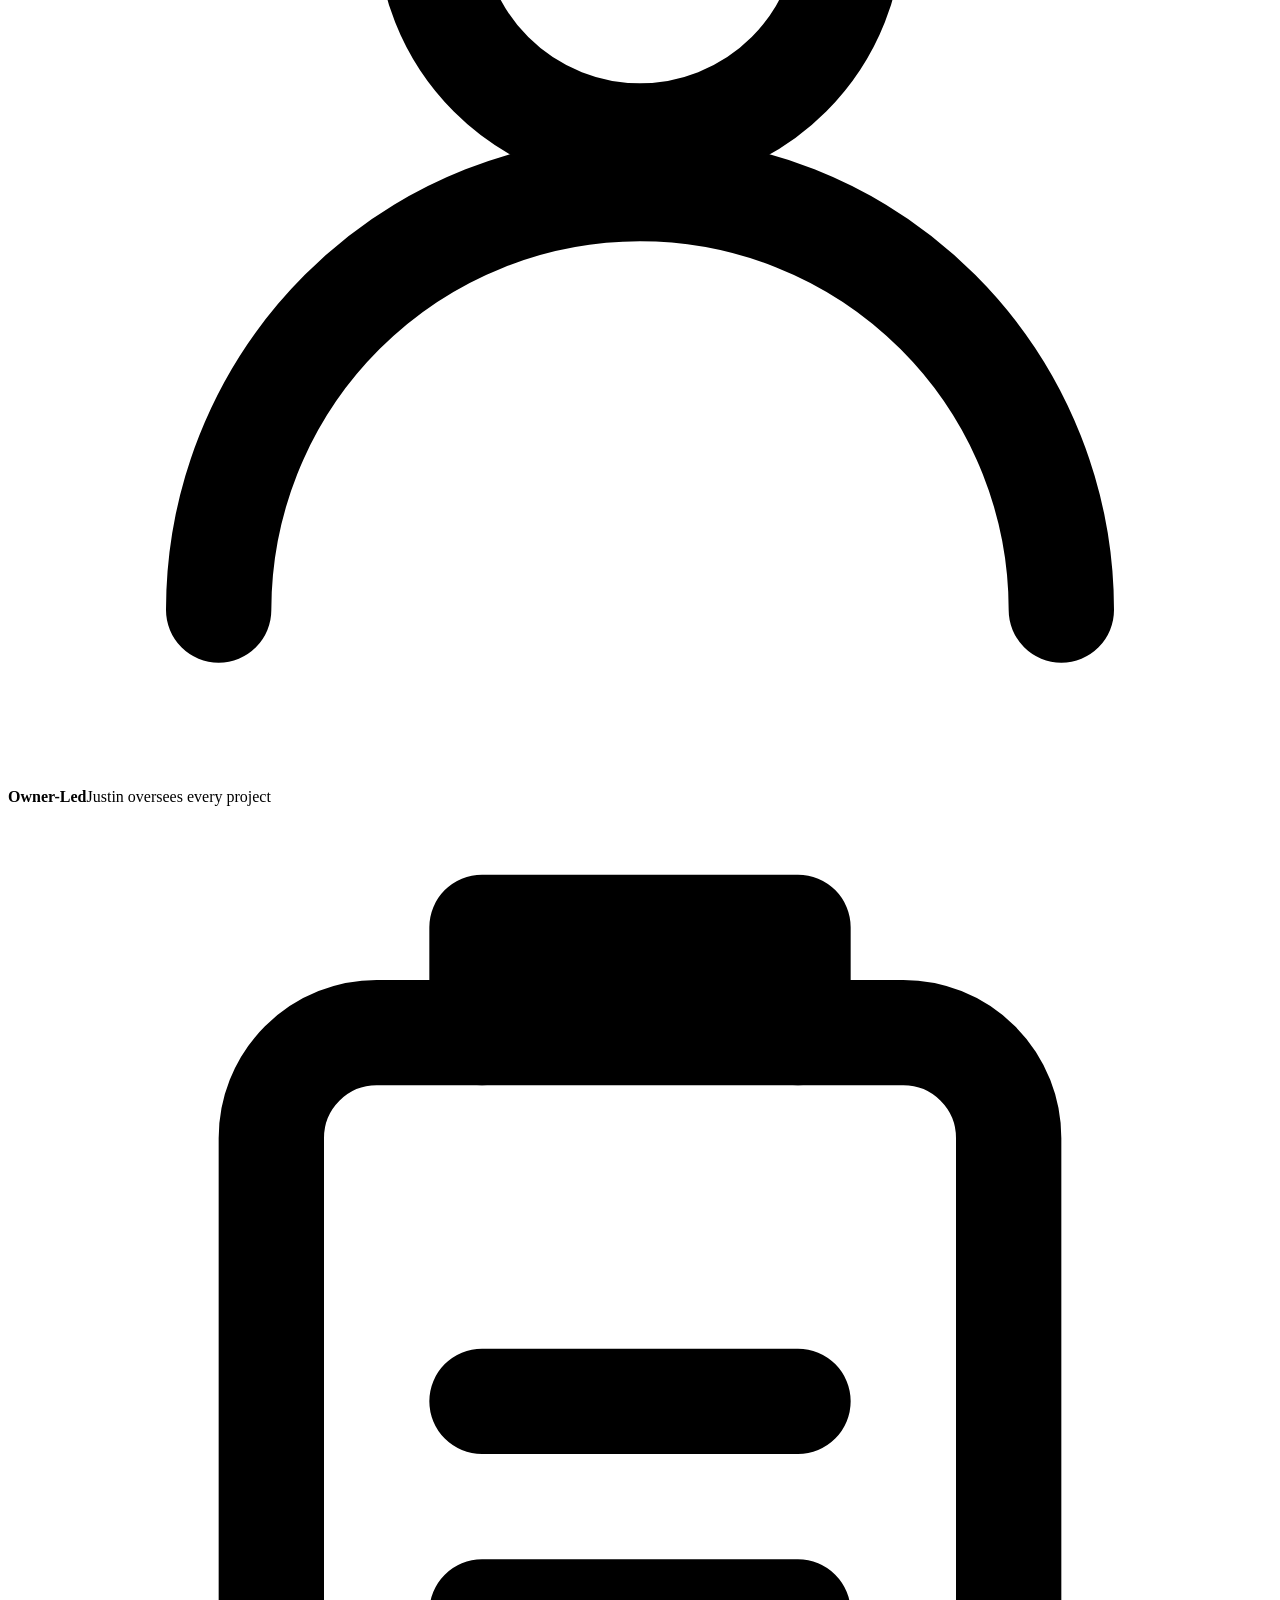
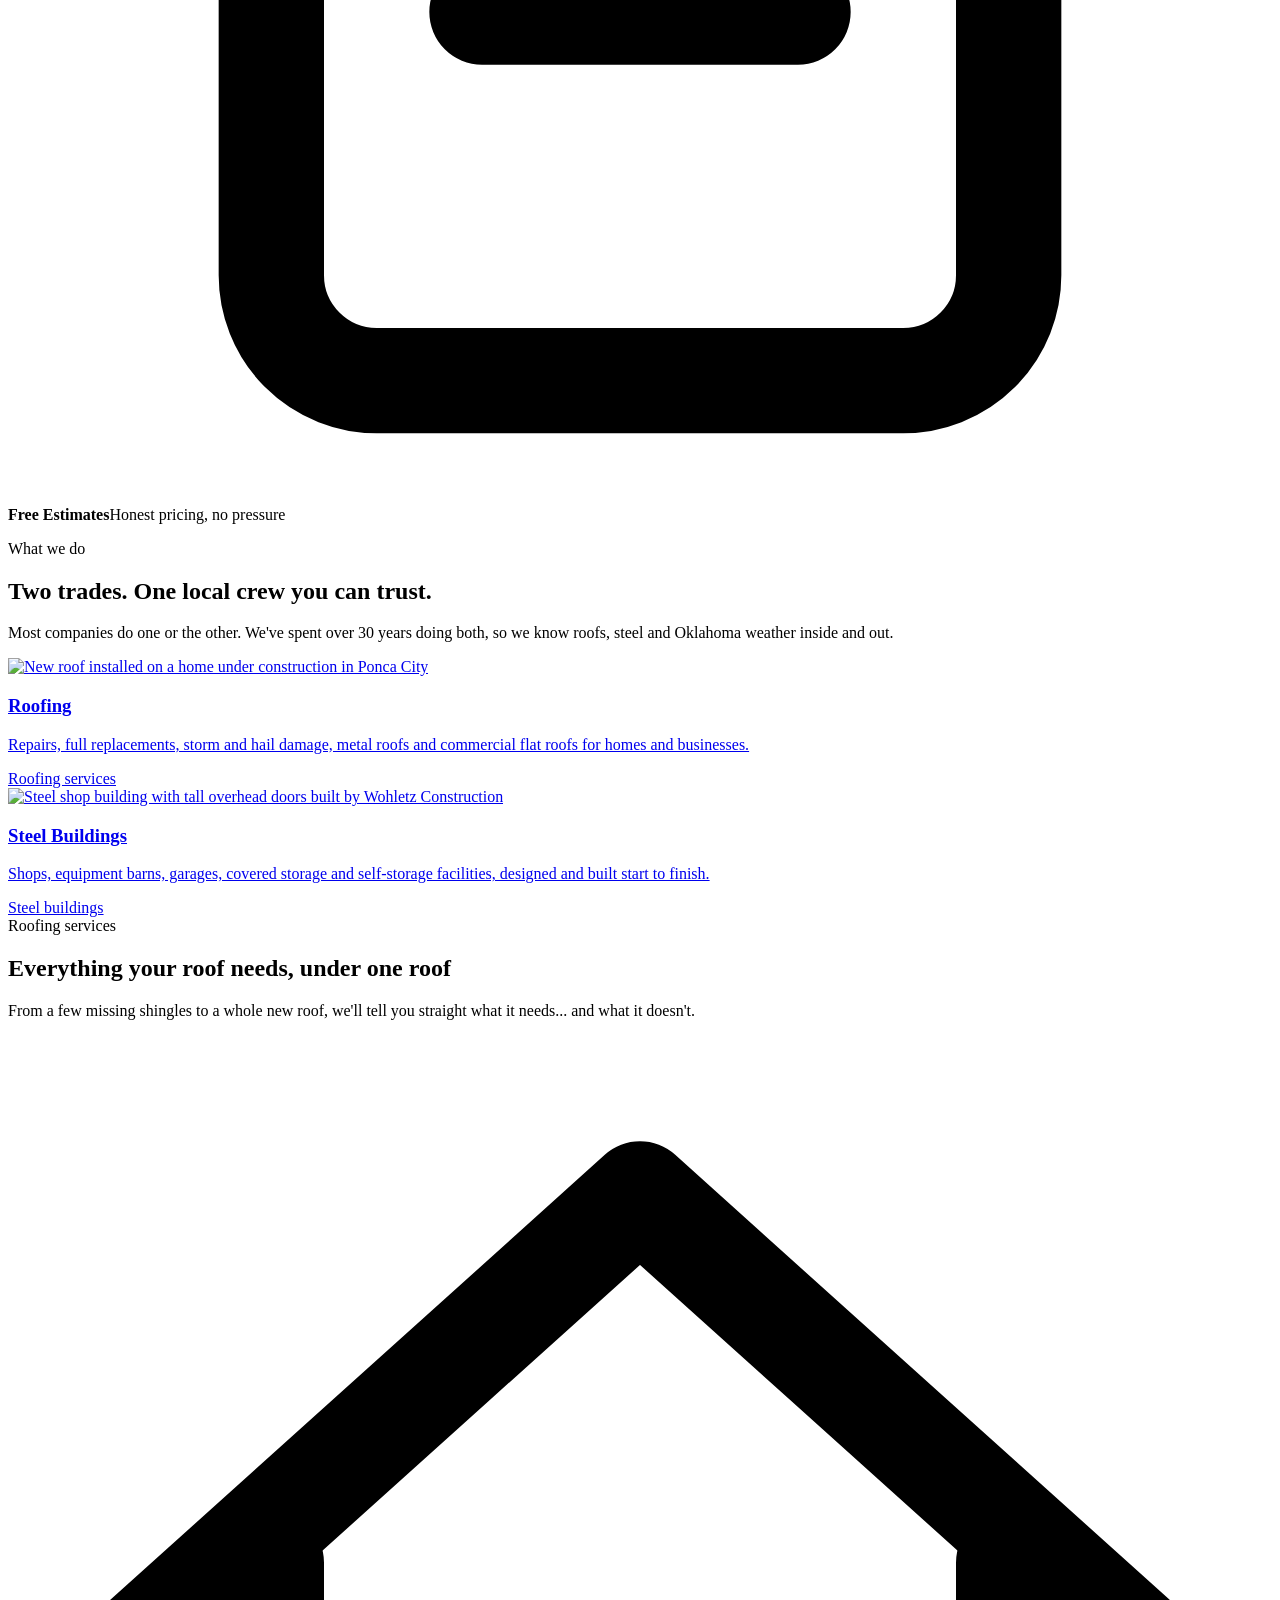
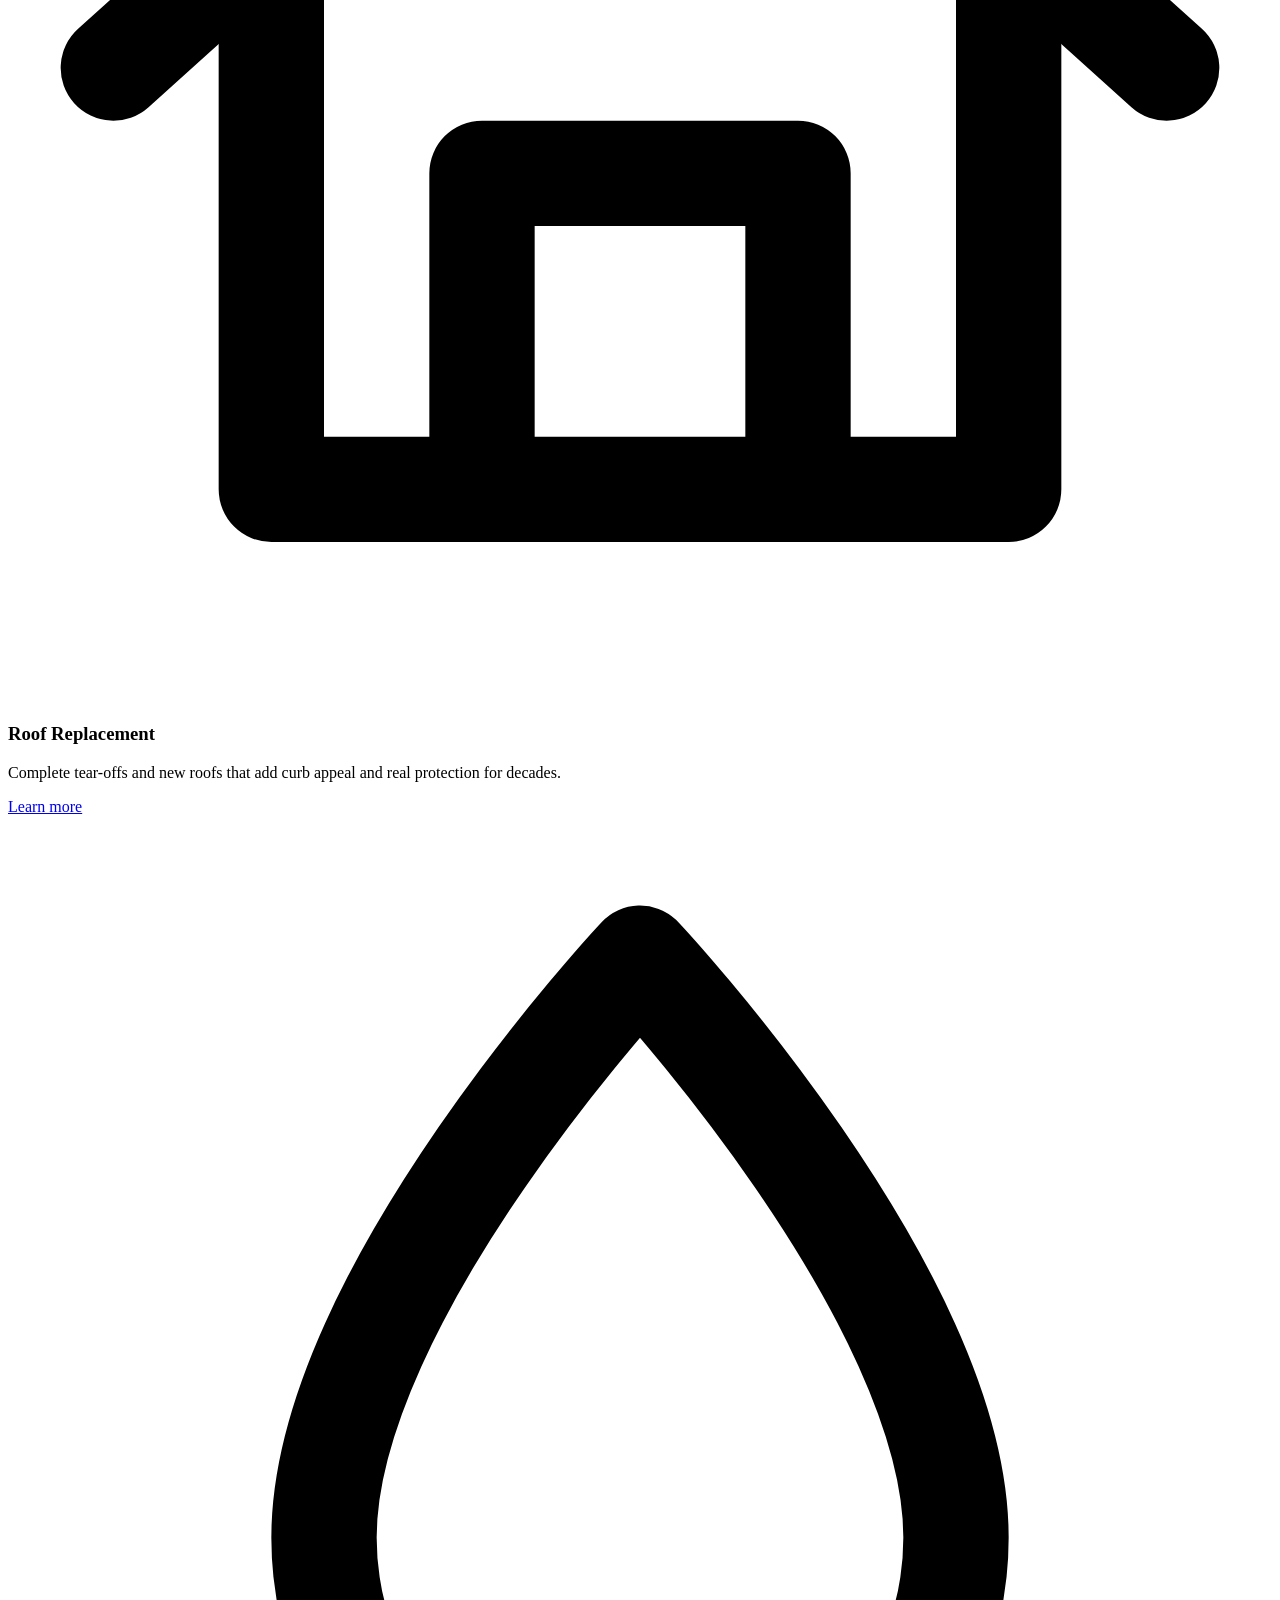
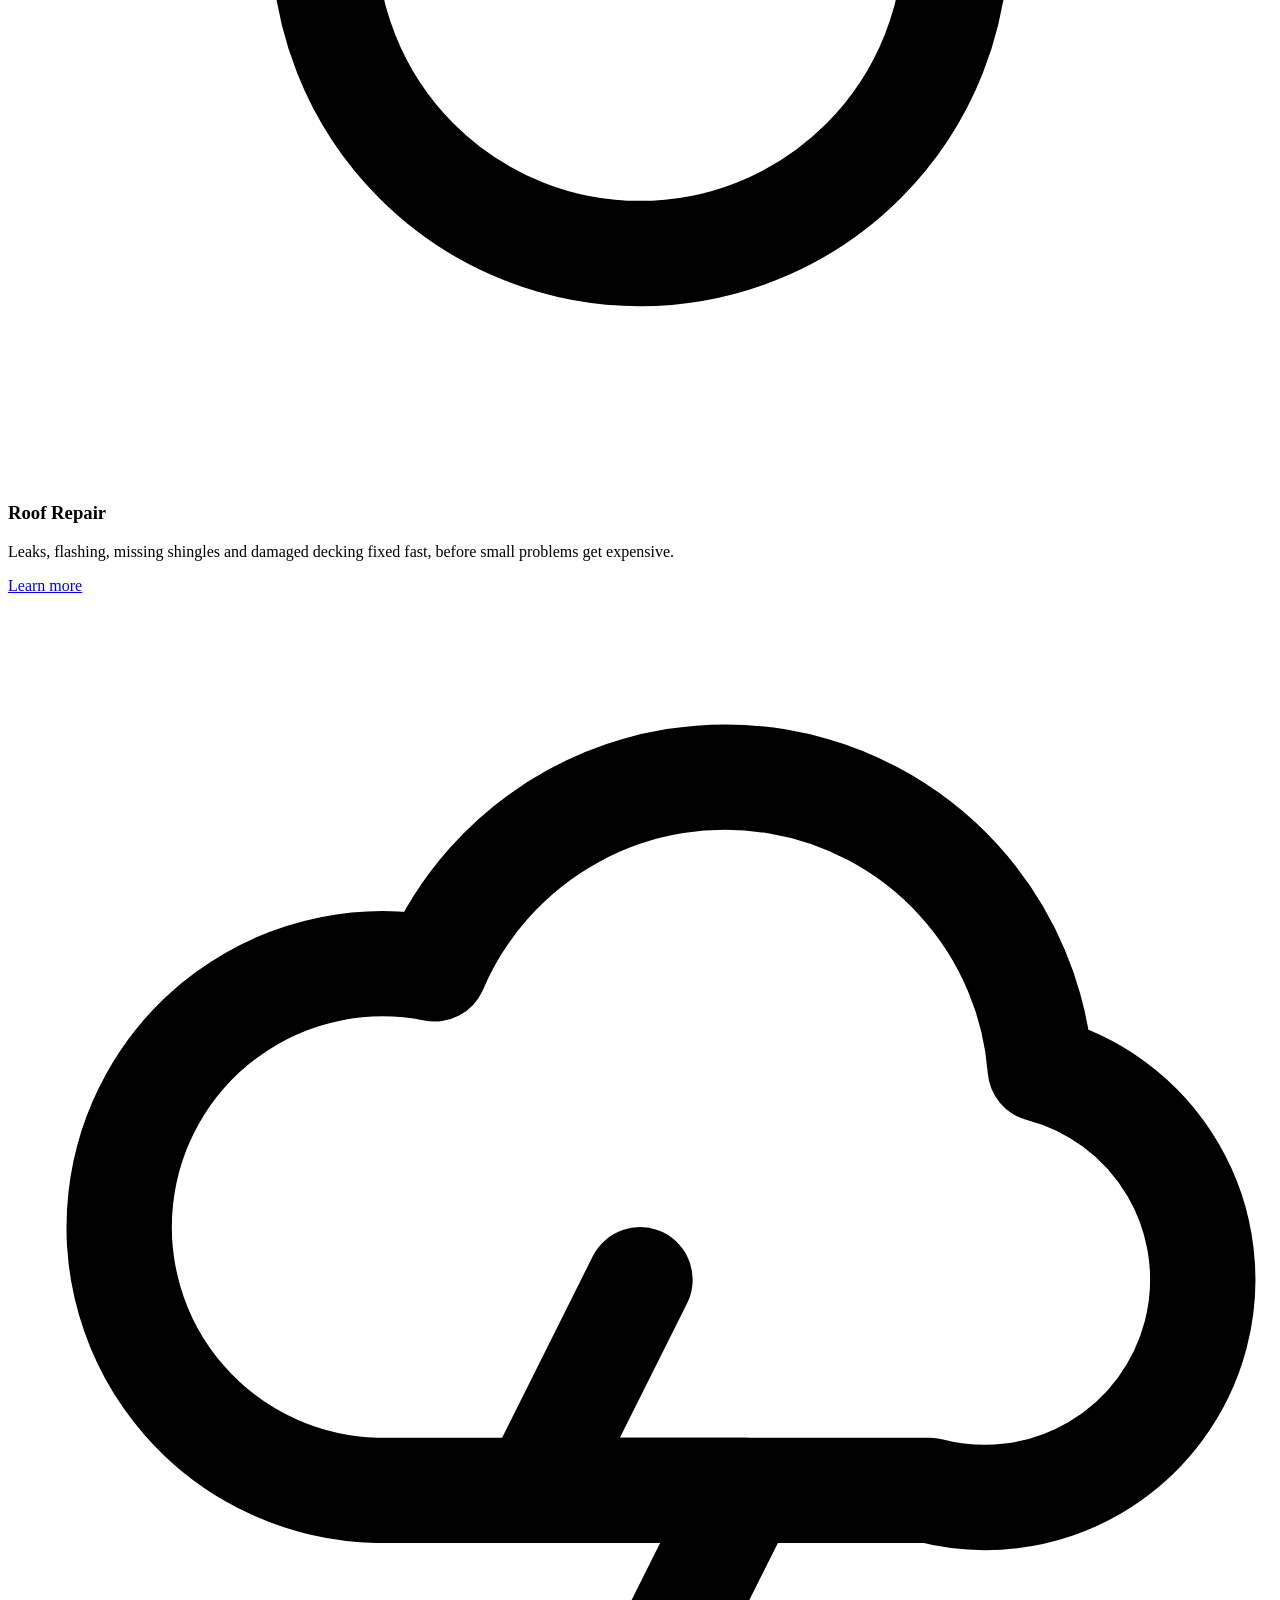
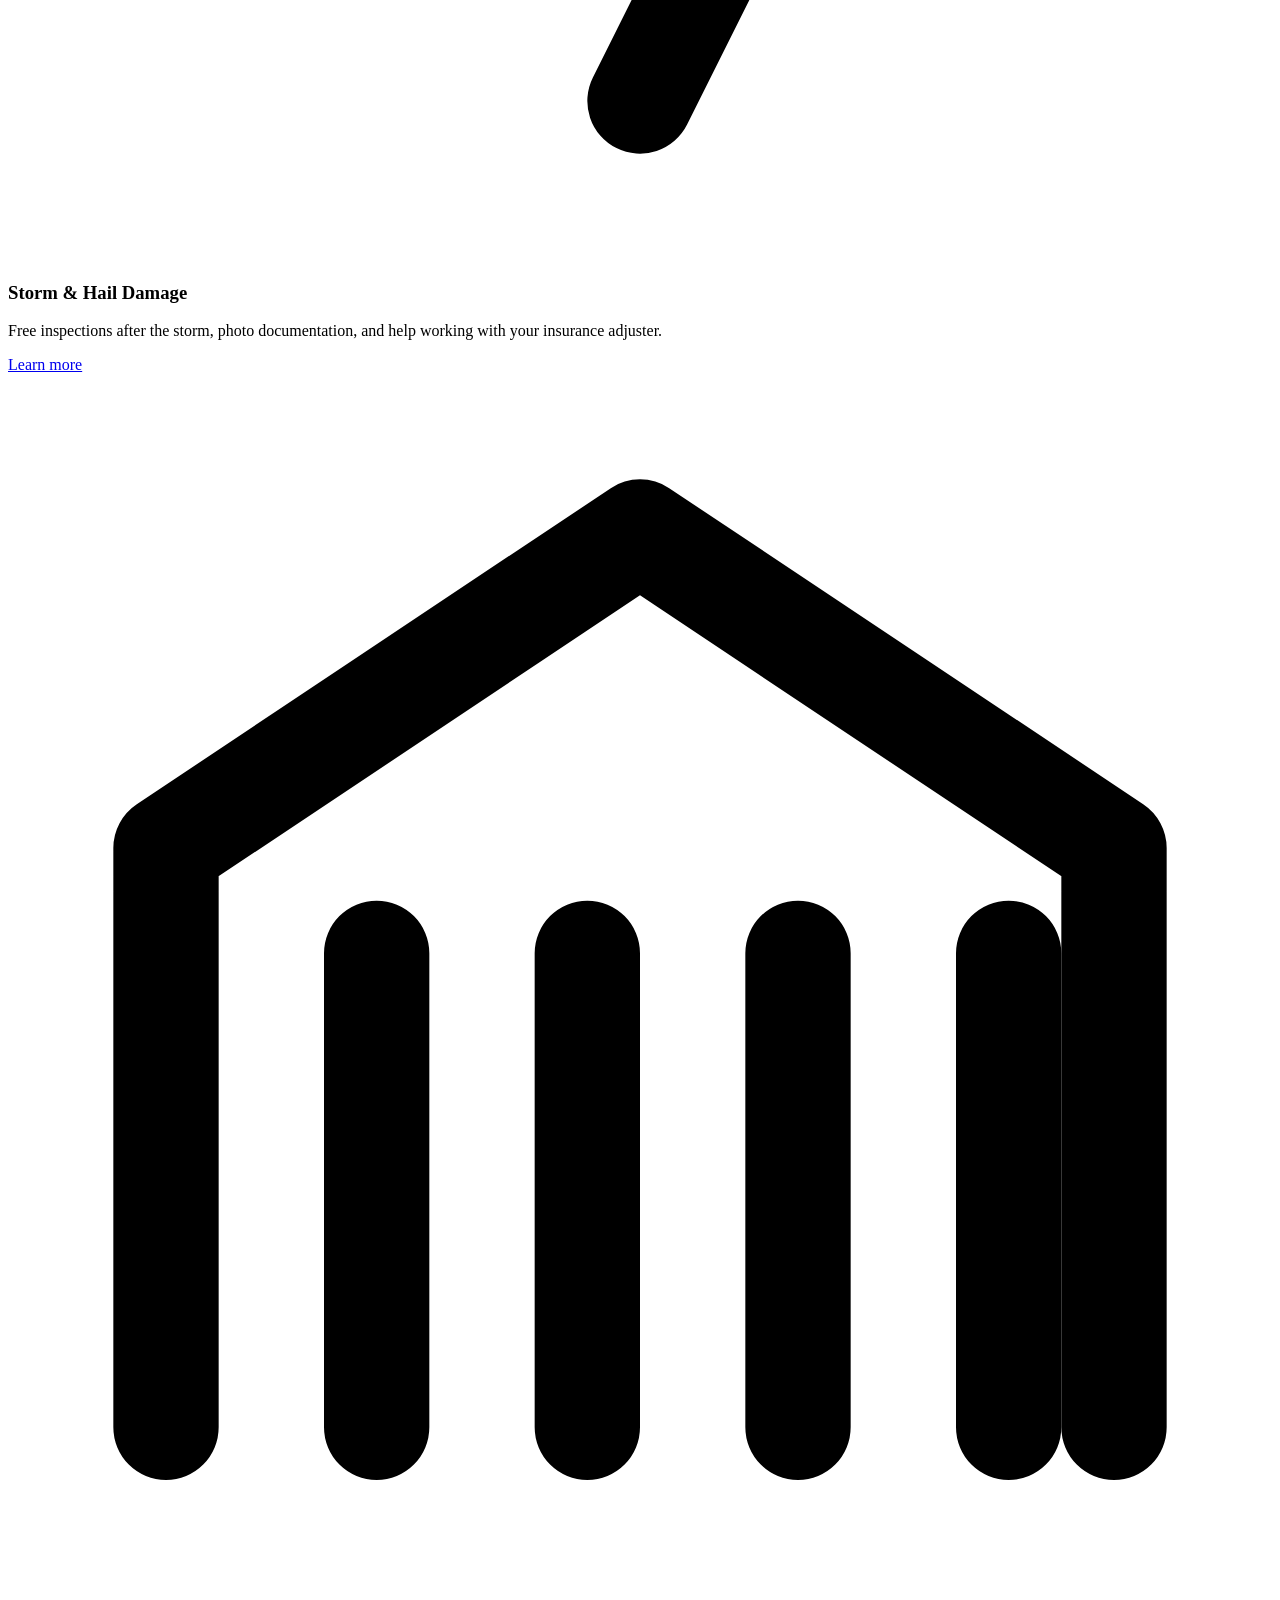
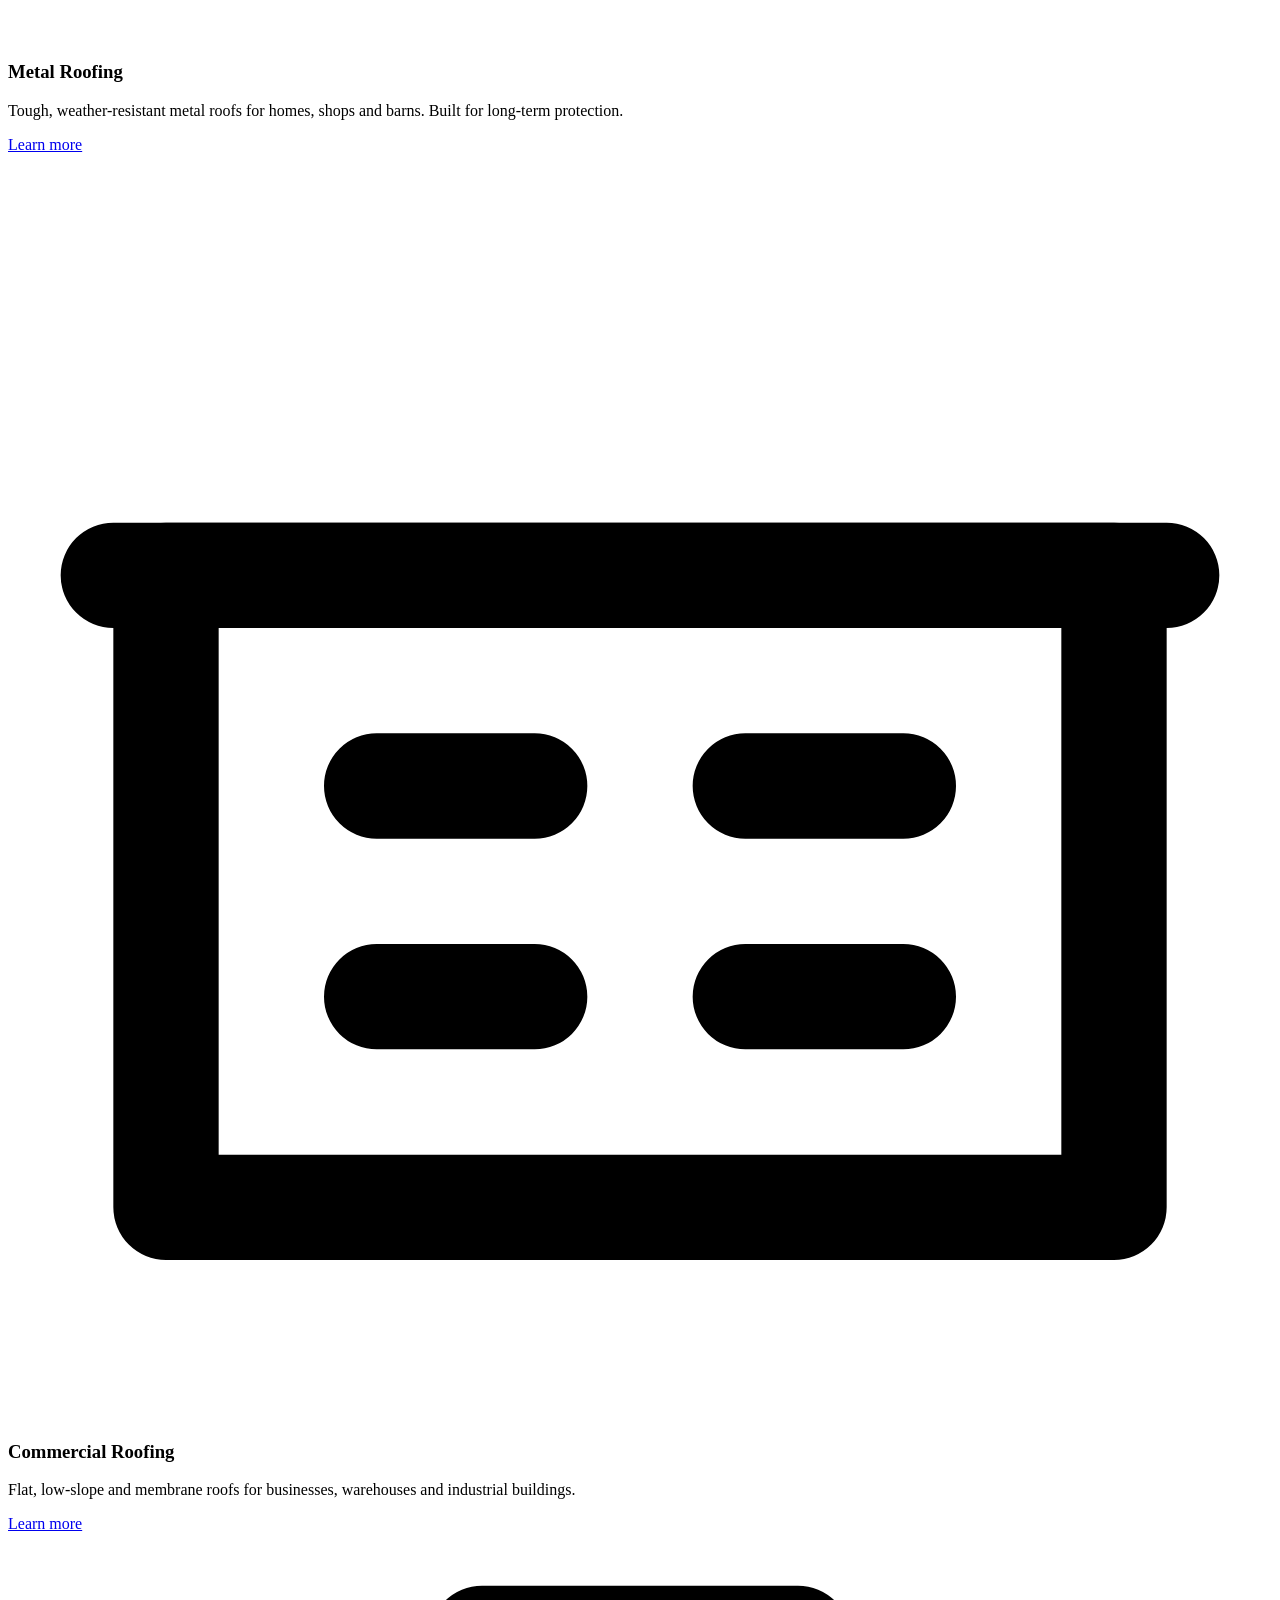
==== commit d11fcfef: "Move hero taglines out of H1 so headings read cleanly Co-Authored-By: Claude Opus 5.5 <noreply@anthr" ====
--- a/public/index.html
+++ b/public/index.html
@@ -43,7 +43,8 @@
     <div>
       
       <span class="eyebrow">Locally owned &middot; Ponca City, Oklahoma</span>
-      <h1>Roofing Contractor in Ponca City, OK<small>Roofs &amp; steel buildings, built right since 1994</small></h1>
+      <h1>Roofing Contractor in Ponca City, OK</h1>
+      <p class="h1-sub">Roofs &amp; steel buildings, built right since 1994</p>
       <p class="lead">When there's water coming through the ceiling, or a hail storm just rolled through, you want someone local who picks up the phone and shows up. That's us.</p>
       <ul class="checks"><li>Roof repair, replacement and storm damage</li><li>Custom steel shops, barns, garages and storage</li><li>Owner Justin Wohletz oversees every job</li><li>Free estimates and honest answers</li></ul>
       <div class="hero-ctas"><a class="btn" href="tel:+15807160113"><svg viewBox="0 0 24 24" fill="none" stroke="currentColor" stroke-width="2.2" stroke-linecap="round" stroke-linejoin="round" aria-hidden="true"><path d="M22 16.9v3a2 2 0 0 1-2.2 2 19.8 19.8 0 0 1-8.6-3.1 19.5 19.5 0 0 1-6-6A19.8 19.8 0 0 1 2.1 4.2 2 2 0 0 1 4.1 2h3a2 2 0 0 1 2 1.7c.1 1 .4 1.9.7 2.8a2 2 0 0 1-.5 2.1L8 9.9a16 16 0 0 0 6 6l1.3-1.3a2 2 0 0 1 2.1-.4c.9.3 1.8.6 2.8.7a2 2 0 0 1 1.7 2z"/></svg> Call (580) 716-0113</a><a class="btn ghost" href="sms:+15807160113"><svg viewBox="0 0 24 24" fill="none" stroke="currentColor" stroke-width="2.2" stroke-linecap="round" stroke-linejoin="round" aria-hidden="true"><path d="M21 15a2 2 0 0 1-2 2H7l-4 4V5a2 2 0 0 1 2-2h14a2 2 0 0 1 2 2z"/><path d="M8 9h8M8 13h5"/></svg> Text Us</a></div>
